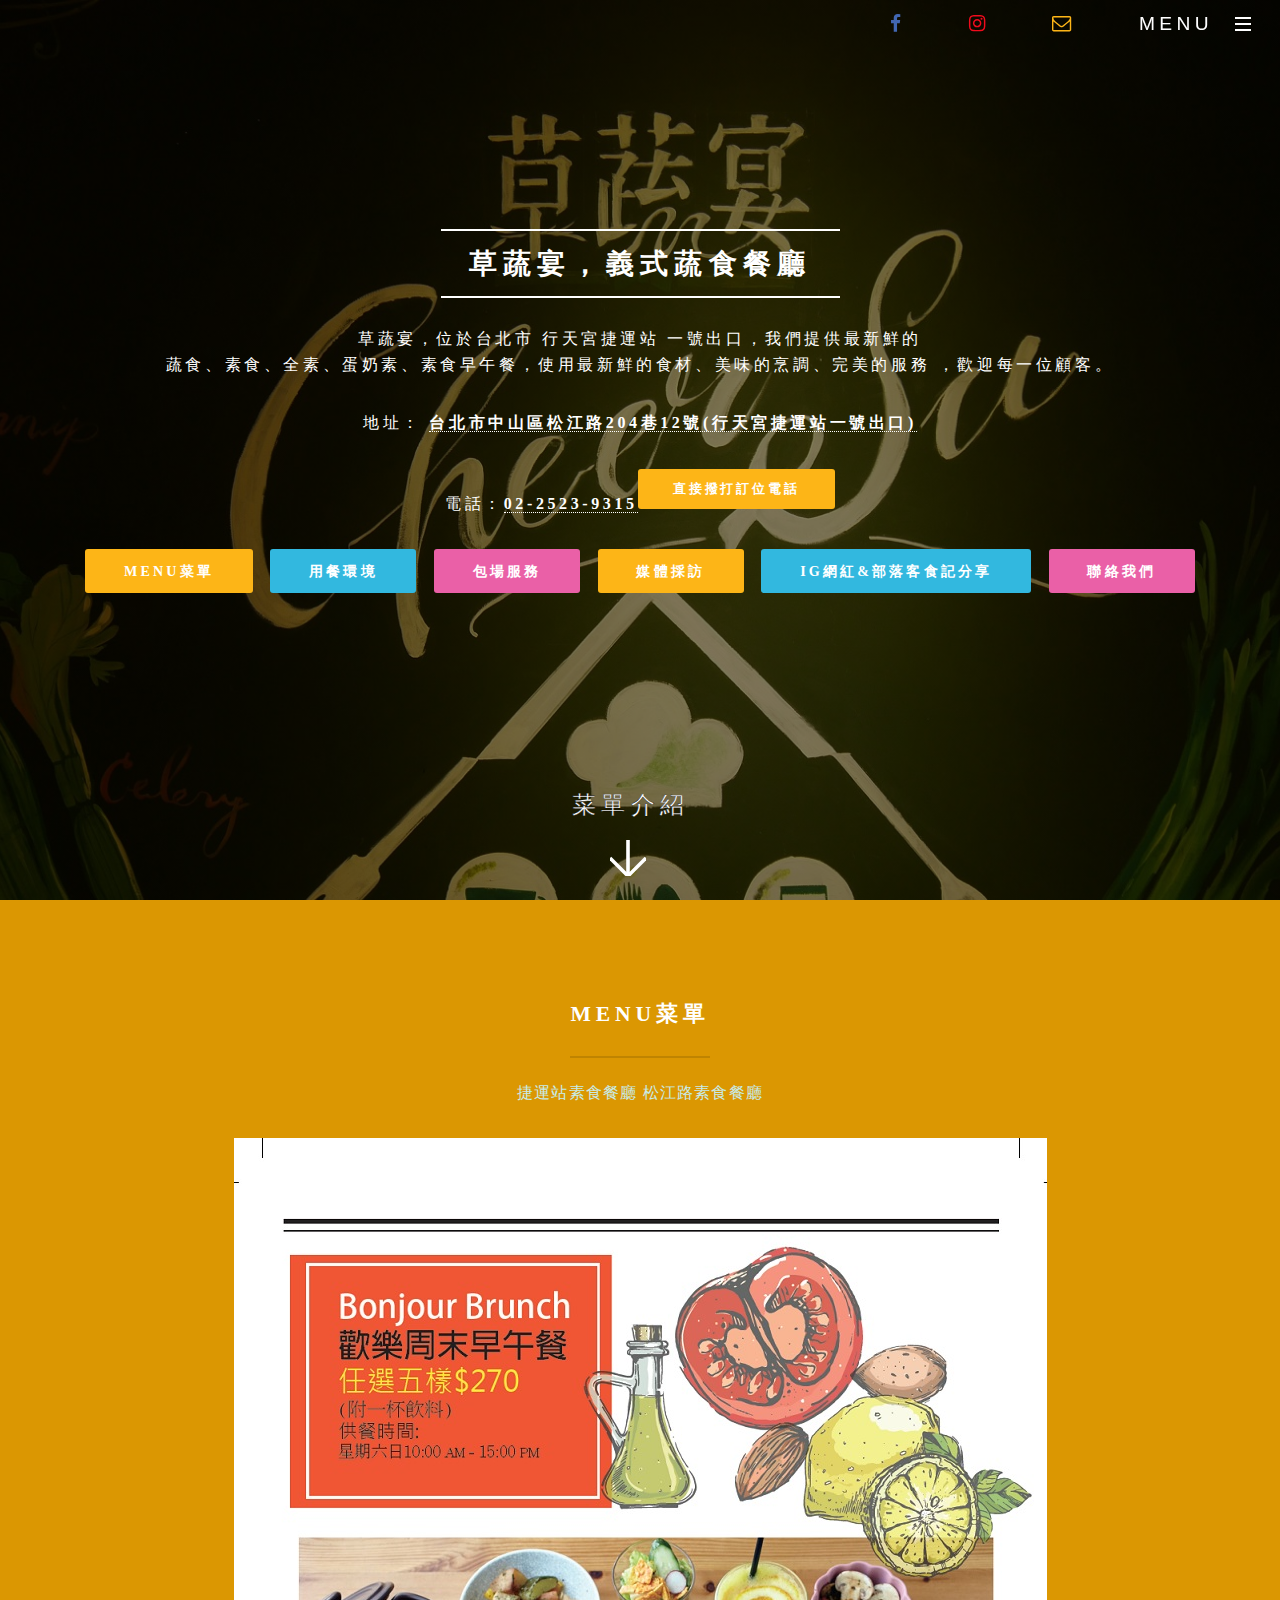
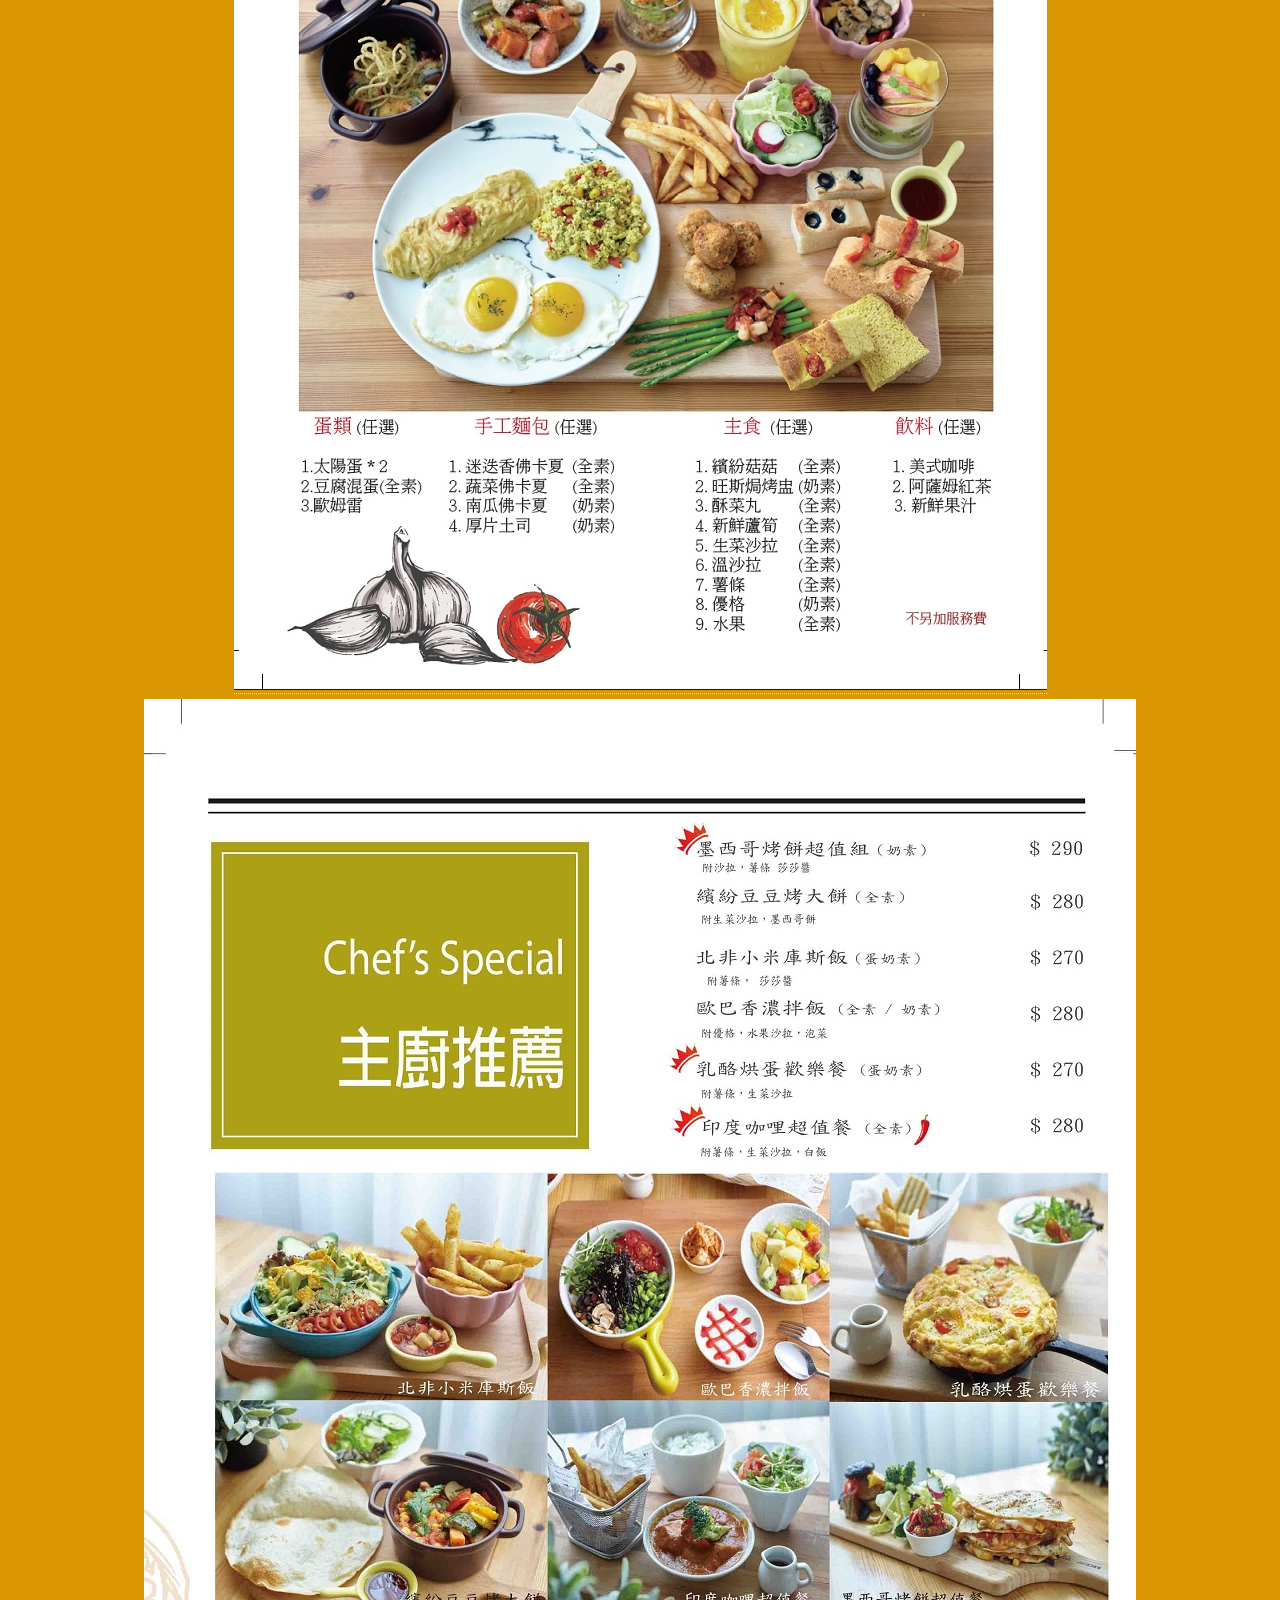
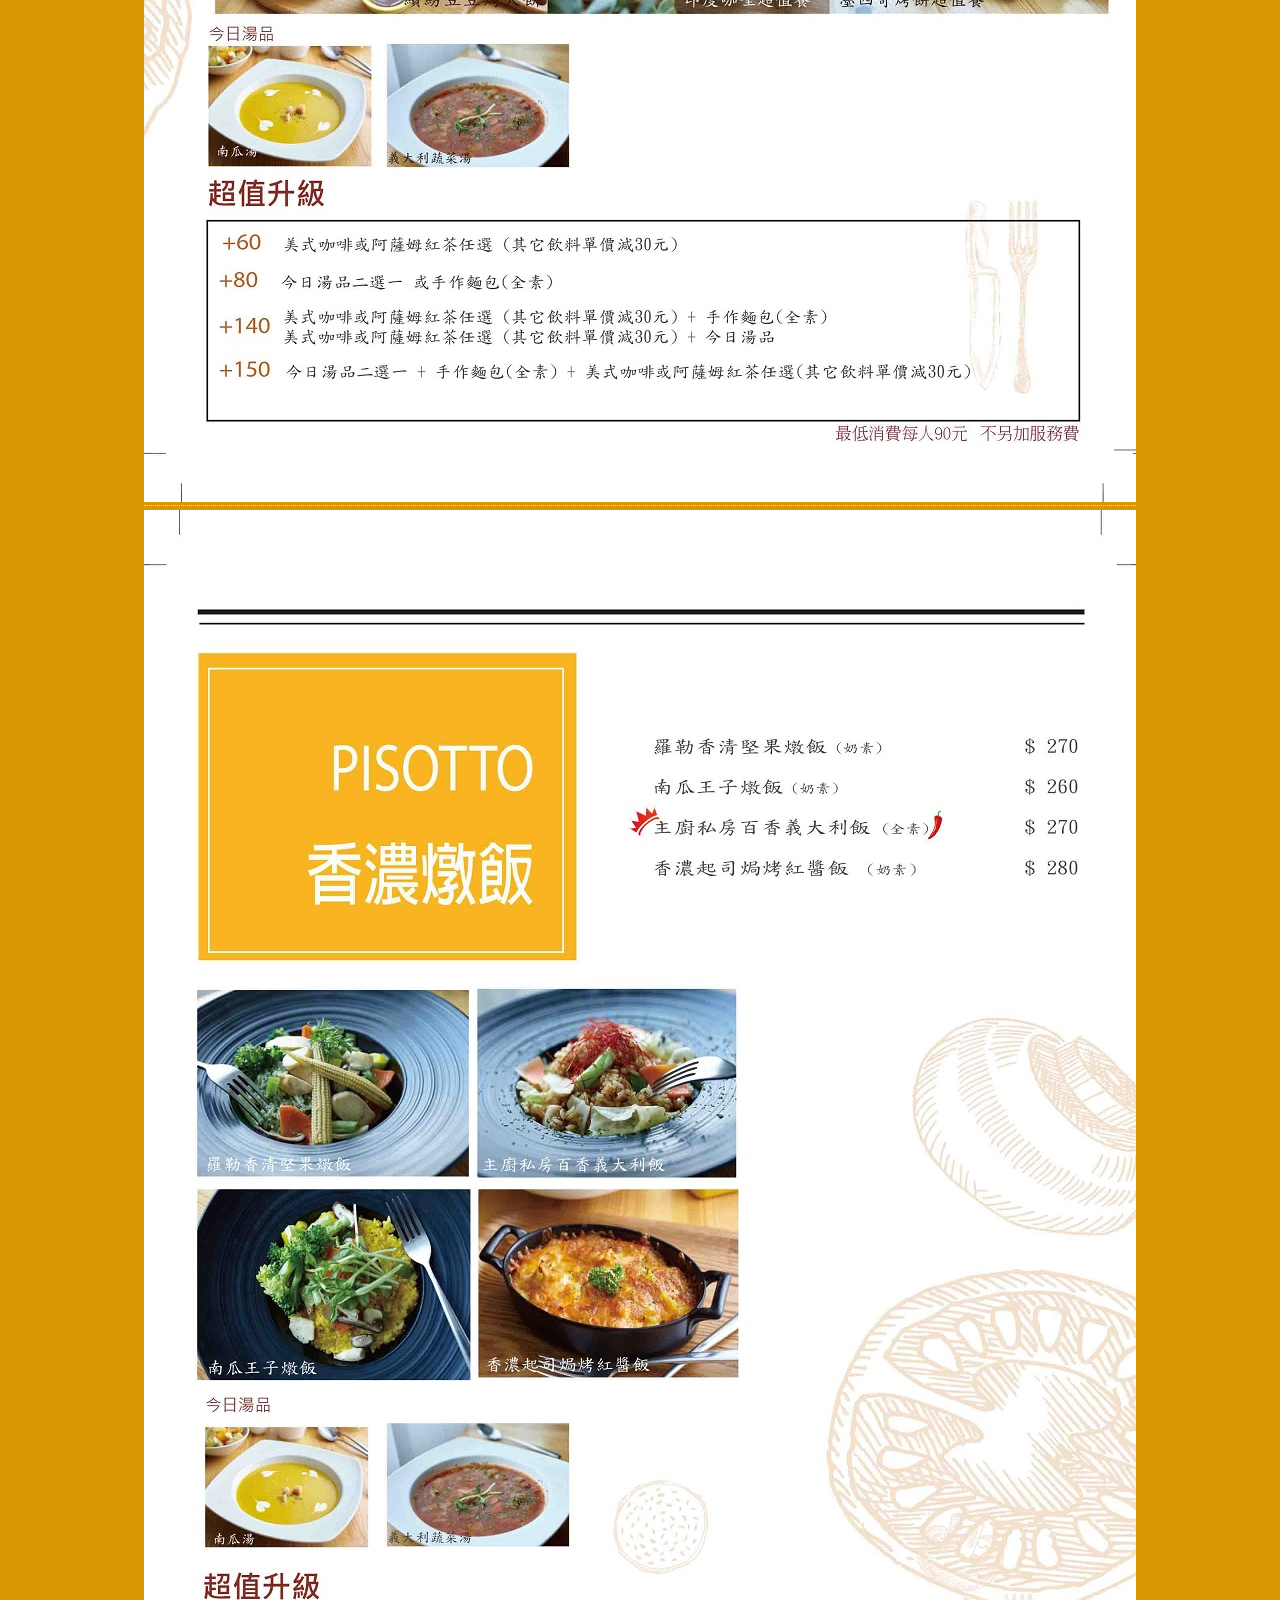
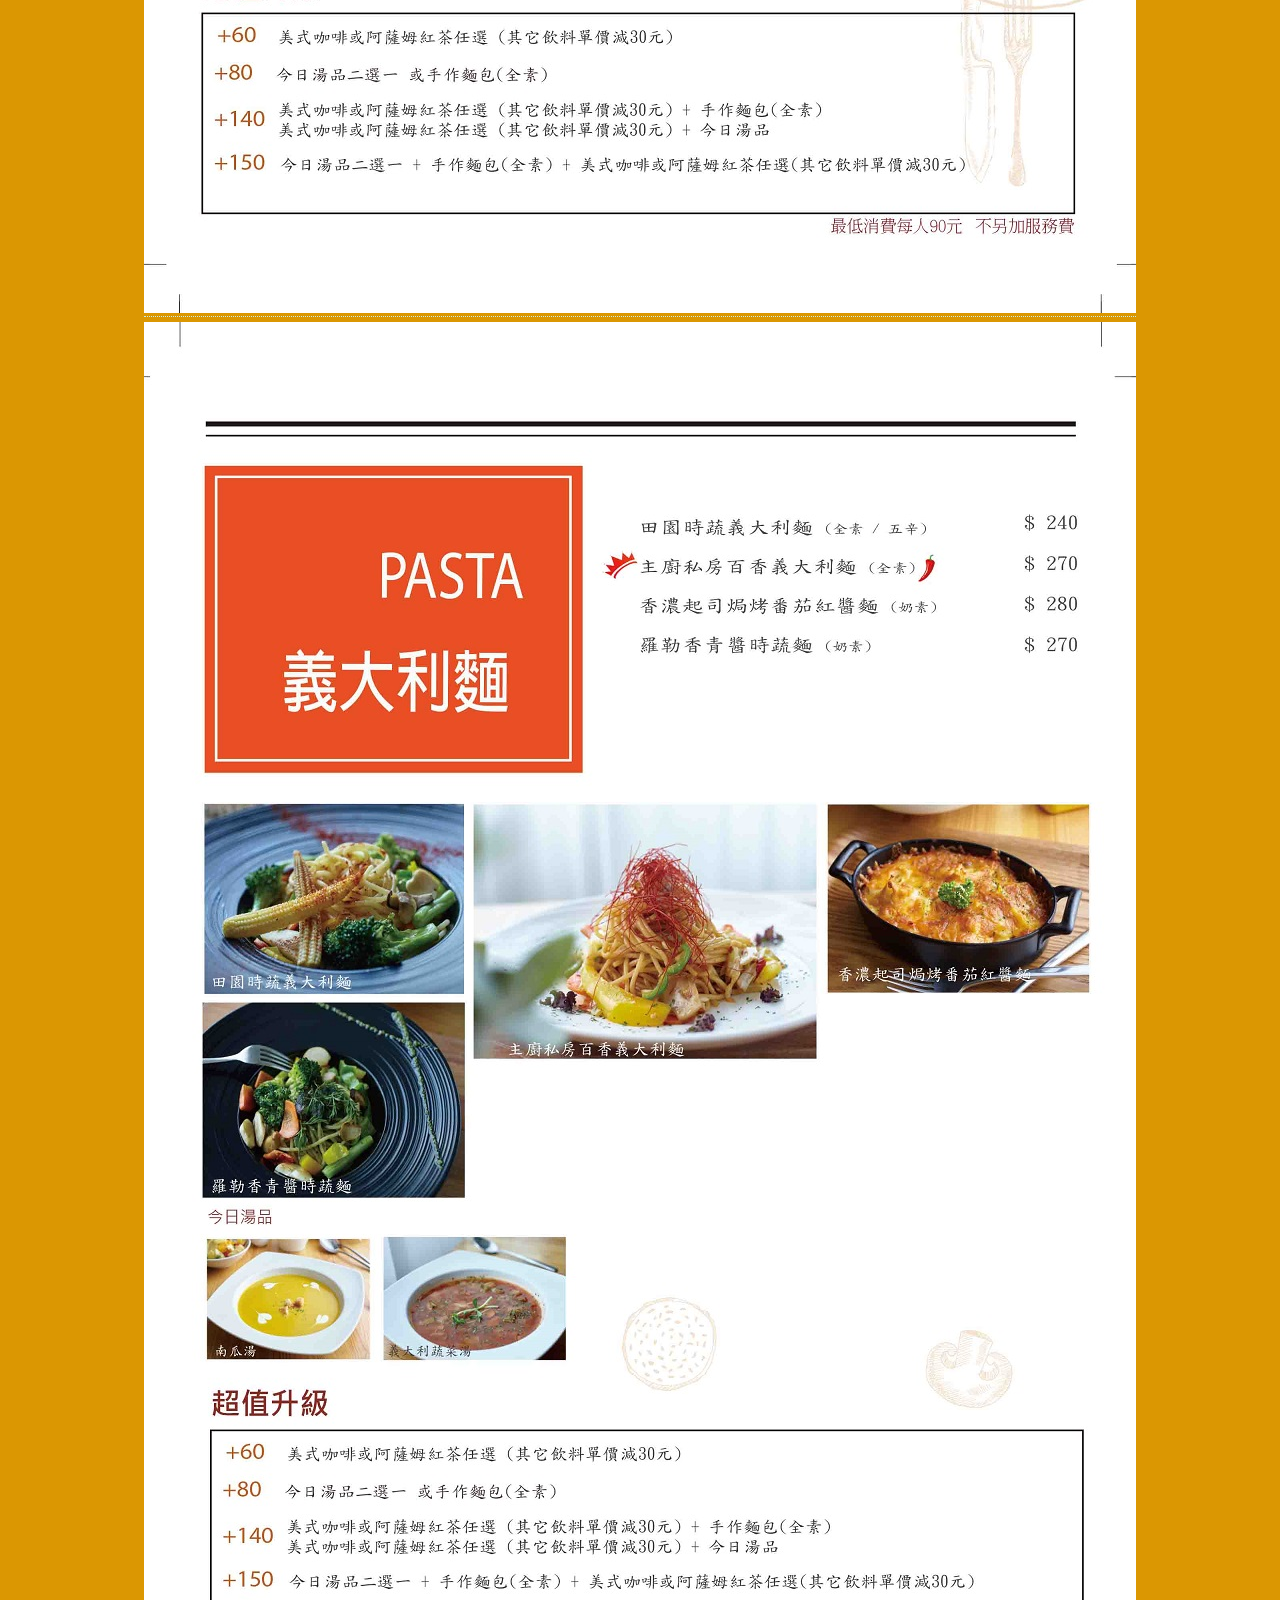
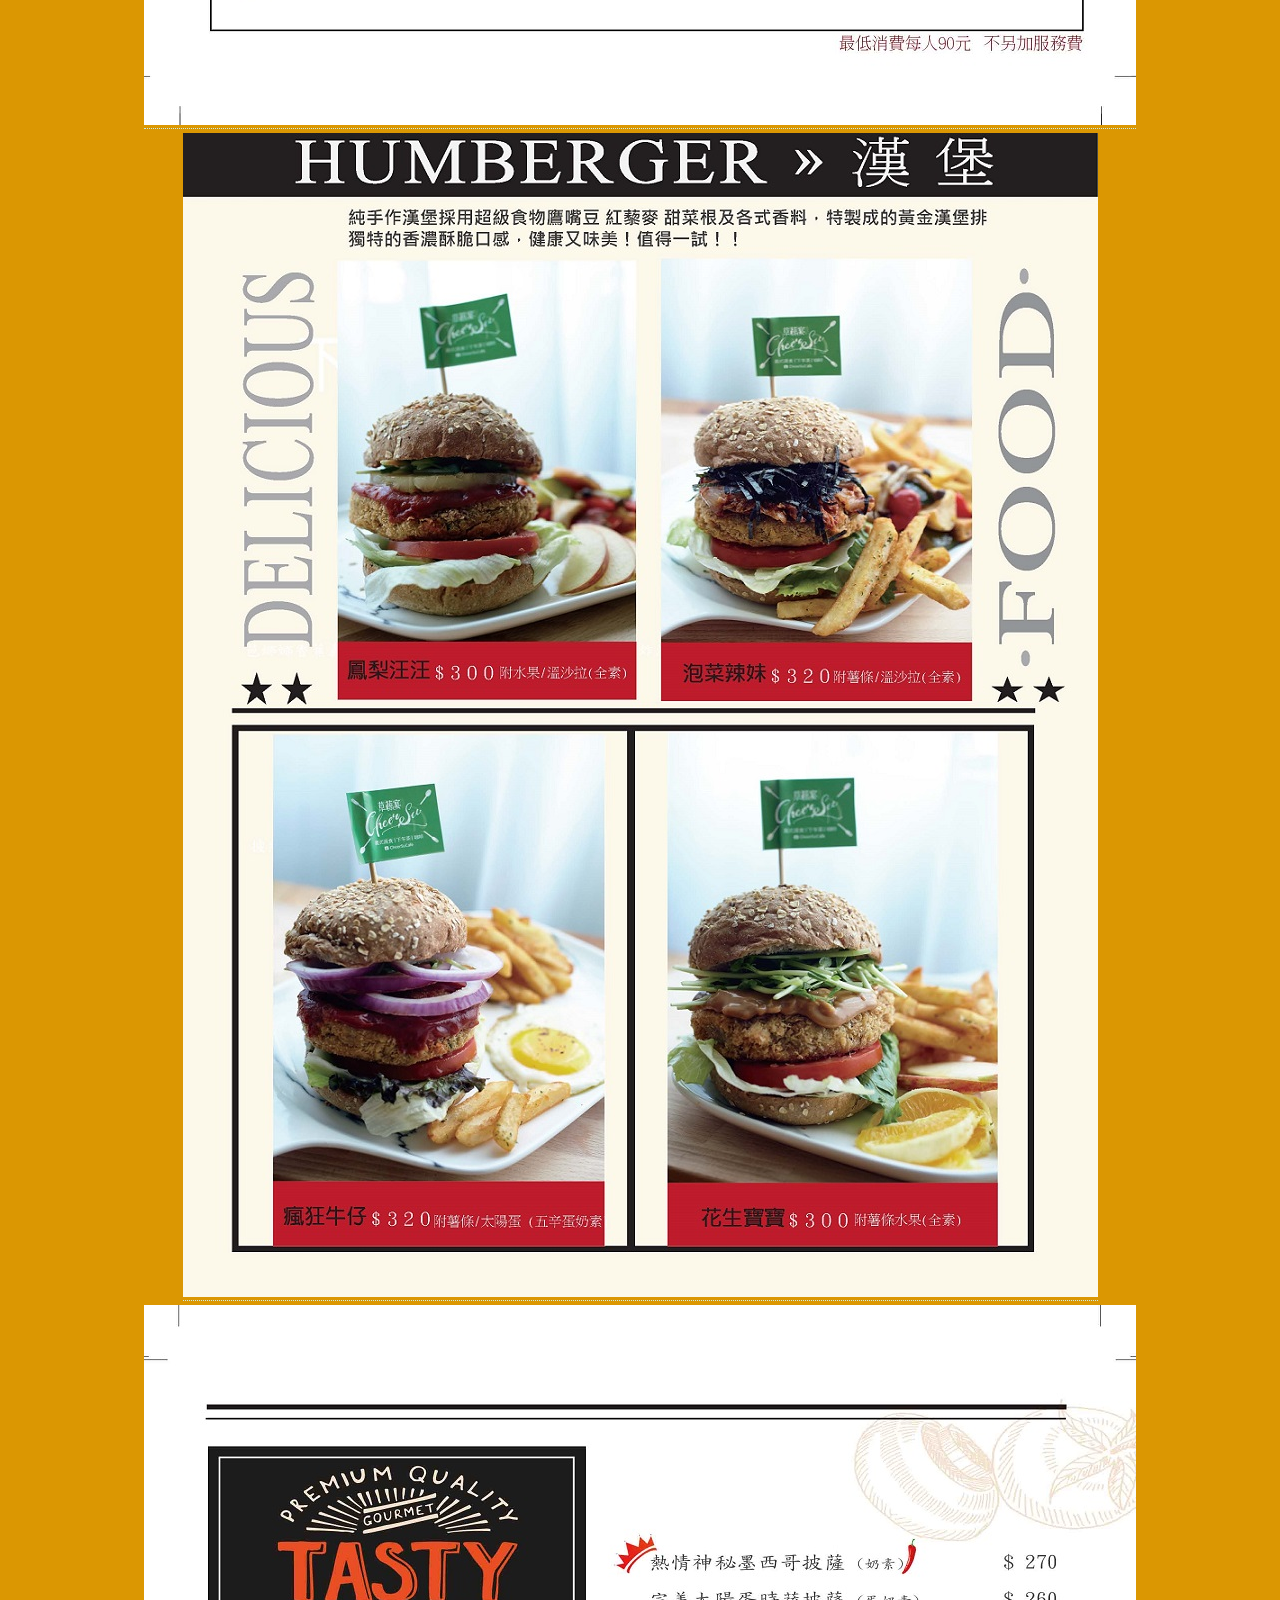
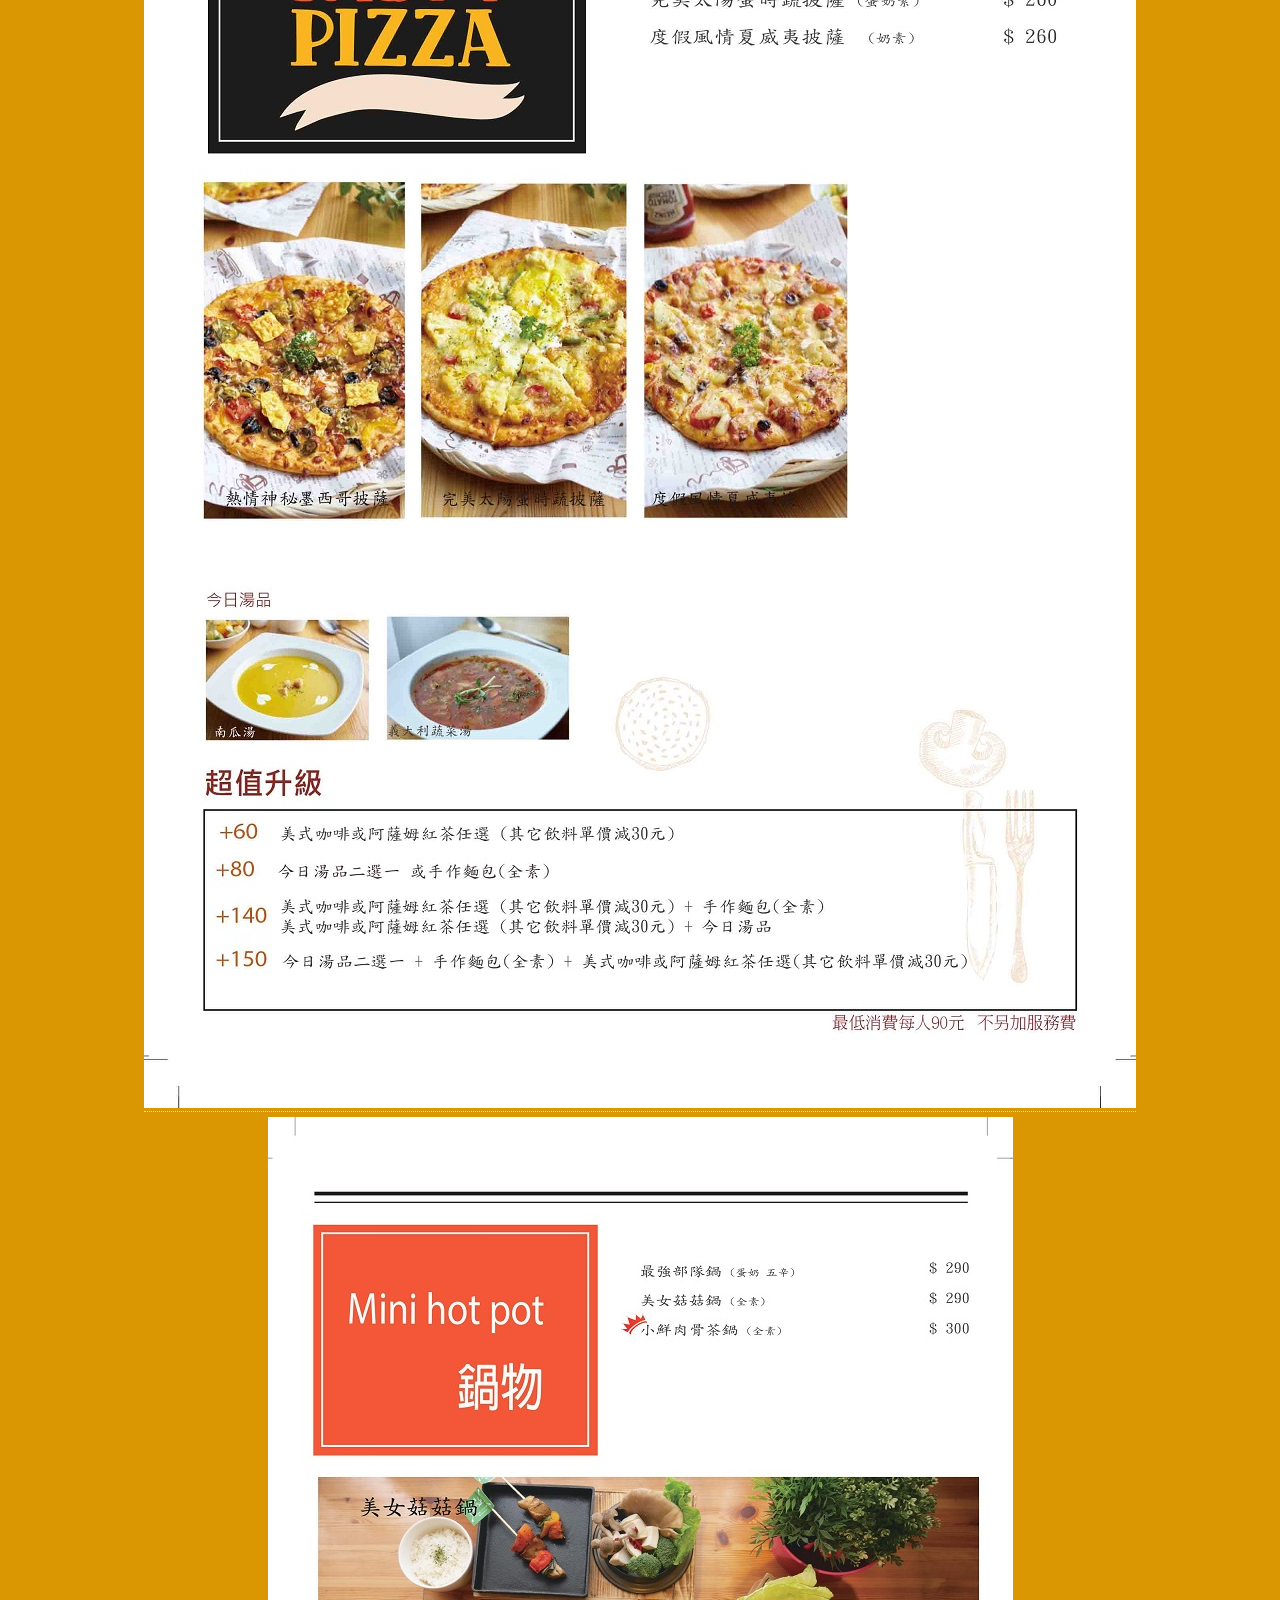
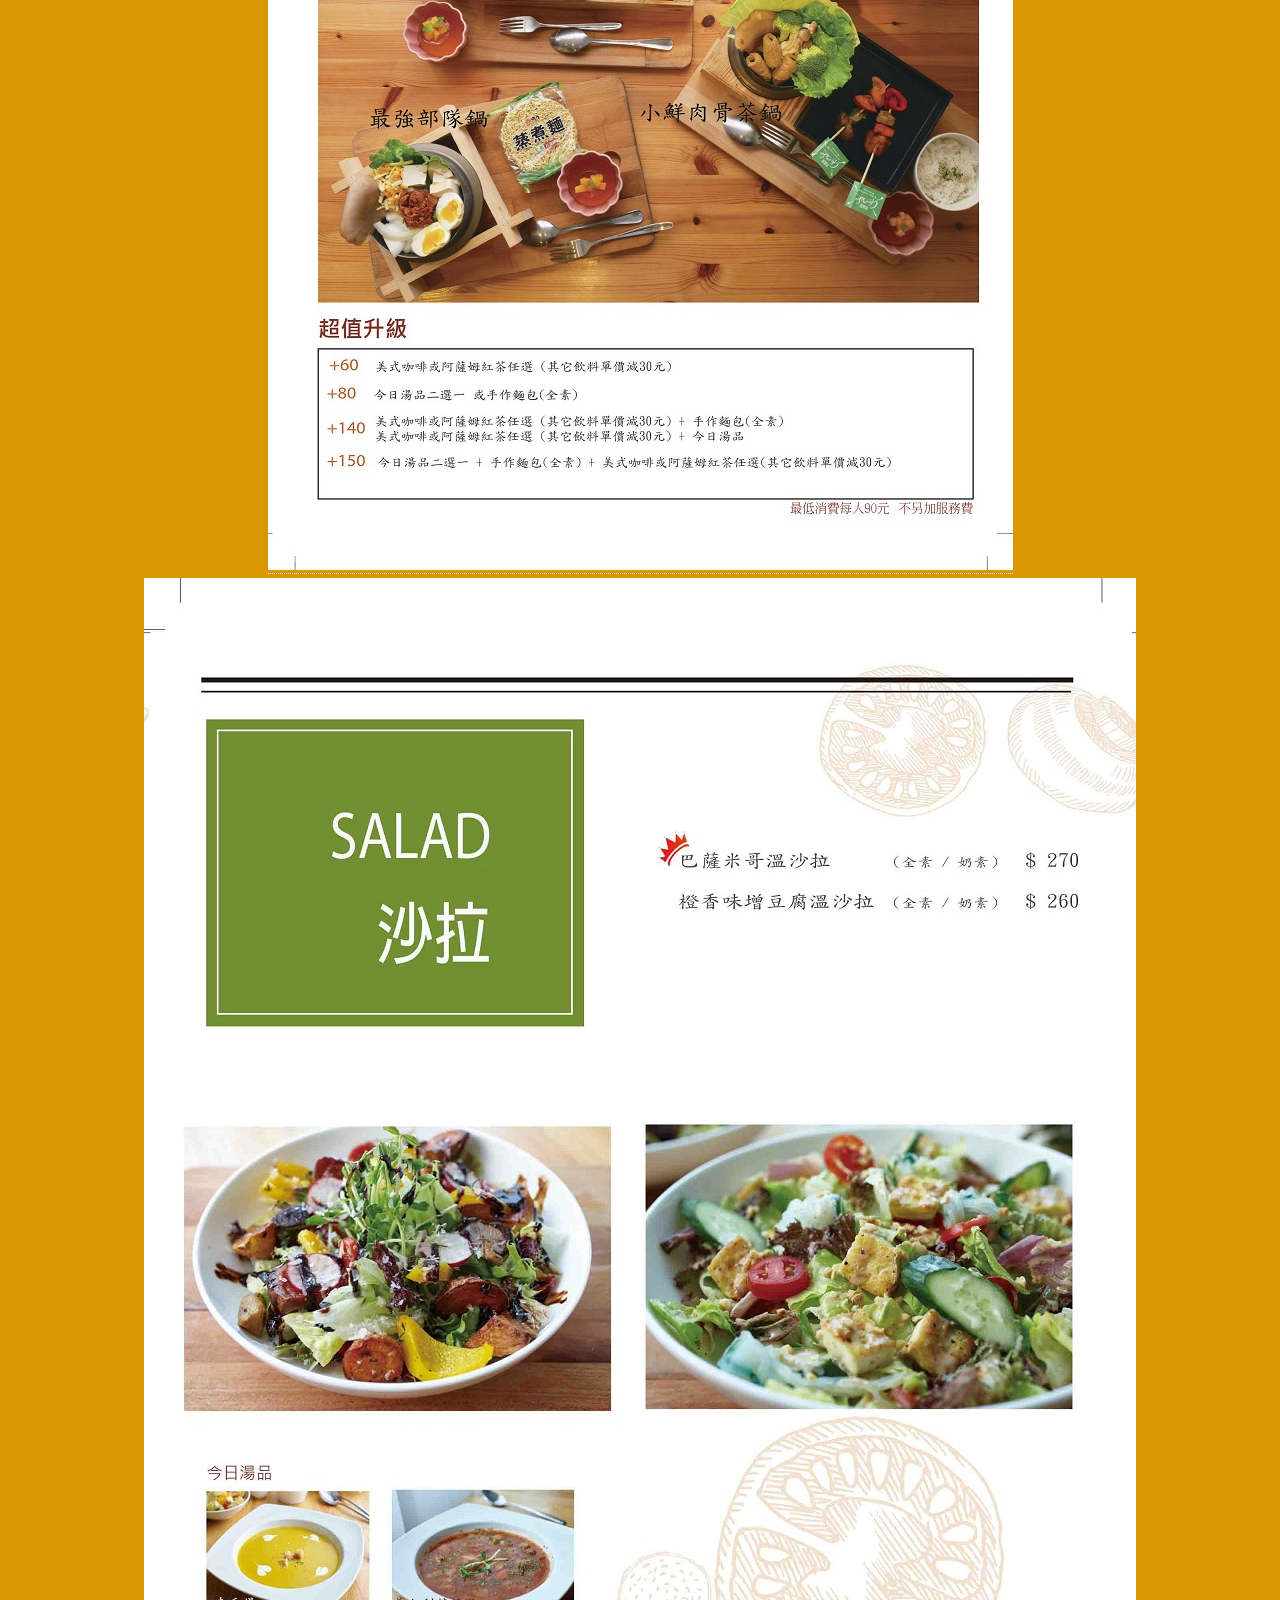
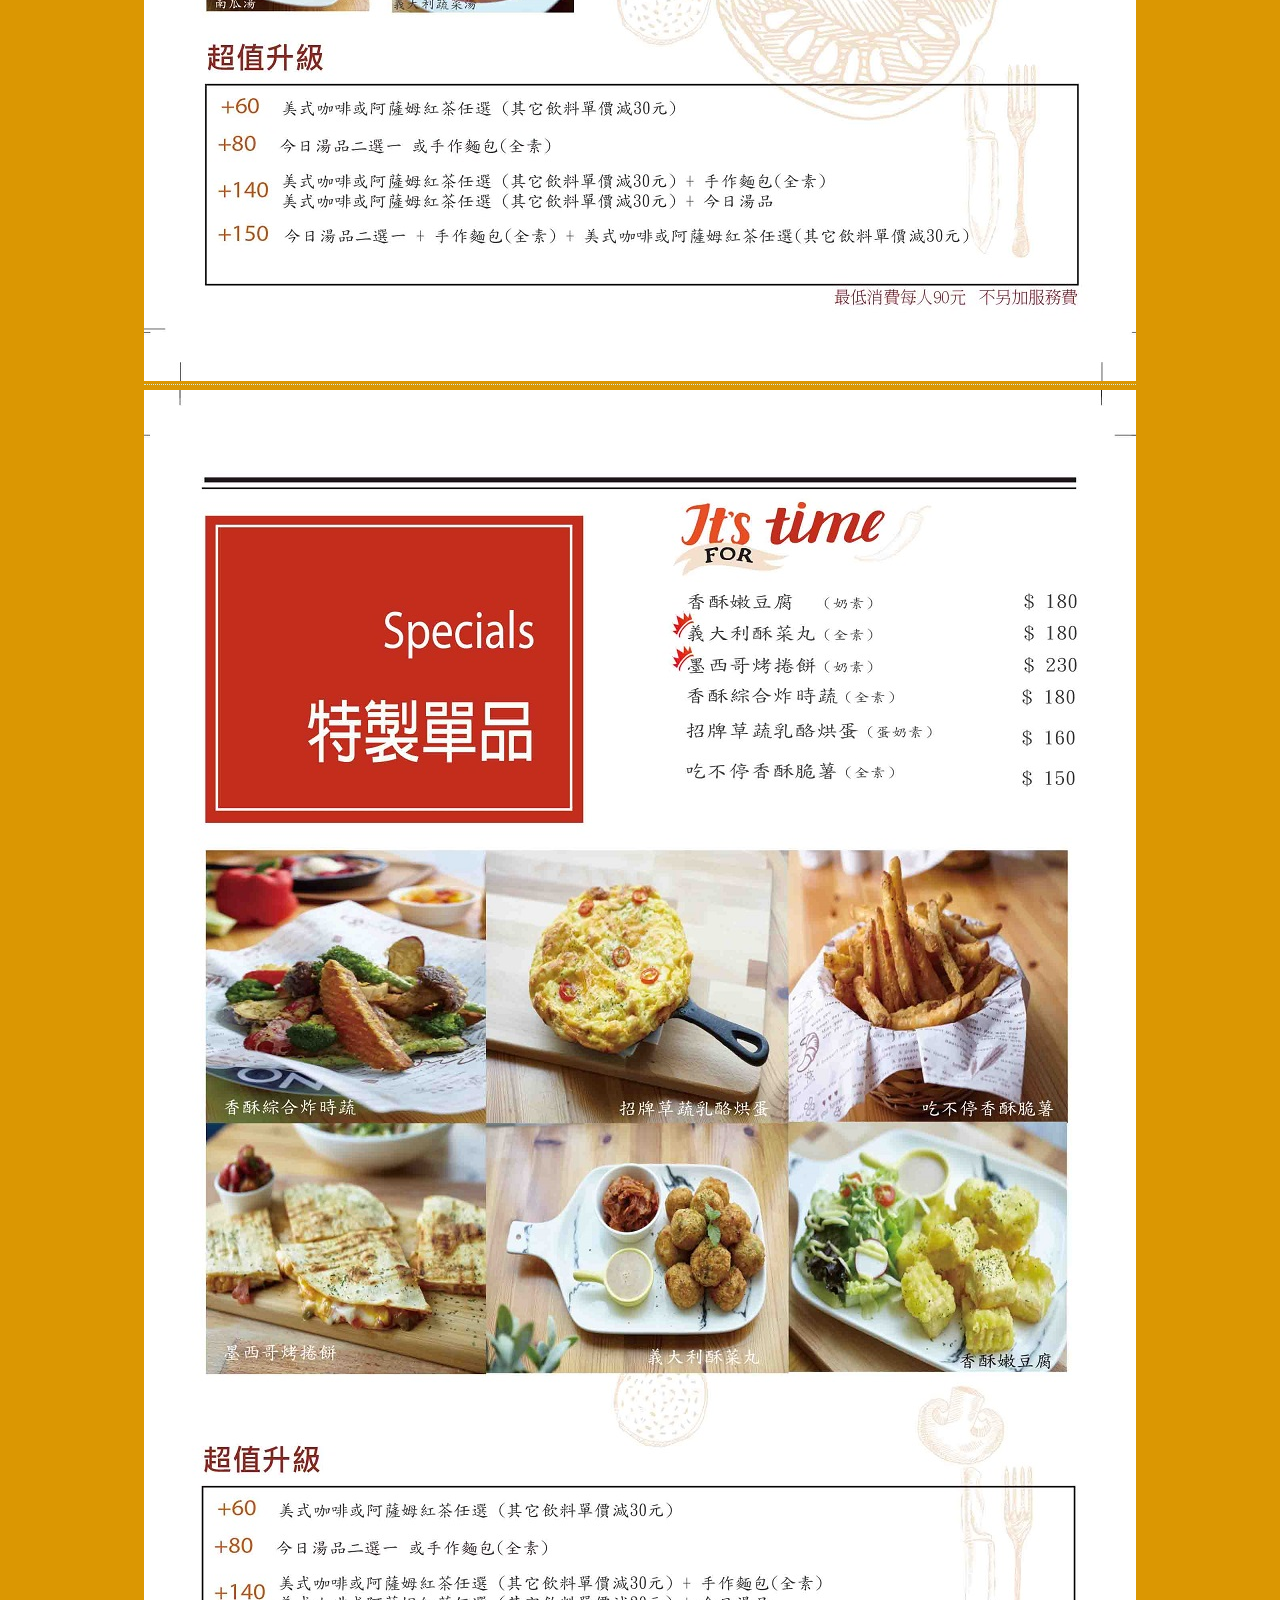
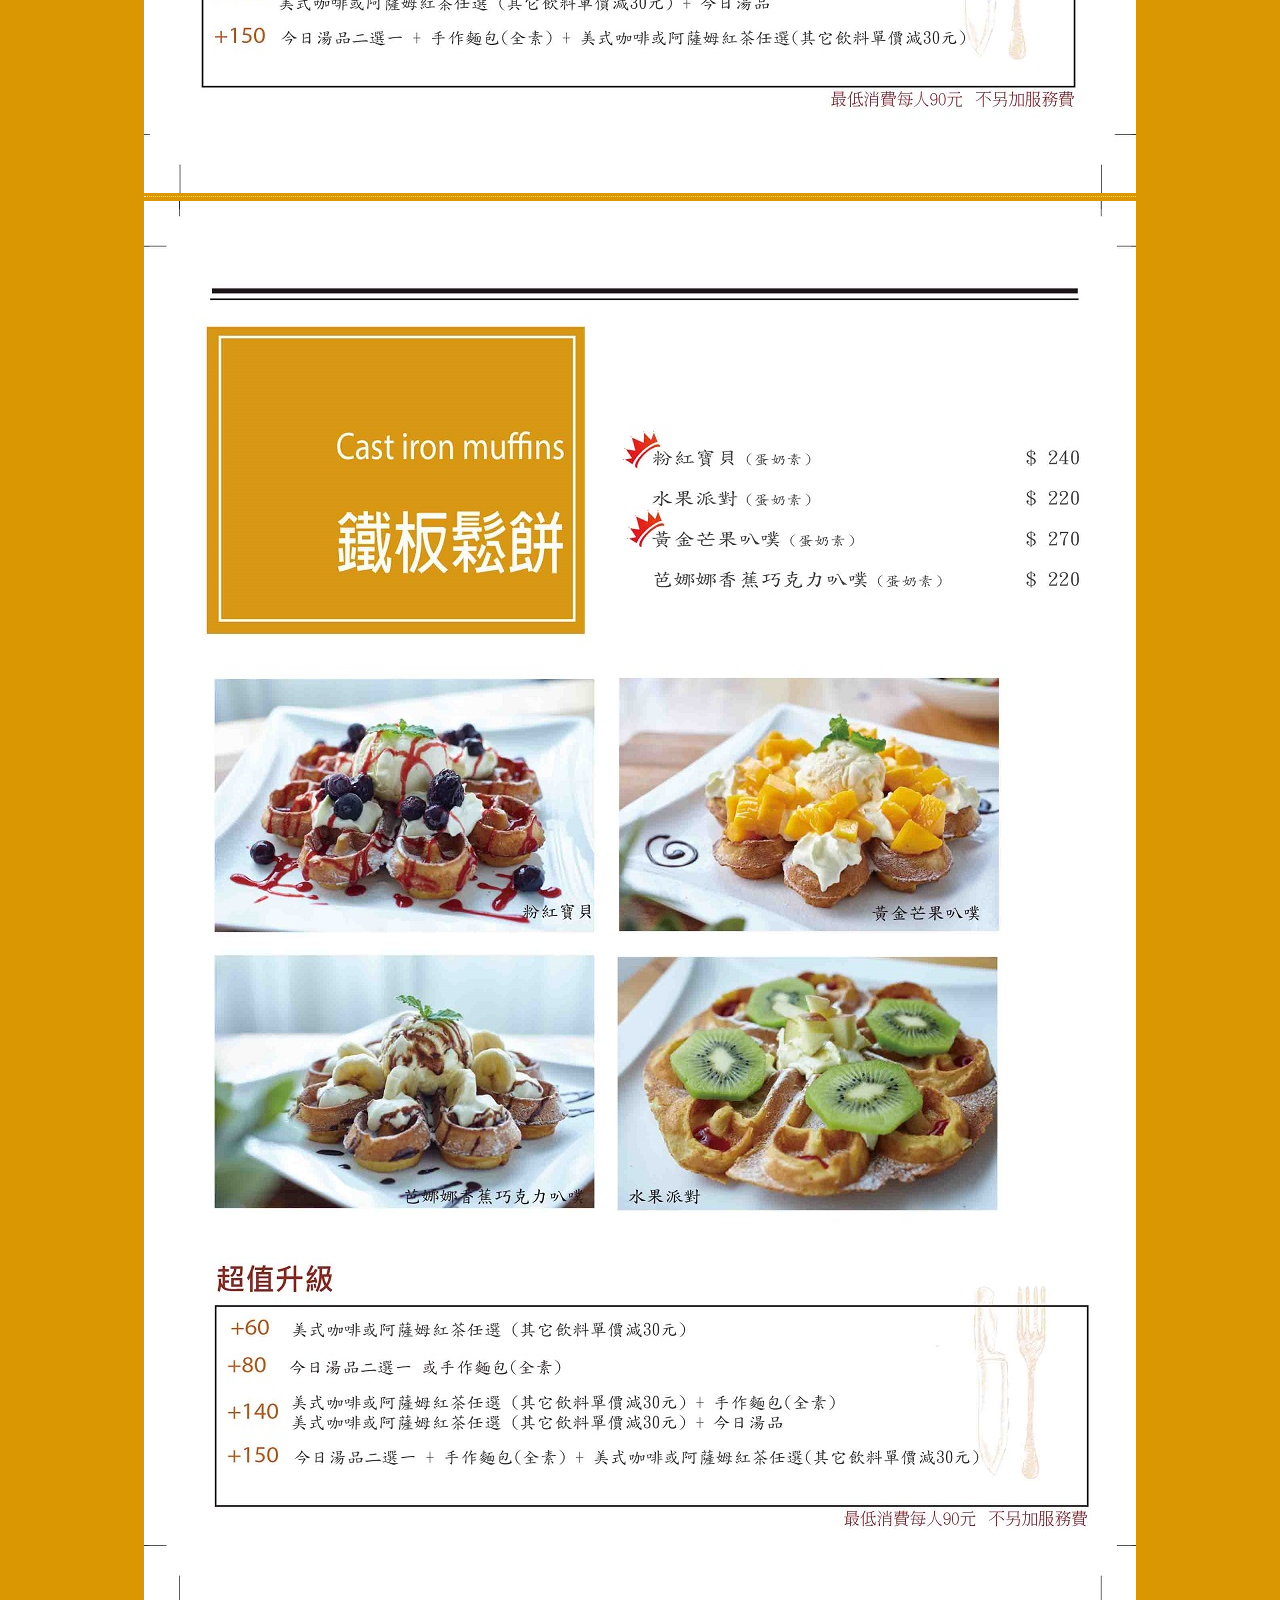
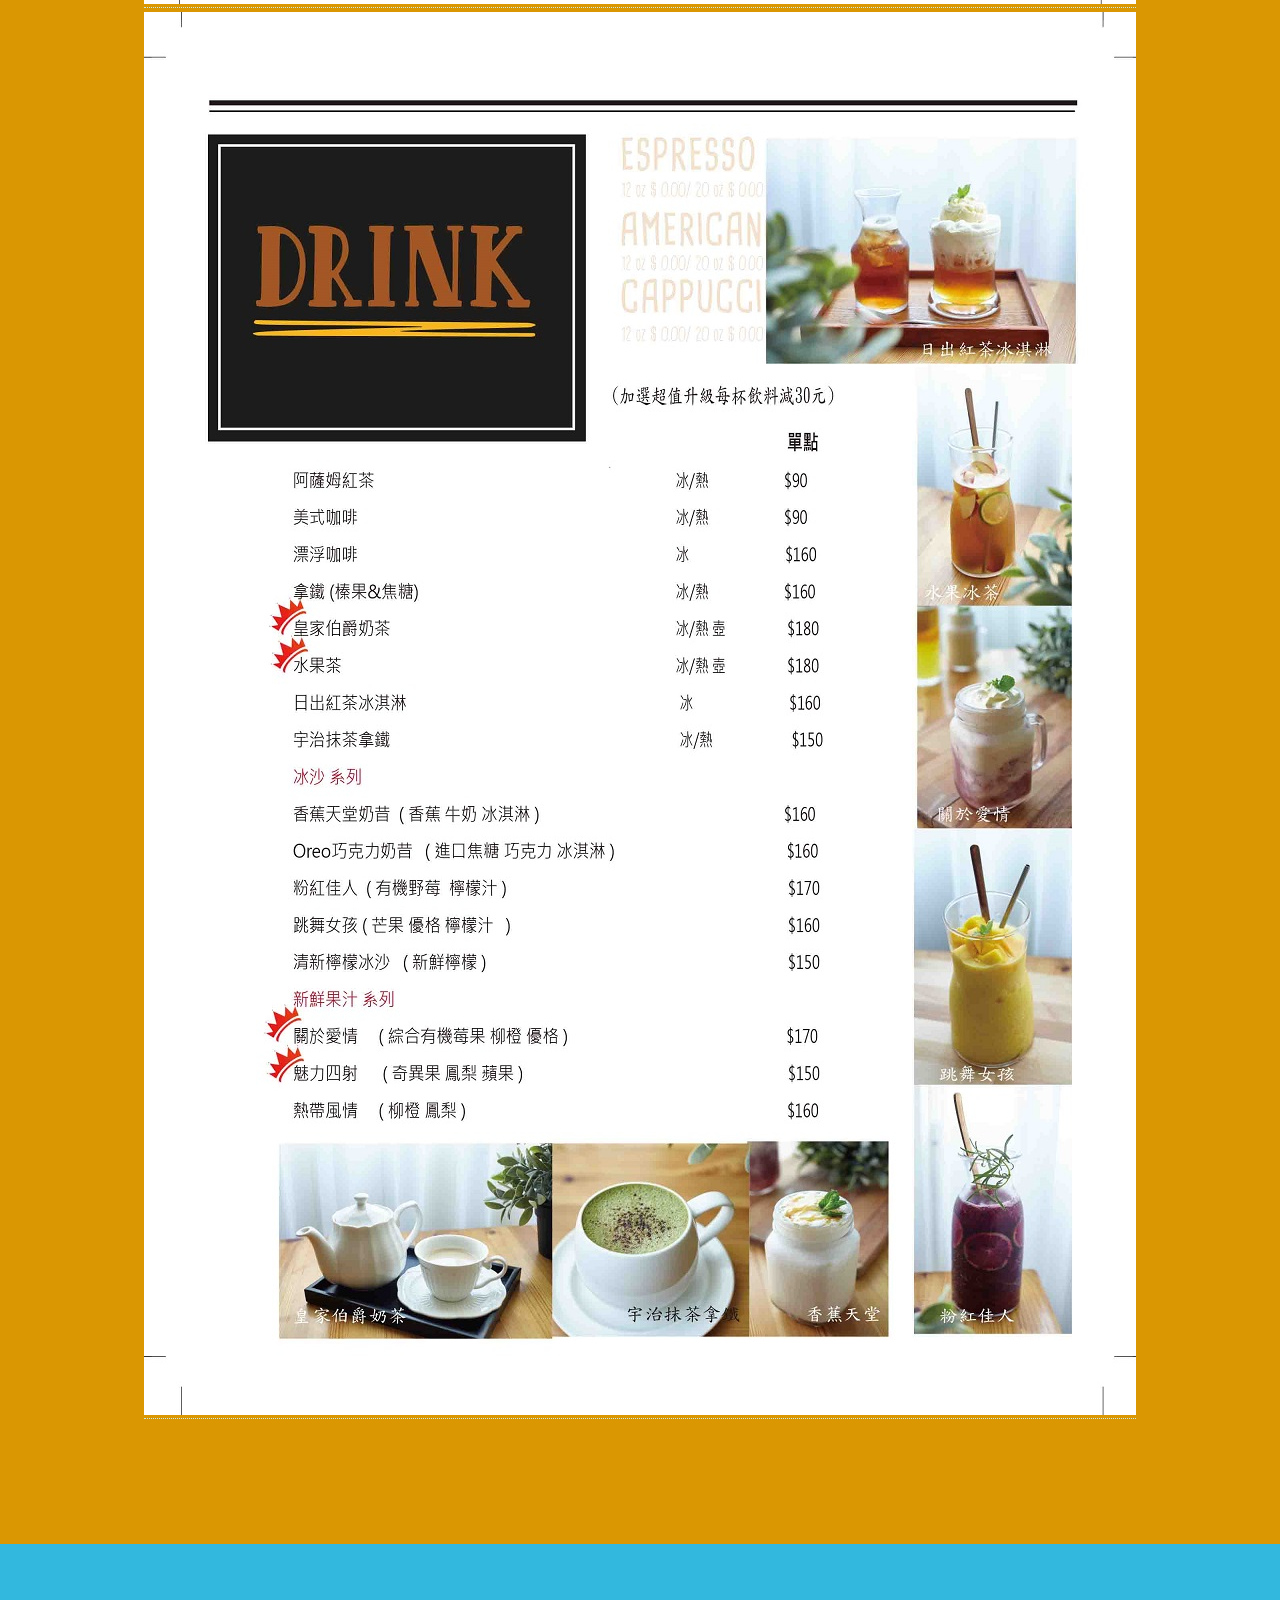
==== index.html @ f5edfde1 "Initial cheersu website" ====
﻿<!DOCTYPE HTML>
<!--
	Spectral by HTML5 UP
	html5up.net | @ajlkn
	Free for personal and commercial use under the CCA 3.0 license (html5up.net/license)
-->
<html>
<head>
    <title>草蔬宴 蔬食餐廳 台北市、素食、蔬食官網</title>
    <meta name="description" content="草蔬宴，位於台北市 行天宮 捷運站 一號出口，
          是 中山區 的素食餐廳，提供優質的環境讓您與親朋好友聚餐。 ">
    <meta charset="utf-8" />
    <meta name="viewport" content="width=device-width, initial-scale=1, user-scalable=no" />
    <link rel="stylesheet" href="assets/css/main.css" />
    <noscript><link rel="stylesheet" href="assets/css/noscript.css" /></noscript>
    <html lang="zh-Hant-TW">
</head>
	<body class="landing is-preload">


		<!-- Page Wrapper -->
			<div id="page-wrapper">
                <div id="gotop">回頂端</div>


				<!-- Header -->
					<header id="header" class="alt">
						<h1><a href="index.html">草蔬宴</a></h1> <!-- 滑下去之後標題 -->
						<nav id="nav"> <!-- 上方導覽列 -->
                            <ul>
                                <li>
                                    <a href="https://www.facebook.com/pg/CheerSuCafe/posts/?ref=page_internal" target="_blank" class="icon fa-facebook font_blue"><span class="label"><Facebook</span></a>
                                </li>
                                <li>
                                    <a href="https://www.instagram.com/cheersu_cafe/" target="_blank" class="icon fa-instagram font_pink"><span class="label">Instagram</span></a>
                                </li>
                                <li>
                                    <a href="mailto:cheersucafe@gmail.com" class="icon fa-envelope-o font_yellow"><span class="label">Email</span></a>
                                </li>

                                <li class="special">
                                    <a href="#menu" class="menuToggle "><span>Menu</span></a>
                                    <div id="menu">
                                        <!-- 選單內容 -->
                                        <ul>
                                            <li><a href="index.html">首頁</a></li>
                                            <li><a href="menu.html">菜色介紹</a></li>
                                            <li><a href="book.html">包場服務介紹</a></li>
                                            <li><a href="contact.html">聯絡我們</a></li>
                                            <li><a href="photo.html">相片集</a></li>
                                            <li><a href="https://www.facebook.com/pg/CheerSuCafe/posts/?ref=page_internal" target=_blank>FB</a></li>
                                            <li><a href="https://www.instagram.com/cheersu_cafe/" target=_blank>IG</a></li>
                                            <li><a href="mailto:cheersucafe@gmail.com" target=_blank>E-mail</a></li>
                                        </ul>
                                    </div>
                                </li>
                            </ul>
						</nav>
					</header>

				<!-- Banner -->
					<section id="banner">
                        <div class="inner">
                            <h2>草蔬宴，義式蔬食餐廳</h2> <!-- 一開始的標題 -->
                            <p>
                                草蔬宴，位於台北市 行天宮捷運站 一號出口，我們提供最新鮮的</br>蔬食、素食、全素、蛋奶素、素食早午餐，使用最新鮮的食材、美味的烹調、完美的服務
                                ，歡迎每一位顧客。
                            </p>
                            <p>
                                地址： <a href="https://goo.gl/maps/rJqaTHcdEK32" target="_blank"><b>台北市中山區松江路204巷12號(行天宮捷運站一號出口)</b></a>
                            </p>
                            <p>
                                電話：<a href="tel:02-2523-9315"><b>02-2523-9315</b></a><a href="tel:02-2523-9315" class="button ig_yellow">直接撥打訂位電話</a>
                            </p>


                            <ul class="actions special">
                                <li><a href="#one" class="button ig_yellow">MENU菜單</a></li>
                                <li><a href="#two" class="button ig_blue">用餐環境</a></li>
                                <li><a href="#three" class="button ig_pink">包場服務</a></li>
                                <li><a href="#four" class="button ig_yellow">媒體採訪</a></li>
                                <li><a href="#five" class="button ig_blue">IG網紅&部落客食記分享</a></li>
                                <li><a href="#six" class="button ig_pink">聯絡我們</a></li>

                            </ul>
                            <ul class="actions special">

                            </ul>
                        </div>
						<a href="#one" class="more scrolly">菜單介紹</a> <!-- 觀看更多 -->
					</section>

				<!-- One -->
					<section id="one" class="wrapper style1 special bg_yellow">
						<div class="inner">
                            <header class="major">
                                <h2>Menu菜單</h2>
                                <p>
                                    捷運站素食餐廳
                                    松江路素食餐廳
                                </p>
                                <a href="images/菜單/草蔬宴 早午餐.jpg" title="早午餐" target=_blank>
                                    <img src="images/菜單/草蔬宴 早午餐.jpg" alt="早午餐" border="0">
                                </a>
                                <a href="images/菜單/草蔬宴 主廚推薦.jpg" title="主廚推薦" target=_blank>
                                    <img src="images/菜單/草蔬宴 主廚推薦.jpg" alt="主廚推薦" border="0">
                                </a>
                                <a href="images/菜單/草蔬宴 燉飯.jpg" title="香濃燉飯" target=_blank>
                                    <img src="images/菜單/草蔬宴 燉飯.jpg" alt="香濃燉飯" border="0">
                                </a>
                                <a href="images/菜單/草蔬宴 義大利麵.jpg" title="義大利麵" target=_blank>
                                    <img src="images/菜單/草蔬宴 義大利麵.jpg" alt="義大利麵" border="0">
                                </a>
                                <a href="images/菜單/草蔬宴 漢堡.jpg" title="漢堡" target=_blank>
                                    <img src="images/菜單/草蔬宴 漢堡.jpg" alt="漢堡" border="0">
                                </a>
                                <a href="images/菜單/草蔬宴 披薩.jpg" title="披薩" target=_blank>
                                    <img src="images/菜單/草蔬宴 披薩.jpg" alt="披薩" border="0">
                                </a>
                                <a href="images/菜單/草蔬宴 火鍋.jpg" title="火鍋" target=_blank>
                                    <img src="images/菜單/草蔬宴 火鍋.jpg" alt="火鍋" border="0">
                                </a>
                                <a href="images/菜單/草蔬宴 沙拉.jpg" title="沙拉" target=_blank>
                                    <img src="images/菜單/草蔬宴 沙拉.jpg" alt="沙拉" border="0">
                                </a>
                                <a href="images/菜單/草蔬宴 特製單品.jpg" title="特製單品" target=_blank>
                                    <img src="images/菜單/草蔬宴 特製單品.jpg" alt="特製單品" border="0">
                                </a>
                                <a href="images/菜單/草蔬宴 鬆餅.jpg" title="鬆餅" target=_blank>
                                    <img src="images/菜單/草蔬宴 鬆餅.jpg" alt="鬆餅" border="0">
                                </a>
                                <a href="images/菜單/草蔬宴 飲品.jpg" title="飲品" target=_blank>
                                    <img src="images/菜單/草蔬宴 飲品.jpg" alt="飲品" border="0">
                                </a>
                            </header>
						</div>
					</section>

				<!-- Two -->
				<section id="two" class="wrapper style1 special bg_blue">
					<div class="inner">
                        <header class="major">
                            <h2>用餐環境</h2>
                            <p>中山區素食、素食早午餐</p>
                            <a href="images/草蔬宴 用餐環境/草蔬宴外部照片01.jpg" title="草蔬宴 用餐環境" target=_blank>
                                <img src="images/草蔬宴 用餐環境/草蔬宴外部照片01.jpg" alt="草蔬宴 用餐環境" border="0">
                            </a>
                            <a href="images/草蔬宴 用餐環境/草蔬宴一樓01.jpg" title="草蔬宴 用餐環境" target=_blank>
                                <img src="images/草蔬宴 用餐環境/草蔬宴一樓01.jpg" alt="草蔬宴 用餐環境" border="0">
                            </a>
                            <a href="images/草蔬宴 用餐環境/草蔬宴一樓02.jpg" title="草蔬宴 用餐環境" target=_blank>
                                <img src="images/草蔬宴 用餐環境/草蔬宴一樓02.jpg" alt="草蔬宴 用餐環境" border="0">
                            </a>
                            <a href="images/草蔬宴 用餐環境/草蔬宴一樓03.jpg" title="草蔬宴 用餐環境" target=_blank>
                                <img src="images/草蔬宴 用餐環境/草蔬宴一樓03.jpg" alt="草蔬宴 用餐環境" border="0">
                            </a>
                            <a href="images/草蔬宴 用餐環境/草蔬宴一樓04.jpg" title="草蔬宴 用餐環境" target=_blank>
                                <img src="images/草蔬宴 用餐環境/草蔬宴一樓04.jpg" alt="草蔬宴 用餐環境" border="0">
                            </a>
                            <a href="images/草蔬宴 用餐環境/草蔬宴一樓07.jpg" title="草蔬宴 用餐環境" target=_blank>
                                <img src="images/草蔬宴 用餐環境/草蔬宴一樓07.jpg" alt="草蔬宴 用餐環境" border="0">
                            </a>
                            <a href="images/草蔬宴 用餐環境/草蔬宴二樓01.jpg" title="草蔬宴 用餐環境" target=_blank>
                                <img src="images/草蔬宴 用餐環境/草蔬宴二樓01.jpg" alt="草蔬宴 用餐環境" border="0">
                            </a>
                            <a href="images/草蔬宴 用餐環境/草蔬宴二樓02.jpg" title="草蔬宴 用餐環境" target=_blank>
                                <img src="images/草蔬宴 用餐環境/草蔬宴二樓02.jpg" alt="草蔬宴 用餐環境" border="0">
                            </a>
                            <a href="images/草蔬宴 用餐環境/草蔬宴二樓03.jpg" title="草蔬宴 用餐環境" target=_blank>
                                <img src="images/草蔬宴 用餐環境/草蔬宴二樓03.jpg" alt="草蔬宴 用餐環境" border="0">
                            </a>
                            <a href="images/草蔬宴 用餐環境/草蔬宴二樓04.jpg" title="草蔬宴 用餐環境" target=_blank>
                                <img src="images/草蔬宴 用餐環境/草蔬宴二樓04.jpg" alt="草蔬宴 用餐環境" border="0">
                            </a>

                        </header>
					</div>
				</section>

				<!-- Three -->
				<section id="three" class="wrapper style1 special bg_pink">
					<div class="inner">
                        <header class="major">
                            <h2>包場服務</h2>
                            <p>全素、蛋奶素</p>
                            <p>草蔬宴提供您優質的環境給您舉辦活動，不管是公司會議、音樂會等，歡迎來電詢問</p>
                            <h3>包場活動</h3>
                            <p>草蔬宴提供二樓空間場地租借</p>
                            <h3>挑選區域</h3>
                            <p>
                                整場可容納40人，半埸可容納20人
                            </p>
                            <h3>菜單設計</h3>
                            <p>本店可以依照Menu內容與您討論專屬菜單，提供給來賓優良的食物品質</p>
                            <h3>設備提供</h3>
                            <p>本店提供投影機及音響設備</p>
                            <h3>收費標準</h3>
                            <p></p>
                            <a href="tel:02-2523-9315" class="button ig_yellow">歡迎來電洽詢</a>
                            <p></p>

                            <a href="images/包場介紹/草蔬宴 包場01.jpg" title="包場服務" target=_blank>
                                <img src="images/包場介紹/草蔬宴 包場01.jpg" alt="包場服務" border="0">
                            </a>
                            <a href="images/包場介紹/草蔬宴 包場02.jpg" title="包場服務" target=_blank>
                                <img src="images/包場介紹/草蔬宴 包場02.jpg" alt="包場服務" border="0">
                            </a>
                            <a href="images/包場介紹/草蔬宴 包場03.jpg" title="包場服務" target=_blank>
                                <img src="images/包場介紹/草蔬宴 包場03.jpg" alt="包場服務" border="0">
                            </a>
                            <a href="images/包場介紹/草蔬宴 包場04.jpg" title="包場服務" target=_blank>
                                <img src="images/包場介紹/草蔬宴 包場04.jpg" alt="包場服務" border="0">
                            </a>
                            <a href="images/包場介紹/草蔬宴 包場05.jpg" title="包場服務" target=_blank>
                                <img src="images/包場介紹/草蔬宴 包場05.jpg" alt="包場服務" border="0">
                            </a>
                            <a href="images/包場介紹/草蔬宴 包場06.jpg" title="包場服務" target=_blank>
                                <img src="images/包場介紹/草蔬宴 包場06.jpg" alt="包場服務" border="0">
                            </a>
                            <a href="images/包場介紹/草蔬宴 包場07.jpg" title="包場服務" target=_blank>
                                <img src="images/包場介紹/草蔬宴 包場07.jpg" alt="包場服務" border="0">
                            </a>
                        </header>
					</div>
				</section>
				<!-- Four -->
				<section id="four" class="wrapper style1 special bg_yellow">
					<div class="inner">
                        <header class="major">
                            <h2>電視及平面媒體採訪</h2>
                            <p>行天宮捷運站、蔬食餐廳</p>
                            <p><a href="https://amazing-taipei.com/vegetable8/" title="夯台北" target="_blank">《夯台北》雜誌介紹</a></p>
                            <a href="images/媒體介紹/草蔬宴 夯台北.jpg" title="夯台北" target=_blank>
                                <img src="images/媒體介紹/草蔬宴 夯台北.jpg" alt="夯台北" border="0">
                            </a>
                            <p></p>
                            <p>《Bella》雜誌介紹</p>
                            <a href="images/媒體介紹/草蔬宴 Bella.jpg" title="bella" target=_blank>
                                <img src="images/媒體介紹/草蔬宴 Bella.jpg" alt="bella" border="0">
                            </a>
                            <p></p>
                            <p>Vegeholic 全植食尚</p>
                            <a href="images/媒體介紹/草蔬宴 全植時尚.jpg" title="Vegeholic" target=_blank>
                                <img src="images/媒體介紹/草蔬宴 全植時尚.jpg" alt="Vegeholic" border="0">
                            </a>
                            <p></p>


                            <p>大愛電視台介紹</p>
                            <iframe src="https://www.facebook.com/plugins/video.php?href=https%3A%2F%2Fwww.facebook.com%2FCheerSuCafe%2Fvideos%2F2060857917461468%2F&show_text=0&width=550"
                                    width="560" height="314" style="border:none;overflow:hidden" scrolling="no" frameborder="0" allowTransparency="true" allowFullScreen="true"></iframe>
                        </header>
					</div>
				</section>
				<!-- Five -->
				<section id="five" class="wrapper style1 special bg_blue">
					<div class="inner">
                        <header class="major">
                            <h2>IG網紅&部落客食記分享</h2>
                            <p>家庭聚餐、朋友聚餐</p>
                            <a href="images/部落客介紹/草蔬宴 FB介紹01.jpg" title="FB" target=_blank>
                                <img src="images/部落客介紹/草蔬宴 FB介紹01.jpg" alt="FB" border="0">
                            </a>
                            <a href="images/部落客介紹/草蔬宴 FB介紹02.jpg" title="FB" target=_blank>
                                <img src="images/部落客介紹/草蔬宴 FB介紹02.jpg" alt="FB" border="0">
                            </a>
                            <a href="images/部落客介紹/草蔬宴 FB介紹03.jpg" title="FB" target=_blank>
                                <img src="images/部落客介紹/草蔬宴 FB介紹03.jpg" alt="FB" border="0">
                            </a>
                            <a href="images/部落客介紹/草蔬宴 FB介紹04.jpg" title="FB" target=_blank>
                                <img src="images/部落客介紹/草蔬宴 FB介紹04.jpg" alt="FB" border="0">
                            </a>
                            <p></p>
                            <a href="images/部落客介紹/草蔬宴 IG介紹01.jpg" title="IG" target=_blank>
                                <img src="images/部落客介紹/草蔬宴 IG介紹01.jpg" alt="IG" border="0">
                            </a>
                            <a href="images/部落客介紹/草蔬宴 IG介紹02.jpg" title="IG" target=_blank>
                                <img src="images/部落客介紹/草蔬宴 IG介紹02.jpg" alt="IG" border="0">
                            </a>
                            <a href="images/部落客介紹/草蔬宴 IG介紹03.jpg" title="IG" target=_blank>
                                <img src="images/部落客介紹/草蔬宴 IG介紹03.jpg" alt="IG" border="0">
                            </a>
                            <a href="images/部落客介紹/草蔬宴 IG介紹04.jpg" title="IG" target=_blank>
                                <img src="images/部落客介紹/草蔬宴 IG介紹04.jpg" alt="IG" border="0">
                            </a>
                            <a href="images/部落客介紹/草蔬宴 IG介紹05.jpg" title="IG" target=_blank>
                                <img src="images/部落客介紹/草蔬宴 IG介紹05.jpg" alt="IG" border="0">
                            </a>
                            <p></p>
                            <a href="https://www.instagram.com/explore/locations/1725896844290912/cheersu-cafe/"
                               target=_blank class="button ig_yellow">草蔬宴在IG上的熱門貼文</a>
                        </header>
					</div>
				</section>
					<!-- Six -->
					<section id="six" class="wrapper style1 special bg_pink">
						<div class="inner">
                            <header class="major">
                                <h2>聯絡我們</h2>
                                <p>台北素食、台北素食餐廳</p>
                                <section>
                                    <p><b>地址</b>&nbsp;<a href="https://goo.gl/maps/rJqaTHcdEK32">10491台北市中山區松江路204巷12號</a>(行天宮捷運站一號出口)</p>
                                    <p><b>電話</b>&nbsp;<a href="tel:02-2523-9315">(02)2523-9315</a></p>
                                    <h2>營業時間</h2>
                                    <p><b>星期一至星期五</b>&nbsp;11:30~15:00，17:00~21:00</p>
                                    <p><b>星期六、星期日</b>&nbsp;10:00~21:00</p>
                                    <p>最後供餐時間為結束前一小時</p>

                                    <div class="responsive-16by9">
                                        <iframe src="https://www.google.com/maps/embed?pb=!1m14!1m8!1m3!1d4298.173236902177!2d121.53177780737788!3d25.057192963866115!3m2!1i1024!2i768!4f13.1!3m3!1m2!1s0x0%3A0x4546827ac57d0ad3!2z6I2J6JSs5a60576p5byP6JSs6aOf6aSQ5buz!5e0!3m2!1szh-TW!2stw!4v1537789585307" width="600" height="450" frameborder="0" style="border:0" allowfullscreen></iframe>
                                    </div>
                                </section>
                            </header>
						</div>
					</section>

					<footer id="footer">
                        <ul class="icons">
                            <li><a href="https://www.facebook.com/pg/CheerSuCafe/posts/?ref=page_internal" target="_blank" class="icon fa-facebook"><span class="label">Facebook</span></a></li>
                            <li><a href="https://www.instagram.com/cheersu_cafe/" target="_blank" class="icon fa-instagram"><span class="label">Instagram</span></a></li>
                            <li><a href="mailto:cheersucafe@gmail.com" class="icon fa-envelope-o"><span class="label">Email</span></a></li>
                        </ul>
						<ul class="copyright">
							<li>&copy; 草蔬宴 CheerSu Cafe</li><li>Design: <a href="http://html5up.net">HTML5 UP</a></li>
						</ul>
					</footer>
			</div>

		<!-- Scripts -->
			<script src="assets/js/jquery.min.js"></script>
			<script src="assets/js/jquery.scrollex.min.js"></script>
			<script src="assets/js/jquery.scrolly.min.js"></script>
			<script src="assets/js/browser.min.js"></script>
			<script src="assets/js/breakpoints.min.js"></script>
			<script src="assets/js/util.js"></script>
			<script src="assets/js/main.js"></script>

	</body>
</html>
---- assets/css/main.css ----
@import url(font-awesome.min.css);
@import url("https://fonts.googleapis.com/css?family=Open+Sans:400,400italic,600,600italic,800,800italic");

/*
	Spectral by HTML5 UP
	html5up.net | @ajlkn
	Free for personal and commercial use under the CCA 3.0 license (html5up.net/license)
*/

html, body, div, span, applet, object,
iframe, h1, h2, h3, h4, h5, h6, p, blockquote,
pre, a, abbr, acronym, address, big, cite,
code, del, dfn, em, img, ins, kbd, q, s, samp,
small, strike, strong, sub, sup, tt, var, b,
u, i, center, dl, dt, dd, ol, ul, li, fieldset,
form, label, legend, table, caption, tbody,
tfoot, thead, tr, th, td, article, aside,
canvas, details, embed, figure, figcaption,
footer, header, hgroup, menu, nav, output, ruby,
section, summary, time, mark, audio, video {
	margin: 0;
	padding: 0;
	border: 0;
	font-size: 100%;
	font: inherit;
	vertical-align: baseline;}

article, aside, details, figcaption, figure,
footer, header, hgroup, menu, nav, section {
	display: block;}

	/* RWD 16:9 */
	.responsive-16by9 {
    display: block;
    position: relative;
    height: 0;
    overflow: hidden;
    padding: 0;
    padding-bottom: 56.25%;
	}
	.responsive-16by9 iframe {
    position: absolute;
    height: 100%;
    width: 100%;
    left: 0;
    top: 0;
	}


	/* RWD FB影片 */
	@media (max-width: 480px) {
	    iframe[src *= "facebook"]{
	        max-width:360px;
	        height: 197px;
	    }
	}

#gotop {
    position: fixed;
    border-radius: 50px;
    right: 20px;
    bottom: 30px;
    padding: 10px 16px;
    font-size: 25px;
    background: rgba(228, 211, 211, 0.36);
    color: #FAFCFD;
    cursor: pointer;
    z-index: 1000;
}


body {
	line-height: 1;
}

ol, ul {
	list-style: none;
}

blockquote, q {
	quotes: none;
}

	blockquote:before, blockquote:after, q:before, q:after {
		content: '';
		content: none;
	}

table {
	border-collapse: collapse;
	border-spacing: 0;
}

body {
	-webkit-text-size-adjust: none;
}

mark {
	background-color: transparent;
	color: inherit;
}

input::-moz-focus-inner {
	border: 0;
	padding: 0;
}

input, select, textarea {
	-moz-appearance: none;
	-webkit-appearance: none;
	-ms-appearance: none;
	appearance: none;
}

/* Basic */

	@-ms-viewport {
		width: device-width;
	}

	html {
		box-sizing: border-box;
	}

	*, *:before, *:after {
		box-sizing: inherit;
	}

	body {
		background: #2E3842; /* 選單打開時背景變色，原本是 #2E3842 */
	}

		body.is-preload *, body.is-preload *:before, body.is-preload *:after {
			-moz-animation: none !important;
			-webkit-animation: none !important;
			-ms-animation: none !important;
			animation: none !important;
			-moz-transition: none !important;
			-webkit-transition: none !important;
			-ms-transition: none !important;
			transition: none !important;
		}

	body, input, select, textarea {
		color: #fff; /* 首頁、圖文介紹、尾頁字體顏色 */
		font-family: "Microsoft YaHei", Helvetica, sans-serif;
		font-size: 15pt;
		font-weight: 400;
		letter-spacing: 0.075em;
		line-height: 1.65em;
	}

		@media screen and (max-width: 1680px) {

			body, input, select, textarea {
				font-size: 13pt;
			}

		}

		@media screen and (max-width: 1280px) {

			body, input, select, textarea {
				font-size: 12pt;
			}

		}

		@media screen and (max-width: 736px) {

			body, input, select, textarea {
				font-size: 11pt;
				letter-spacing: 0.0375em;
			}

		}

	a {
		-moz-transition: color 0.2s ease, border-bottom-color 0.2s ease;
		-webkit-transition: color 0.2s ease, border-bottom-color 0.2s ease;
		-ms-transition: color 0.2s ease, border-bottom-color 0.2s ease;
		transition: color 0.2s ease, border-bottom-color 0.2s ease;
		border-bottom: dotted 1px;
		color: inherit;
		text-decoration: none;
	}

		a:hover {
			border-bottom-color: transparent;
		}

	strong, b {
		color: #fff;
		font-weight: 600;
	}

	em, i {
		font-style: italic;
	}

	p {
		margin: 0 0 2em 0;
	}

	h1, h2, h3, h4, h5, h6 {
		color: #fff; /* 標題字體顏色 */
		font-weight: 800;
		letter-spacing: 0.225em;
		line-height: 1em;
		margin: 0 0 1em 0;
		text-transform: uppercase;
	}

		h1 a, h2 a, h3 a, h4 a, h5 a, h6 a {
			color: inherit;
			text-decoration: none;
		}

	h2 {
		font-size: 1.35em;
		line-height: 1.75em;
	}

		@media screen and (max-width: 736px) {

			h2 {
				font-size: 1.1em;
				line-height: 1.65em;
			}

		}

	h3 {
		font-size: 1.15em;
		line-height: 1.75em;
	}

		@media screen and (max-width: 736px) {

			h3 {
				font-size: 1em;
				line-height: 1.65em;
			}

		}

	h4 {
		font-size: 1em;
		line-height: 1.5em;
	}

	h5 {
		font-size: 0.8em;
		line-height: 1.5em;
	}

	h6 {
		font-size: 0.7em;
		line-height: 1.5em;
	}

	sub {
		font-size: 0.8em;
		position: relative;
		top: 0.5em;
	}

	sup {
		font-size: 0.8em;
		position: relative;
		top: -0.5em;
	}

	hr {
		border: 0;
		border-bottom: solid 2px #fff;
		margin: 3em 0;
	}

		hr.major {
			margin: 4.5em 0;
		}

	blockquote {
		border-left: solid 4px #fff;
		font-style: italic;
		margin: 0 0 2em 0;
		padding: 0.5em 0 0.5em 2em;
	}

	code {
		background: rgba(144, 144, 144, 0.25);
		border-radius: 3px;
		font-family: "Microsoft YaHei", monospace;
		font-size: 0.9em;
		letter-spacing: 0;
		margin: 0 0.25em;
		padding: 0.25em 0.65em;
	}

	pre {
		-webkit-overflow-scrolling: touch;
		font-family: "Microsoft YaHei", monospace;
		font-size: 0.9em;
		margin: 0 0 2em 0;
	}

		pre code {
			display: block;
			line-height: 1.75em;
			padding: 1em 1.5em;
			overflow-x: auto;
		}

	.align-left {
		text-align: left;
	}

	.align-center {
		text-align: center;
	}

	.align-right {
		text-align: right;
	}

/* Row */

	.row {
		display: flex;
		flex-wrap: wrap;
		box-sizing: border-box;
		align-items: stretch;
	}

		.row > * {
			box-sizing: border-box;
		}

		.row.gtr-uniform > * > :last-child {
			margin-bottom: 0;
		}

		.row.aln-left {
			justify-content: flex-start;
		}

		.row.aln-center {
			justify-content: center;
		}

		.row.aln-right {
			justify-content: flex-end;
		}

		.row.aln-top {
			align-items: flex-start;
		}

		.row.aln-middle {
			align-items: center;
		}

		.row.aln-bottom {
			align-items: flex-end;
		}

		.row > .imp {
			order: -1;
		}

		.row > .col-1 {
			width: 8.3333333333%;
		}

		.row > .off-1 {
			margin-left: 8.3333333333%;
		}

		.row > .col-2 {
			width: 16.6666666667%;
		}

		.row > .off-2 {
			margin-left: 16.6666666667%;
		}

		.row > .col-3 {
			width: 25%;
		}

		.row > .off-3 {
			margin-left: 25%;
		}

		.row > .col-4 {
			width: 33.3333333333%;
		}

		.row > .off-4 {
			margin-left: 33.3333333333%;
		}

		.row > .col-5 {
			width: 41.6666666667%;
		}

		.row > .off-5 {
			margin-left: 41.6666666667%;
		}

		.row > .col-6 {
			width: 50%;
		}

		.row > .off-6 {
			margin-left: 50%;
		}

		.row > .col-7 {
			width: 58.3333333333%;
		}

		.row > .off-7 {
			margin-left: 58.3333333333%;
		}

		.row > .col-8 {
			width: 66.6666666667%;
		}

		.row > .off-8 {
			margin-left: 66.6666666667%;
		}

		.row > .col-9 {
			width: 75%;
		}

		.row > .off-9 {
			margin-left: 75%;
		}

		.row > .col-10 {
			width: 83.3333333333%;
		}

		.row > .off-10 {
			margin-left: 83.3333333333%;
		}

		.row > .col-11 {
			width: 91.6666666667%;
		}

		.row > .off-11 {
			margin-left: 91.6666666667%;
		}

		.row > .col-12 {
			width: 100%;
		}

		.row > .off-12 {
			margin-left: 100%;
		}

		.row.gtr-0 {
			margin-top: 0;
			margin-left: 0em;
		}

			.row.gtr-0 > * {
				padding: 0 0 0 0em;
			}

			.row.gtr-0.gtr-uniform {
				margin-top: 0em;
			}

				.row.gtr-0.gtr-uniform > * {
					padding-top: 0em;
				}

		.row.gtr-25 {
			margin-top: 0;
			margin-left: -0.375em;
		}

			.row.gtr-25 > * {
				padding: 0 0 0 0.375em;
			}

			.row.gtr-25.gtr-uniform {
				margin-top: -0.375em;
			}

				.row.gtr-25.gtr-uniform > * {
					padding-top: 0.375em;
				}

		.row.gtr-50 {
			margin-top: 0;
			margin-left: -0.75em;
		}

			.row.gtr-50 > * {
				padding: 0 0 0 0.75em;
			}

			.row.gtr-50.gtr-uniform {
				margin-top: -0.75em;
			}

				.row.gtr-50.gtr-uniform > * {
					padding-top: 0.75em;
				}

		.row {
			margin-top: 0;
			margin-left: -1.5em;
		}

			.row > * {
				padding: 0 0 0 1.5em;
			}

			.row.gtr-uniform {
				margin-top: -1.5em;
			}

				.row.gtr-uniform > * {
					padding-top: 1.5em;
				}

		.row.gtr-150 {
			margin-top: 0;
			margin-left: -2.25em;
		}

			.row.gtr-150 > * {
				padding: 0 0 0 2.25em;
			}

			.row.gtr-150.gtr-uniform {
				margin-top: -2.25em;
			}

				.row.gtr-150.gtr-uniform > * {
					padding-top: 2.25em;
				}

		.row.gtr-200 {
			margin-top: 0;
			margin-left: -3em;
		}

			.row.gtr-200 > * {
				padding: 0 0 0 3em;
			}

			.row.gtr-200.gtr-uniform {
				margin-top: -3em;
			}

				.row.gtr-200.gtr-uniform > * {
					padding-top: 3em;
				}

		@media screen and (max-width: 1680px) {

			.row {
				display: flex;
				flex-wrap: wrap;
				box-sizing: border-box;
				align-items: stretch;
			}

				.row > * {
					box-sizing: border-box;
				}

				.row.gtr-uniform > * > :last-child {
					margin-bottom: 0;
				}

				.row.aln-left {
					justify-content: flex-start;
				}

				.row.aln-center {
					justify-content: center;
				}

				.row.aln-right {
					justify-content: flex-end;
				}

				.row.aln-top {
					align-items: flex-start;
				}

				.row.aln-middle {
					align-items: center;
				}

				.row.aln-bottom {
					align-items: flex-end;
				}

				.row > .imp-xlarge {
					order: -1;
				}

				.row > .col-1-xlarge {
					width: 8.3333333333%;
				}

				.row > .off-1-xlarge {
					margin-left: 8.3333333333%;
				}

				.row > .col-2-xlarge {
					width: 16.6666666667%;
				}

				.row > .off-2-xlarge {
					margin-left: 16.6666666667%;
				}

				.row > .col-3-xlarge {
					width: 25%;
				}

				.row > .off-3-xlarge {
					margin-left: 25%;
				}

				.row > .col-4-xlarge {
					width: 33.3333333333%;
				}

				.row > .off-4-xlarge {
					margin-left: 33.3333333333%;
				}

				.row > .col-5-xlarge {
					width: 41.6666666667%;
				}

				.row > .off-5-xlarge {
					margin-left: 41.6666666667%;
				}

				.row > .col-6-xlarge {
					width: 50%;
				}

				.row > .off-6-xlarge {
					margin-left: 50%;
				}

				.row > .col-7-xlarge {
					width: 58.3333333333%;
				}

				.row > .off-7-xlarge {
					margin-left: 58.3333333333%;
				}

				.row > .col-8-xlarge {
					width: 66.6666666667%;
				}

				.row > .off-8-xlarge {
					margin-left: 66.6666666667%;
				}

				.row > .col-9-xlarge {
					width: 75%;
				}

				.row > .off-9-xlarge {
					margin-left: 75%;
				}

				.row > .col-10-xlarge {
					width: 83.3333333333%;
				}

				.row > .off-10-xlarge {
					margin-left: 83.3333333333%;
				}

				.row > .col-11-xlarge {
					width: 91.6666666667%;
				}

				.row > .off-11-xlarge {
					margin-left: 91.6666666667%;
				}

				.row > .col-12-xlarge {
					width: 100%;
				}

				.row > .off-12-xlarge {
					margin-left: 100%;
				}

				.row.gtr-0 {
					margin-top: 0;
					margin-left: 0em;
				}

					.row.gtr-0 > * {
						padding: 0 0 0 0em;
					}

					.row.gtr-0.gtr-uniform {
						margin-top: 0em;
					}

						.row.gtr-0.gtr-uniform > * {
							padding-top: 0em;
						}

				.row.gtr-25 {
					margin-top: 0;
					margin-left: -0.375em;
				}

					.row.gtr-25 > * {
						padding: 0 0 0 0.375em;
					}

					.row.gtr-25.gtr-uniform {
						margin-top: -0.375em;
					}

						.row.gtr-25.gtr-uniform > * {
							padding-top: 0.375em;
						}

				.row.gtr-50 {
					margin-top: 0;
					margin-left: -0.75em;
				}

					.row.gtr-50 > * {
						padding: 0 0 0 0.75em;
					}

					.row.gtr-50.gtr-uniform {
						margin-top: -0.75em;
					}

						.row.gtr-50.gtr-uniform > * {
							padding-top: 0.75em;
						}

				.row {
					margin-top: 0;
					margin-left: -1.5em;
				}

					.row > * {
						padding: 0 0 0 1.5em;
					}

					.row.gtr-uniform {
						margin-top: -1.5em;
					}

						.row.gtr-uniform > * {
							padding-top: 1.5em;
						}

				.row.gtr-150 {
					margin-top: 0;
					margin-left: -2.25em;
				}

					.row.gtr-150 > * {
						padding: 0 0 0 2.25em;
					}

					.row.gtr-150.gtr-uniform {
						margin-top: -2.25em;
					}

						.row.gtr-150.gtr-uniform > * {
							padding-top: 2.25em;
						}

				.row.gtr-200 {
					margin-top: 0;
					margin-left: -3em;
				}

					.row.gtr-200 > * {
						padding: 0 0 0 3em;
					}

					.row.gtr-200.gtr-uniform {
						margin-top: -3em;
					}

						.row.gtr-200.gtr-uniform > * {
							padding-top: 3em;
						}

		}

		@media screen and (max-width: 1280px) {

			.row {
				display: flex;
				flex-wrap: wrap;
				box-sizing: border-box;
				align-items: stretch;
			}

				.row > * {
					box-sizing: border-box;
				}

				.row.gtr-uniform > * > :last-child {
					margin-bottom: 0;
				}

				.row.aln-left {
					justify-content: flex-start;
				}

				.row.aln-center {
					justify-content: center;
				}

				.row.aln-right {
					justify-content: flex-end;
				}

				.row.aln-top {
					align-items: flex-start;
				}

				.row.aln-middle {
					align-items: center;
				}

				.row.aln-bottom {
					align-items: flex-end;
				}

				.row > .imp-large {
					order: -1;
				}

				.row > .col-1-large {
					width: 8.3333333333%;
				}

				.row > .off-1-large {
					margin-left: 8.3333333333%;
				}

				.row > .col-2-large {
					width: 16.6666666667%;
				}

				.row > .off-2-large {
					margin-left: 16.6666666667%;
				}

				.row > .col-3-large {
					width: 25%;
				}

				.row > .off-3-large {
					margin-left: 25%;
				}

				.row > .col-4-large {
					width: 33.3333333333%;
				}

				.row > .off-4-large {
					margin-left: 33.3333333333%;
				}

				.row > .col-5-large {
					width: 41.6666666667%;
				}

				.row > .off-5-large {
					margin-left: 41.6666666667%;
				}

				.row > .col-6-large {
					width: 50%;
				}

				.row > .off-6-large {
					margin-left: 50%;
				}

				.row > .col-7-large {
					width: 58.3333333333%;
				}

				.row > .off-7-large {
					margin-left: 58.3333333333%;
				}

				.row > .col-8-large {
					width: 66.6666666667%;
				}

				.row > .off-8-large {
					margin-left: 66.6666666667%;
				}

				.row > .col-9-large {
					width: 75%;
				}

				.row > .off-9-large {
					margin-left: 75%;
				}

				.row > .col-10-large {
					width: 83.3333333333%;
				}

				.row > .off-10-large {
					margin-left: 83.3333333333%;
				}

				.row > .col-11-large {
					width: 91.6666666667%;
				}

				.row > .off-11-large {
					margin-left: 91.6666666667%;
				}

				.row > .col-12-large {
					width: 100%;
				}

				.row > .off-12-large {
					margin-left: 100%;
				}

				.row.gtr-0 {
					margin-top: 0;
					margin-left: 0em;
				}

					.row.gtr-0 > * {
						padding: 0 0 0 0em;
					}

					.row.gtr-0.gtr-uniform {
						margin-top: 0em;
					}

						.row.gtr-0.gtr-uniform > * {
							padding-top: 0em;
						}

				.row.gtr-25 {
					margin-top: 0;
					margin-left: -0.375em;
				}

					.row.gtr-25 > * {
						padding: 0 0 0 0.375em;
					}

					.row.gtr-25.gtr-uniform {
						margin-top: -0.375em;
					}

						.row.gtr-25.gtr-uniform > * {
							padding-top: 0.375em;
						}

				.row.gtr-50 {
					margin-top: 0;
					margin-left: -0.75em;
				}

					.row.gtr-50 > * {
						padding: 0 0 0 0.75em;
					}

					.row.gtr-50.gtr-uniform {
						margin-top: -0.75em;
					}

						.row.gtr-50.gtr-uniform > * {
							padding-top: 0.75em;
						}

				.row {
					margin-top: 0;
					margin-left: -1.5em;
				}

					.row > * {
						padding: 0 0 0 1.5em;
					}

					.row.gtr-uniform {
						margin-top: -1.5em;
					}

						.row.gtr-uniform > * {
							padding-top: 1.5em;
						}

				.row.gtr-150 {
					margin-top: 0;
					margin-left: -2.25em;
				}

					.row.gtr-150 > * {
						padding: 0 0 0 2.25em;
					}

					.row.gtr-150.gtr-uniform {
						margin-top: -2.25em;
					}

						.row.gtr-150.gtr-uniform > * {
							padding-top: 2.25em;
						}

				.row.gtr-200 {
					margin-top: 0;
					margin-left: -3em;
				}

					.row.gtr-200 > * {
						padding: 0 0 0 3em;
					}

					.row.gtr-200.gtr-uniform {
						margin-top: -3em;
					}

						.row.gtr-200.gtr-uniform > * {
							padding-top: 3em;
						}

		}

		@media screen and (max-width: 980px) {

			.row {
				display: flex;
				flex-wrap: wrap;
				box-sizing: border-box;
				align-items: stretch;
			}

				.row > * {
					box-sizing: border-box;
				}

				.row.gtr-uniform > * > :last-child {
					margin-bottom: 0;
				}

				.row.aln-left {
					justify-content: flex-start;
				}

				.row.aln-center {
					justify-content: center;
				}

				.row.aln-right {
					justify-content: flex-end;
				}

				.row.aln-top {
					align-items: flex-start;
				}

				.row.aln-middle {
					align-items: center;
				}

				.row.aln-bottom {
					align-items: flex-end;
				}

				.row > .imp-medium {
					order: -1;
				}

				.row > .col-1-medium {
					width: 8.3333333333%;
				}

				.row > .off-1-medium {
					margin-left: 8.3333333333%;
				}

				.row > .col-2-medium {
					width: 16.6666666667%;
				}

				.row > .off-2-medium {
					margin-left: 16.6666666667%;
				}

				.row > .col-3-medium {
					width: 25%;
				}

				.row > .off-3-medium {
					margin-left: 25%;
				}

				.row > .col-4-medium {
					width: 33.3333333333%;
				}

				.row > .off-4-medium {
					margin-left: 33.3333333333%;
				}

				.row > .col-5-medium {
					width: 41.6666666667%;
				}

				.row > .off-5-medium {
					margin-left: 41.6666666667%;
				}

				.row > .col-6-medium {
					width: 50%;
				}

				.row > .off-6-medium {
					margin-left: 50%;
				}

				.row > .col-7-medium {
					width: 58.3333333333%;
				}

				.row > .off-7-medium {
					margin-left: 58.3333333333%;
				}

				.row > .col-8-medium {
					width: 66.6666666667%;
				}

				.row > .off-8-medium {
					margin-left: 66.6666666667%;
				}

				.row > .col-9-medium {
					width: 75%;
				}

				.row > .off-9-medium {
					margin-left: 75%;
				}

				.row > .col-10-medium {
					width: 83.3333333333%;
				}

				.row > .off-10-medium {
					margin-left: 83.3333333333%;
				}

				.row > .col-11-medium {
					width: 91.6666666667%;
				}

				.row > .off-11-medium {
					margin-left: 91.6666666667%;
				}

				.row > .col-12-medium {
					width: 100%;
				}

				.row > .off-12-medium {
					margin-left: 100%;
				}

				.row.gtr-0 {
					margin-top: 0;
					margin-left: 0em;
				}

					.row.gtr-0 > * {
						padding: 0 0 0 0em;
					}

					.row.gtr-0.gtr-uniform {
						margin-top: 0em;
					}

						.row.gtr-0.gtr-uniform > * {
							padding-top: 0em;
						}

				.row.gtr-25 {
					margin-top: 0;
					margin-left: -0.375em;
				}

					.row.gtr-25 > * {
						padding: 0 0 0 0.375em;
					}

					.row.gtr-25.gtr-uniform {
						margin-top: -0.375em;
					}

						.row.gtr-25.gtr-uniform > * {
							padding-top: 0.375em;
						}

				.row.gtr-50 {
					margin-top: 0;
					margin-left: -0.75em;
				}

					.row.gtr-50 > * {
						padding: 0 0 0 0.75em;
					}

					.row.gtr-50.gtr-uniform {
						margin-top: -0.75em;
					}

						.row.gtr-50.gtr-uniform > * {
							padding-top: 0.75em;
						}

				.row {
					margin-top: 0;
					margin-left: -1.5em;
				}

					.row > * {
						padding: 0 0 0 1.5em;
					}

					.row.gtr-uniform {
						margin-top: -1.5em;
					}

						.row.gtr-uniform > * {
							padding-top: 1.5em;
						}

				.row.gtr-150 {
					margin-top: 0;
					margin-left: -2.25em;
				}

					.row.gtr-150 > * {
						padding: 0 0 0 2.25em;
					}

					.row.gtr-150.gtr-uniform {
						margin-top: -2.25em;
					}

						.row.gtr-150.gtr-uniform > * {
							padding-top: 2.25em;
						}

				.row.gtr-200 {
					margin-top: 0;
					margin-left: -3em;
				}

					.row.gtr-200 > * {
						padding: 0 0 0 3em;
					}

					.row.gtr-200.gtr-uniform {
						margin-top: -3em;
					}

						.row.gtr-200.gtr-uniform > * {
							padding-top: 3em;
						}

		}

		@media screen and (max-width: 736px) {

			.row {
				display: flex;
				flex-wrap: wrap;
				box-sizing: border-box;
				align-items: stretch;
			}

				.row > * {
					box-sizing: border-box;
				}

				.row.gtr-uniform > * > :last-child {
					margin-bottom: 0;
				}

				.row.aln-left {
					justify-content: flex-start;
				}

				.row.aln-center {
					justify-content: center;
				}

				.row.aln-right {
					justify-content: flex-end;
				}

				.row.aln-top {
					align-items: flex-start;
				}

				.row.aln-middle {
					align-items: center;
				}

				.row.aln-bottom {
					align-items: flex-end;
				}

				.row > .imp-small {
					order: -1;
				}

				.row > .col-1-small {
					width: 8.3333333333%;
				}

				.row > .off-1-small {
					margin-left: 8.3333333333%;
				}

				.row > .col-2-small {
					width: 16.6666666667%;
				}

				.row > .off-2-small {
					margin-left: 16.6666666667%;
				}

				.row > .col-3-small {
					width: 25%;
				}

				.row > .off-3-small {
					margin-left: 25%;
				}

				.row > .col-4-small {
					width: 33.3333333333%;
				}

				.row > .off-4-small {
					margin-left: 33.3333333333%;
				}

				.row > .col-5-small {
					width: 41.6666666667%;
				}

				.row > .off-5-small {
					margin-left: 41.6666666667%;
				}

				.row > .col-6-small {
					width: 50%;
				}

				.row > .off-6-small {
					margin-left: 50%;
				}

				.row > .col-7-small {
					width: 58.3333333333%;
				}

				.row > .off-7-small {
					margin-left: 58.3333333333%;
				}

				.row > .col-8-small {
					width: 66.6666666667%;
				}

				.row > .off-8-small {
					margin-left: 66.6666666667%;
				}

				.row > .col-9-small {
					width: 75%;
				}

				.row > .off-9-small {
					margin-left: 75%;
				}

				.row > .col-10-small {
					width: 83.3333333333%;
				}

				.row > .off-10-small {
					margin-left: 83.3333333333%;
				}

				.row > .col-11-small {
					width: 91.6666666667%;
				}

				.row > .off-11-small {
					margin-left: 91.6666666667%;
				}

				.row > .col-12-small {
					width: 100%;
				}

				.row > .off-12-small {
					margin-left: 100%;
				}

				.row.gtr-0 {
					margin-top: 0;
					margin-left: 0em;
				}

					.row.gtr-0 > * {
						padding: 0 0 0 0em;
					}

					.row.gtr-0.gtr-uniform {
						margin-top: 0em;
					}

						.row.gtr-0.gtr-uniform > * {
							padding-top: 0em;
						}

				.row.gtr-25 {
					margin-top: 0;
					margin-left: -0.375em;
				}

					.row.gtr-25 > * {
						padding: 0 0 0 0.375em;
					}

					.row.gtr-25.gtr-uniform {
						margin-top: -0.375em;
					}

						.row.gtr-25.gtr-uniform > * {
							padding-top: 0.375em;
						}

				.row.gtr-50 {
					margin-top: 0;
					margin-left: -0.75em;
				}

					.row.gtr-50 > * {
						padding: 0 0 0 0.75em;
					}

					.row.gtr-50.gtr-uniform {
						margin-top: -0.75em;
					}

						.row.gtr-50.gtr-uniform > * {
							padding-top: 0.75em;
						}

				.row {
					margin-top: 0;
					margin-left: -1.5em;
				}

					.row > * {
						padding: 0 0 0 1.5em;
					}

					.row.gtr-uniform {
						margin-top: -1.5em;
					}

						.row.gtr-uniform > * {
							padding-top: 1.5em;
						}

				.row.gtr-150 {
					margin-top: 0;
					margin-left: -2.25em;
				}

					.row.gtr-150 > * {
						padding: 0 0 0 2.25em;
					}

					.row.gtr-150.gtr-uniform {
						margin-top: -2.25em;
					}

						.row.gtr-150.gtr-uniform > * {
							padding-top: 2.25em;
						}

				.row.gtr-200 {
					margin-top: 0;
					margin-left: -3em;
				}

					.row.gtr-200 > * {
						padding: 0 0 0 3em;
					}

					.row.gtr-200.gtr-uniform {
						margin-top: -3em;
					}

						.row.gtr-200.gtr-uniform > * {
							padding-top: 3em;
						}

		}

		@media screen and (max-width: 480px) {

			.row {
				display: flex;
				flex-wrap: wrap;
				box-sizing: border-box;
				align-items: stretch;
			}

				.row > * {
					box-sizing: border-box;
				}

				.row.gtr-uniform > * > :last-child {
					margin-bottom: 0;
				}

				.row.aln-left {
					justify-content: flex-start;
				}

				.row.aln-center {
					justify-content: center;
				}

				.row.aln-right {
					justify-content: flex-end;
				}

				.row.aln-top {
					align-items: flex-start;
				}

				.row.aln-middle {
					align-items: center;
				}

				.row.aln-bottom {
					align-items: flex-end;
				}

				.row > .imp-xsmall {
					order: -1;
				}

				.row > .col-1-xsmall {
					width: 8.3333333333%;
				}

				.row > .off-1-xsmall {
					margin-left: 8.3333333333%;
				}

				.row > .col-2-xsmall {
					width: 16.6666666667%;
				}

				.row > .off-2-xsmall {
					margin-left: 16.6666666667%;
				}

				.row > .col-3-xsmall {
					width: 25%;
				}

				.row > .off-3-xsmall {
					margin-left: 25%;
				}

				.row > .col-4-xsmall {
					width: 33.3333333333%;
				}

				.row > .off-4-xsmall {
					margin-left: 33.3333333333%;
				}

				.row > .col-5-xsmall {
					width: 41.6666666667%;
				}

				.row > .off-5-xsmall {
					margin-left: 41.6666666667%;
				}

				.row > .col-6-xsmall {
					width: 50%;
				}

				.row > .off-6-xsmall {
					margin-left: 50%;
				}

				.row > .col-7-xsmall {
					width: 58.3333333333%;
				}

				.row > .off-7-xsmall {
					margin-left: 58.3333333333%;
				}

				.row > .col-8-xsmall {
					width: 66.6666666667%;
				}

				.row > .off-8-xsmall {
					margin-left: 66.6666666667%;
				}

				.row > .col-9-xsmall {
					width: 75%;
				}

				.row > .off-9-xsmall {
					margin-left: 75%;
				}

				.row > .col-10-xsmall {
					width: 83.3333333333%;
				}

				.row > .off-10-xsmall {
					margin-left: 83.3333333333%;
				}

				.row > .col-11-xsmall {
					width: 91.6666666667%;
				}

				.row > .off-11-xsmall {
					margin-left: 91.6666666667%;
				}

				.row > .col-12-xsmall {
					width: 100%;
				}

				.row > .off-12-xsmall {
					margin-left: 100%;
				}

				.row.gtr-0 {
					margin-top: 0;
					margin-left: 0em;
				}

					.row.gtr-0 > * {
						padding: 0 0 0 0em;
					}

					.row.gtr-0.gtr-uniform {
						margin-top: 0em;
					}

						.row.gtr-0.gtr-uniform > * {
							padding-top: 0em;
						}

				.row.gtr-25 {
					margin-top: 0;
					margin-left: -0.375em;
				}

					.row.gtr-25 > * {
						padding: 0 0 0 0.375em;
					}

					.row.gtr-25.gtr-uniform {
						margin-top: -0.375em;
					}

						.row.gtr-25.gtr-uniform > * {
							padding-top: 0.375em;
						}

				.row.gtr-50 {
					margin-top: 0;
					margin-left: -0.75em;
				}

					.row.gtr-50 > * {
						padding: 0 0 0 0.75em;
					}

					.row.gtr-50.gtr-uniform {
						margin-top: -0.75em;
					}

						.row.gtr-50.gtr-uniform > * {
							padding-top: 0.75em;
						}

				.row {
					margin-top: 0;
					margin-left: -1.5em;
				}

					.row > * {
						padding: 0 0 0 1.5em;
					}

					.row.gtr-uniform {
						margin-top: -1.5em;
					}

						.row.gtr-uniform > * {
							padding-top: 1.5em;
						}

				.row.gtr-150 {
					margin-top: 0;
					margin-left: -2.25em;
				}

					.row.gtr-150 > * {
						padding: 0 0 0 2.25em;
					}

					.row.gtr-150.gtr-uniform {
						margin-top: -2.25em;
					}

						.row.gtr-150.gtr-uniform > * {
							padding-top: 2.25em;
						}

				.row.gtr-200 {
					margin-top: 0;
					margin-left: -3em;
				}

					.row.gtr-200 > * {
						padding: 0 0 0 3em;
					}

					.row.gtr-200.gtr-uniform {
						margin-top: -3em;
					}

						.row.gtr-200.gtr-uniform > * {
							padding-top: 3em;
						}

		}

/* Section/Article */

	section.special, article.special {
		text-align: center;
	}

	header p {
		color: rgba(255, 255, 255, 0.5);
		position: relative;
		top: -0.25em;
	}

	header h3 + p {
		font-size: 1.1em;
	}

	header h4 + p,
	header h5 + p,
	header h6 + p {
		font-size: 0.9em;
	}

	header.major {
		margin: 0 0 3.5em 0;
	}

		header.major h2, header.major h3, header.major h4, header.major h5, header.major h6 {
			border-bottom: solid 2px #fff;
			display: inline-block;
			padding-bottom: 1em;
			position: relative;
		}

			header.major h2:after, header.major h3:after, header.major h4:after, header.major h5:after, header.major h6:after {
				content: '';
				display: block;
				height: 1px;
			}

		header.major p {
			color: #fff;
			top: 0;
		}

		@media screen and (max-width: 736px) {

			header.major {
				margin: 0 0 2em 0;
			}

		}

	@media screen and (max-width: 980px) {

		header br {
			display: none;
		}

	}

/* Form */

	form {
		margin: 0 0 2em 0;
	}

	label {
		color: #fff;
		display: block;
		font-size: 0.9em;
		font-weight: 600;
		margin: 0 0 1em 0;
	}

    label fb {
        color: #4267B2;
        display: block;
        font-size: 0.9em;
        font-weight: 600;
        margin: 0 0 1em 0;
    }

	input[type="text"],
	input[type="password"],
	input[type="email"],
	select,
	textarea {
		-moz-appearance: none;
		-webkit-appearance: none;
		-ms-appearance: none;
		appearance: none;
		background-color: rgba(144, 144, 144, 0.25);
		border-radius: 3px;
		border: none;
		color: inherit;
		display: block;
		outline: 0;
		padding: 0 1em;
		text-decoration: none;
		width: 100%;
	}

		input[type="text"]:invalid,
		input[type="password"]:invalid,
		input[type="email"]:invalid,
		select:invalid,
		textarea:invalid {
			box-shadow: none;
		}

		input[type="text"]:focus,
		input[type="password"]:focus,
		input[type="email"]:focus,
		select:focus,
		textarea:focus {
			box-shadow: 0 0 0 2px #21b2a6;
		}

	select {
		background-size: 1.25em;
		background-repeat: no-repeat;
		background-position: calc(100% - 1em) center;
		height: 2.75em;
		padding-right: 2.75em;
		text-overflow: ellipsis;
	}

		select:focus::-ms-value {
			background-color: transparent;
		}

		select::-ms-expand {
			display: none;
		}

	input[type="text"],
	input[type="password"],
	input[type="email"],
	select {
		height: 2.75em;
	}

	textarea {
		padding: 0.75em 1em;
	}

	input[type="checkbox"],
	input[type="radio"] {
		-moz-appearance: none;
		-webkit-appearance: none;
		-ms-appearance: none;
		appearance: none;
		display: block;
		float: left;
		margin-right: -2em;
		opacity: 0;
		width: 1em;
		z-index: -1;
	}

		input[type="checkbox"] + label,
		input[type="radio"] + label {
			text-decoration: none;
			color: #fff;
			cursor: pointer;
			display: inline-block;
			font-size: 1em;
			font-weight: 400;
			padding-left: 2.4em;
			padding-right: 0.75em;
			position: relative;
		}

			input[type="checkbox"] + label:before,
			input[type="radio"] + label:before {
				-moz-osx-font-smoothing: grayscale;
				-webkit-font-smoothing: antialiased;
				font-family: FontAwesome;
				font-style: normal;
				font-weight: normal;
				text-transform: none !important;
			}

			input[type="checkbox"] + label:before,
			input[type="radio"] + label:before {
				background: rgba(144, 144, 144, 0.25);
				border-radius: 3px;
				content: '';
				display: inline-block;
				height: 1.65em;
				left: 0;
				line-height: 1.58125em;
				position: absolute;
				text-align: center;
				top: 0;
				width: 1.65em;
			}

		input[type="checkbox"]:checked + label:before,
		input[type="radio"]:checked + label:before {
			background: #599426;
			color: #fff;
			content: '\f00c';
		}

		input[type="checkbox"]:focus + label:before,
		input[type="radio"]:focus + label:before {
			box-shadow: 0 0 0 2px #21b2a6;
		}

	input[type="checkbox"] + label:before {
		border-radius: 3px;
	}

	input[type="radio"] + label:before {
		border-radius: 100%;
	}

	::-webkit-input-placeholder {
		color: rgba(255, 255, 255, 0.5) !important;
		opacity: 1.0;
	}

	:-moz-placeholder {
		color: rgba(255, 255, 255, 0.5) !important;
		opacity: 1.0;
	}

	::-moz-placeholder {
		color: rgba(255, 255, 255, 0.5) !important;
		opacity: 1.0;
	}

	:-ms-input-placeholder {
		color: rgba(255, 255, 255, 0.5) !important;
		opacity: 1.0;
	}

/* Box */

	.box {
		border-radius: 3px;
		border: solid 2px #fff;
		margin-bottom: 2em;
		padding: 1.5em;
	}

		.box > :last-child,
		.box > :last-child > :last-child,
		.box > :last-child > :last-child > :last-child {
			margin-bottom: 0;
		}

		.box.alt {
			border: 0;
			border-radius: 0;
			padding: 0;
		}

/* Icon */

	.icon {
		text-decoration: none;
		border-bottom: none;
		position: relative;
	}

		.icon:before {
			-moz-osx-font-smoothing: grayscale;
			-webkit-font-smoothing: antialiased;
			font-family: FontAwesome;
			font-style: normal;
			font-weight: normal;
			text-transform: none !important;
		}

		.icon > .label {
			display: none;
		}

		.icon.major {
			-moz-transform: rotate(-45deg);
			-webkit-transform: rotate(-45deg);
			-ms-transform: rotate(-45deg);
			transform: rotate(-45deg);
			border-radius: 3px;
			border: solid 2px #fff;
			display: inline-block;
			font-size: 1.35em;
			height: calc(3em + 2px);
			line-height: 3em;
			text-align: center;
			width: calc(3em + 2px);
		}

			.icon.major:before {
				-moz-transform: rotate(45deg);
				-webkit-transform: rotate(45deg);
				-ms-transform: rotate(45deg);
				transform: rotate(45deg);
				display: inline-block;
				font-size: 1.5em;
			}

			@media screen and (max-width: 736px) {

				.icon.major {
					font-size: 1em;
				}

			}

		.icon.style1 {
			color: #00ffcc;
		}

		.icon.style2 {
			color: #00f0ff;
		}

		.icon.style3 {
			color: #76ddff;
		}

/* Image */

img
{
height: auto;
max-width: 100%;
}

	.image {
		border-radius: 3px;
		border: 0;
		display: inline-block;
		position: relative;
	}

		.image img {
			border-radius: 3px;
			display: block;
		}

		.image.left {
			float: left;
			margin: 0 2em 2em 0;
			top: 0.25em;
		}

		.image.right {
			float: right;
			margin: 0 0 2em 2em;
			top: 0.25em;
		}

		.image.left, .image.right {
			max-width: 40%;
		}

			.image.left img, .image.right img {
				width: 100%;
			}

		.image.fit {
			display: block;
			margin: 0 0 2em 0;
			width: 100%;
		}

			.image.fit img {
				width: 100%;
			}

/* List */

	ol {
		list-style: decimal;
		margin: 0 0 2em 0;
		padding-left: 1.25em;
	}

		ol li {
			padding-left: 0.25em;
		}

	ul {
		list-style: disc;
		margin: 0 0 2em 0;
		padding-left: 1em;
	}

		ul li {
			padding-left: 0.5em;
		}

		ul.alt {
			list-style: none;
			padding-left: 0;
		}

			ul.alt li {
				border-top: solid 1px #fff;
				padding: 0.5em 0;
			}

				ul.alt li:first-child {
					border-top: 0;
					padding-top: 0;
				}

	dl {
		margin: 0 0 2em 0;
	}

/* Actions */

	ul.actions {
		display: -moz-flex;
		display: -webkit-flex;
		display: -ms-flex;
		display: flex;
		cursor: default;
		list-style: none;
		margin-left: -1em;
		padding-left: 0;
	}

		ul.actions li {
			padding: 0 0 0 1em;
			vertical-align: middle;
		}

		ul.actions.special {
			-moz-justify-content: center;
			-webkit-justify-content: center;
			-ms-justify-content: center;
			justify-content: center;
            font-size: 1.1em;
			width: 100%;
			margin-left: 0;
		}

			ul.actions.special li:first-child {
				padding-left: 0;
			}

		ul.actions.stacked {
			-moz-flex-direction: column;
			-webkit-flex-direction: column;
			-ms-flex-direction: column;
			flex-direction: column;
			margin-left: 0;
		}

			ul.actions.stacked li {
				padding: 1em 0 0 0;
			}

				ul.actions.stacked li:first-child {
					padding-top: 0;
				}

		ul.actions.fit {
			width: calc(100% + 1em);
		}

			ul.actions.fit li {
				-moz-flex-grow: 1;
				-webkit-flex-grow: 1;
				-ms-flex-grow: 1;
				flex-grow: 1;
				-moz-flex-shrink: 1;
				-webkit-flex-shrink: 1;
				-ms-flex-shrink: 1;
				flex-shrink: 1;
				width: 100%;
			}

				ul.actions.fit li > * {
					width: 100%;
				}

			ul.actions.fit.stacked {
				width: 100%;
			}

		@media screen and (max-width: 480px) {

			ul.actions:not(.fixed) {
				-moz-flex-direction: column;
				-webkit-flex-direction: column;
				-ms-flex-direction: column;
				flex-direction: column;
				margin-left: 0;
				width: 100% !important;
			}

				ul.actions:not(.fixed) li {
					-moz-flex-grow: 1;
					-webkit-flex-grow: 1;
					-ms-flex-grow: 1;
					flex-grow: 1;
					-moz-flex-shrink: 1;
					-webkit-flex-shrink: 1;
					-ms-flex-shrink: 1;
					flex-shrink: 1;
					padding: 1em 0 0 0;
					text-align: center;
                    font-size:1.2em;
					width: 100%;
				}

					ul.actions:not(.fixed) li > * {
						width: 100%;
					}

					ul.actions:not(.fixed) li:first-child {
						padding-top: 0;
					}

					ul.actions:not(.fixed) li input[type="submit"],
					ul.actions:not(.fixed) li input[type="reset"],
					ul.actions:not(.fixed) li input[type="button"],
					ul.actions:not(.fixed) li button,
					ul.actions:not(.fixed) li .button {
						width: 100%;
					}

						ul.actions:not(.fixed) li input[type="submit"].icon:before,
						ul.actions:not(.fixed) li input[type="reset"].icon:before,
						ul.actions:not(.fixed) li input[type="button"].icon:before,
						ul.actions:not(.fixed) li button.icon:before,
						ul.actions:not(.fixed) li .button.icon:before {
							margin-left: -0.5em;
						}

		}

/* Icons */

	ul.icons {
		cursor: default;
		list-style: none;
		padding-left: 0;
	}

		ul.icons li {
			display: inline-block;
			padding: 0 1em 0 0;
		}

			ul.icons li:last-child {
				padding-right: 0 !important;
			}

		ul.icons.major {
			padding: 1em 0;
		}

			ul.icons.major li {
				padding-right: 3.5em;
			}

				@mediamedia screen and (max-width: 736px) {

					ul.icons.major li {
						padding: 0 1em !important;
					}

				}

/* Table */

	.table-wrapper {
		-webkit-overflow-scrolling: touch;
		overflow-x: auto;
	}

	table {
		margin: 0 0 2em 0;
		width: 100%;
	}

		table tbody tr {
			border: solid 1px #fff;
			border-left: 0;
			border-right: 0;
		}

			table tbody tr:nth-child(2n + 1) {
				background-color: rgba(144, 144, 144, 0.25);
			}

		table td {
			padding: 0.75em 0.75em;
		}

		table th {
			color: #fff;
			font-size: 0.9em;
			font-weight: 600;
			padding: 0 0.75em 0.75em 0.75em;
			text-align: left;
		}

		table thead {
			border-bottom: solid 2px #fff;
		}

		table tfoot {
			border-top: solid 2px #fff;
		}

		table.alt {
			border-collapse: separate;
		}

			table.alt tbody tr td {
				border: solid 1px #fff;
				border-left-width: 0;
				border-top-width: 0;
			}

				table.alt tbody tr td:first-child {
					border-left-width: 1px;
				}

			table.alt tbody tr:first-child td {
				border-top-width: 1px;
			}

			table.alt thead {
				border-bottom: 0;
			}

			table.alt tfoot {
				border-top: 0;
			}

/* Button */

	input[type="submit"],
	input[type="reset"],
	input[type="button"],
	button,
	.button {
		-moz-appearance: none;
		-webkit-appearance: none;
		-ms-appearance: none;
		appearance: none;
		-moz-transition: background-color 0.2s ease-in-out, color 0.2s ease-in-out;
		-webkit-transition: background-color 0.2s ease-in-out, color 0.2s ease-in-out;
		-ms-transition: background-color 0.2s ease-in-out, color 0.2s ease-in-out;
		transition: background-color 0.2s ease-in-out, color 0.2s ease-in-out;
		background-color: transparent;
		border-radius: 3px;
		border: 0;
		box-shadow: inset 0 0 0 2px #fff;
		color: #fff;
		cursor: pointer;
		display: inline-block;
		font-size: 0.8em;
		font-weight: 600;
		height: 3.125em;
		letter-spacing: 0.225em;
		line-height: 3.125em;
		max-width: 30em;
		padding: 0 2.75em;
		text-align: center;
		text-decoration: none;
		text-transform: uppercase;
		white-space: nowrap;
		overflow: hidden;
		text-overflow: ellipsis;
	}

		input[type="submit"]:hover,
		input[type="reset"]:hover,
		input[type="button"]:hover,
		button:hover,
		.button:hover {
			background-color: rgba(144, 144, 144, 0.25);
		}

		input[type="submit"]:active,
		input[type="reset"]:active,
		input[type="button"]:active,
		button:active,
		.button:active {
			background-color: rgba(144, 144, 144, 0.5);
		}

		input[type="submit"].icon:before,
		input[type="reset"].icon:before,
		input[type="button"].icon:before,
		button.icon:before,
		.button.icon:before {
			margin-right: 0.5em;
		}

		input[type="submit"].fit,
		input[type="reset"].fit,
		input[type="button"].fit,
		button.fit,
		.button.fit {
			width: 100%;
		}

		input[type="submit"].small,
		input[type="reset"].small,
		input[type="button"].small,
		button.small,
		.button.small {
			font-size: 0.8em;
		}

		input[type="submit"].large,
		input[type="reset"].large,
		input[type="button"].large,
		button.large,
		.button.large {
			font-size: 1.35em;
		}

		/* 自訂IG顏色Button */
        input[type="submit"].ig_yellow,
        input[type="reset"].ig_yellow,
        input[type="button"].ig_yellow,
        button.ig_yellow,
        .button.ig_yellow {
            background-color: #fdb517;
            box-shadow: none !important;
            color: #ffffff !important;
        }

            input[type="submit"].ig_yellow:hover,
            input[type="reset"].ig_yellow:hover,
            input[type="button"].ig_yellow:hover,
            button.ig_yellow:hover,
            .button.ig_yellow:hover {
                background-color: #ffcb2e !important;
            }

            input[type="submit"].ig_yellow:active,
            input[type="reset"].ig_yellow:active,
            input[type="button"].ig_yellow:active,
            button.ig_yellow:active,
            .button.ig_yellow:active {
                background-color: #fba000 !important;
            }

		input[type="submit"].ig_blue,
		input[type="reset"].ig_blue,
		input[type="button"].ig_blue,
		button.ig_blue,
		.button.ig_blue {
			background-color: #32B8DF;
			box-shadow: none !important;
			color: #ffffff !important;
		}

			input[type="submit"].ig_blue:hover,
			input[type="reset"].ig_blue:hover,
			input[type="button"].ig_blue:hover,
			button.ig_blue:hover,
			.button.ig_blue:hover {
				background-color: #34CDF6 !important;
			}

			input[type="submit"].ig_blue:active,
			input[type="reset"].ig_blue:active,
			input[type="button"].ig_blue:active,
			button.ig_blue:active,
			.button.ig_blue:active {
				background-color: #30A3C8 !important;
			}

		input[type="submit"].ig_pink,
		input[type="reset"].ig_pink,
		input[type="button"].ig_pink,
		button.ig_pink,
		.button.ig_pink {
			background-color: #EA60A7;
			box-shadow: none !important;
			color: #ffffff !important;
		}

			input[type="submit"].ig_pink:hover,
			input[type="reset"].ig_pink:hover,
			input[type="button"].ig_pink:hover,
			button.ig_pink:hover,
			.button.ig_pink:hover {
				background-color: #BC75BE !important;
			}

			input[type="submit"].ig_pink:active,
			input[type="reset"].ig_pink:active,
			input[type="button"].ig_pink:active,
			button.ig_pink:active,
			.button.ig_pink:active {
				background-color: #E84B90 !important;
			}

		input[type="submit"].ig_green,
		input[type="reset"].ig_green,
		input[type="button"].ig_green,
		button.ig_green,
		.button.ig_green {
			background-color: #298017;
			box-shadow: none !important;
			color: #ffffff !important;
		}

			input[type="submit"].ig_green:hover,
			input[type="reset"].ig_green:hover,
			input[type="button"].ig_green:hover,
			button.ig_green:hover,
			.button.ig_green:hover {
				background-color: #2B952E !important;
			}

			input[type="submit"].ig_green:active,
			input[type="reset"].ig_green:active,
			input[type="button"].ig_green:active,
			button.ig_green:active,
			.button.ig_green:active {
				background-color: #276B00 !important;
			}


		input[type="submit"].primary,
		input[type="reset"].primary,
		input[type="button"].primary,
		button.primary,
		.button.primary {
			background-color: #ed4933;
			box-shadow: none !important;
			color: #ffffff !important;
		}

			input[type="submit"].primary:hover,
			input[type="reset"].primary:hover,
			input[type="button"].primary:hover,
			button.primary:hover,
			.button.primary:hover {
				background-color: #ef5e4a !important;
			}

			input[type="submit"].primary:active,
			input[type="reset"].primary:active,
			input[type="button"].primary:active,
			button.primary:active,
			.button.primary:active {
				background-color: #eb341c !important;
			}



		input[type="submit"].disabled, input[type="submit"]:disabled,
		input[type="reset"].disabled,
		input[type="reset"]:disabled,
		input[type="button"].disabled,
		input[type="button"]:disabled,
		button.disabled,
		button:disabled,
		.button.disabled,
		.button:disabled {
			pointer-events: none;
			opacity: 0.25;
		}

		@media screen and (max-width: 736px) {

			input[type="submit"],
			input[type="reset"],
			input[type="button"],
			button,
			.button {
				height: 3.75em;
				line-height: 3.75em;
			}

		}

/* Features */

	.features {
		display: -moz-flex;
		display: -webkit-flex;
		display: -ms-flex;
		display: flex;
		-moz-flex-wrap: wrap;
		-webkit-flex-wrap: wrap;
		-ms-flex-wrap: wrap;
		flex-wrap: wrap;
		-moz-justify-content: center;
		-webkit-justify-content: center;
		-ms-justify-content: center;
		justify-content: center;
		list-style: none;
		padding: 0;
		width: 100%;
	}

		.features li {
			padding: 4em 4em 2em 6em ;
			display: block;
			position: relative;
			text-align: left;
			width: 50%;
		}

			.features li:nth-child(1) {
				background-color: rgba(0, 0, 0, 0.035);
			}

			.features li:nth-child(2) {
				background-color: rgba(0, 0, 0, 0.07);
			}

			.features li:nth-child(3) {
				background-color: rgba(0, 0, 0, 0.105);
			}

			.features li:nth-child(4) {
				background-color: rgba(0, 0, 0, 0.14);
			}

			.features li:nth-child(5) {
				background-color: rgba(0, 0, 0, 0.175);
			}

			.features li:nth-child(6) {
				background-color: rgba(0, 0, 0, 0.21);
			}

			.features li:nth-child(7) {
				background-color: rgba(0, 0, 0, 0.245);
			}

			.features li:nth-child(8) {
				background-color: rgba(0, 0, 0, 0.28);
			}

			.features li:nth-child(9) {
				background-color: rgba(0, 0, 0, 0.315);
			}

			.features li:nth-child(10) {
				background-color: rgba(0, 0, 0, 0.35);
			}

			.features li:before {
				display: block;
				color: #00ffcc;
				position: absolute;
				left: 1.75em;
				top: 2.75em;
				font-size: 1.5em;
			}

			.features li:nth-child(1) {
				border-top-left-radius: 3px;
			}

			.features li:nth-child(2) {
				border-top-right-radius: 3px;
			}

			.features li:nth-last-child(1) {
				border-bottom-right-radius: 3px;
			}

			.features li:nth-last-child(2) {
				border-bottom-left-radius: 3px;
			}

			@media screen and (max-width: 980px) {

				.features li {
					padding: 3em 2em 1em 2em ;
					text-align: center;
				}

					.features li:before {
						left: 0;
						margin: 0 0 1em 0;
						position: relative;
						top: 0;
					}

			}

			@media screen and (max-width: 736px) {

				.features li {
					padding: 3em 0 1em 0 ;
					background-color: transparent !important;
					border-top: solid 2px #fff;
					width: 100%;
				}

					.features li:first-child {
						border-top: 0;
					}

			}

/* Spotlight */

	.spotlight {
		-moz-align-items: center;
		-webkit-align-items: center;
		-ms-align-items: center;
		align-items: center;
		display: -moz-flex;
		display: -webkit-flex;
		display: -ms-flex;
		display: flex;
	}

		.spotlight .image {
			-moz-order: 1;
			-webkit-order: 1;
			-ms-order: 1;
			order: 1;
			border-radius: 0;
			width: 40%;
		}

			.spotlight .image img {
				border-radius: 0;
				width: 100%;
			}

		.spotlight .content {
			padding: 2em 4em 0.1em 4em ;
			-moz-order: 2;
			-webkit-order: 2;
			-ms-order: 2;
			order: 2;
			max-width: 48em;
			width: 60%;
		}

		.spotlight:nth-child(2n) {
			-moz-flex-direction: row-reverse;
			-webkit-flex-direction: row-reverse;
			-ms-flex-direction: row-reverse;
			flex-direction: row-reverse;
		}

		.spotlight:nth-child(1) {
			background-color: rgba(0, 0, 0, 0.075);
		}

		.spotlight:nth-child(2) {
			background-color: rgba(0, 0, 0, 0.15);
		}

		.spotlight:nth-child(3) {
			background-color: rgba(0, 0, 0, 0.225);
		}

		.spotlight:nth-child(4) {
			background-color: rgba(0, 0, 0, 0.3);
		}

		.spotlight:nth-child(5) {
			background-color: rgba(0, 0, 0, 0.375);
		}

		.spotlight:nth-child(6) {
			background-color: rgba(0, 0, 0, 0.45);
		}

		.spotlight:nth-child(7) {
			background-color: rgba(0, 0, 0, 0.525);
		}

		.spotlight:nth-child(8) {
			background-color: rgba(0, 0, 0, 0.6);
		}

		.spotlight:nth-child(9) {
			background-color: rgba(0, 0, 0, 0.675);
		}

		.spotlight:nth-child(10) {
			background-color: rgba(0, 0, 0, 0.75);
		}

		@media screen and (max-width: 1280px) {

			.spotlight .image {
				width: 45%;
			}

			.spotlight .content {
				width: 55%;
			}

		}

		@media screen and (max-width: 980px) {

			.spotlight {
				display: block;
			}

				.spotlight br {
					display: none;
				}

				.spotlight .image {
					width: 100%;
				}

				.spotlight .content {
					padding: 4em 3em 2em 3em ;
					max-width: none;
					text-align: center;
					width: 100%;
				}

		}

		@media screen and (max-width: 736px) {

			.spotlight .content {
				padding: 3em 2em 1em 2em ;
			}

		}

/* Wrapper */

	.wrapper {
		padding: 6em 0 4em 0 ;
	}

		.wrapper > .inner {
			width: 60em;
			margin: 0 auto;
            font-family:'Microsoft YaHei';
		}

			@media screen and (max-width: 1280px) {

				.wrapper > .inner {
					width: 90%;
				}

			}

			@media screen and (max-width: 980px) {

				.wrapper > .inner {
					width: 100%;
				}

			}

		.wrapper.alt {
			padding: 0;
		}

		.wrapper.style1 {
			background-color: #21b2a6;
			color: #c8ece9;
		}
.wrapper.bg_yellow {
    background-color: #db9702;
    color: #c8ece9;
}
		.wrapper.bg_blue {
			background-color: #32B8DF;
			color: #c8ece9;
		}
		.wrapper.bg_pink {
			background-color: #EA60A7;
			color: #c8ece9;
		}

			.wrapper.style1 strong, .wrapper.style1 b {
				color: #ffffff;
			}

			.wrapper.style1 h2, .wrapper.style1 h3, .wrapper.style1 h4, .wrapper.style1 h5, .wrapper.style1 h6 {
				color: #ffffff;
			}

			.wrapper.style1 hr {
				border-color: rgba(0, 0, 0, 0.125);
			}

			.wrapper.style1 blockquote {
				border-color: rgba(0, 0, 0, 0.125);
			}

			.wrapper.style1 code {
				background: rgba(255, 255, 255, 0.075);
			}

			.wrapper.style1 header p {
				color: #a6e0db;
			}

			.wrapper.style1 header.major h2, .wrapper.style1 header.major h3, .wrapper.style1 header.major h4, .wrapper.style1 header.major h5, .wrapper.style1 header.major h6 {
				border-color: rgba(0, 0, 0, 0.125);
			}

			.wrapper.style1 header.major p {
				color: #c8ece9;
			}

			.wrapper.style1 label {
				color: #ffffff;
			}

			.wrapper.style1 input[type="text"],
			.wrapper.style1 input[type="password"],
			.wrapper.style1 input[type="email"],
			.wrapper.style1 select,
			.wrapper.style1 textarea {
				background-color: rgba(255, 255, 255, 0.075);
			}

			.wrapper.style1 select {
				background-image: url("data:image/svg+xml;charset=utf8,%3Csvg xmlns='http://www.w3.org/2000/svg' width='40' height='40' preserveAspectRatio='none' viewBox='0 0 40 40'%3E%3Cpath d='M9.4,12.3l10.4,10.4l10.4-10.4c0.2-0.2,0.5-0.4,0.9-0.4c0.3,0,0.6,0.1,0.9,0.4l3.3,3.3c0.2,0.2,0.4,0.5,0.4,0.9 c0,0.4-0.1,0.6-0.4,0.9L20.7,31.9c-0.2,0.2-0.5,0.4-0.9,0.4c-0.3,0-0.6-0.1-0.9-0.4L4.3,17.3c-0.2-0.2-0.4-0.5-0.4-0.9 c0-0.4,0.1-0.6,0.4-0.9l3.3-3.3c0.2-0.2,0.5-0.4,0.9-0.4S9.1,12.1,9.4,12.3z' fill='rgba(0, 0, 0, 0.125)' /%3E%3C/svg%3E");
			}

				.wrapper.style1 select option {
					color: #ffffff;
					background: #21b2a6;
				}

			.wrapper.style1 input[type="checkbox"] + label,
			.wrapper.style1 input[type="radio"] + label {
				color: #c8ece9;
			}

				.wrapper.style1 input[type="checkbox"] + label:before,
				.wrapper.style1 input[type="radio"] + label:before {
					background: rgba(255, 255, 255, 0.075);
				}

			.wrapper.style1 input[type="checkbox"]:checked + label:before,
			.wrapper.style1 input[type="radio"]:checked + label:before {
				background: #ffffff;
				color: #21b2a6;
			}

			.wrapper.style1 ::-webkit-input-placeholder {
				color: #a6e0db !important;
			}

			.wrapper.style1 :-moz-placeholder {
				color: #a6e0db !important;
			}

			.wrapper.style1 ::-moz-placeholder {
				color: #a6e0db !important;
			}

			.wrapper.style1 :-ms-input-placeholder {
				color: #a6e0db !important;
			}

			.wrapper.style1 .formerize-placeholder {
				color: #a6e0db !important;
			}

			.wrapper.style1 .icon.major {
				border-color: rgba(0, 0, 0, 0.125);
			}

			.wrapper.style1 ul.alt li {
				border-color: rgba(0, 0, 0, 0.125);
			}

			.wrapper.style1 table tbody tr {
				border-color: rgba(0, 0, 0, 0.125);
			}

				.wrapper.style1 table tbody tr:nth-child(2n + 1) {
					background-color: rgba(255, 255, 255, 0.075);
				}

			.wrapper.style1 table th {
				color: #ffffff;
			}

			.wrapper.style1 table thead {
				border-color: rgba(0, 0, 0, 0.125);
			}

			.wrapper.style1 table tfoot {
				border-color: rgba(0, 0, 0, 0.125);
			}

			.wrapper.style1 table.alt tbody tr td {
				border-color: rgba(0, 0, 0, 0.125);
			}

			.wrapper.style1 input[type="submit"],
			.wrapper.style1 input[type="reset"],
			.wrapper.style1 input[type="button"],
			.wrapper.style1 button,
			.wrapper.style1 .button {
				box-shadow: inset 0 0 0 2px rgba(0, 0, 0, 0.125);
				color: #ffffff;
			}

				.wrapper.style1 input[type="submit"]:hover,
				.wrapper.style1 input[type="reset"]:hover,
				.wrapper.style1 input[type="button"]:hover,
				.wrapper.style1 button:hover,
				.wrapper.style1 .button:hover {
					background-color: rgba(255, 255, 255, 0.075);
				}

				.wrapper.style1 input[type="submit"]:active,
				.wrapper.style1 input[type="reset"]:active,
				.wrapper.style1 input[type="button"]:active,
				.wrapper.style1 button:active,
				.wrapper.style1 .button:active {
					background-color: rgba(255, 255, 255, 0.2);
				}

			@media screen and (max-width: 736px) {

				.wrapper.style1 .features li {
					border-top-color: rgba(0, 0, 0, 0.125);
				}

			}

		.wrapper.style2 {
			background-color: #599426;
		}

		.wrapper.style3 {
			background-color: #505393;
			color: #d3d4e4;
		}

			.wrapper.style3 strong, .wrapper.style3 b {
				color: #ffffff;
			}

			.wrapper.style3 h2, .wrapper.style3 h3, .wrapper.style3 h4, .wrapper.style3 h5, .wrapper.style3 h6 {
				color: #ffffff;
			}

			.wrapper.style3 hr {
				border-color: rgba(0, 0, 0, 0.125);
			}

			.wrapper.style3 blockquote {
				border-color: rgba(0, 0, 0, 0.125);
			}

			.wrapper.style3 code {
				background: rgba(255, 255, 255, 0.075);
			}

			.wrapper.style3 header p {
				color: #b9bad4;
			}

			.wrapper.style3 header.major h2, .wrapper.style3 header.major h3, .wrapper.style3 header.major h4, .wrapper.style3 header.major h5, .wrapper.style3 header.major h6 {
				border-color: rgba(0, 0, 0, 0.125);
			}

			.wrapper.style3 header.major p {
				color: #d3d4e4;
			}

			.wrapper.style3 label {
				color: #ffffff;
			}

			.wrapper.style3 input[type="text"],
			.wrapper.style3 input[type="password"],
			.wrapper.style3 input[type="email"],
			.wrapper.style3 select,
			.wrapper.style3 textarea {
				background-color: rgba(255, 255, 255, 0.075);
			}

			.wrapper.style3 select {
				background-image: url("data:image/svg+xml;charset=utf8,%3Csvg xmlns='http://www.w3.org/2000/svg' width='40' height='40' preserveAspectRatio='none' viewBox='0 0 40 40'%3E%3Cpath d='M9.4,12.3l10.4,10.4l10.4-10.4c0.2-0.2,0.5-0.4,0.9-0.4c0.3,0,0.6,0.1,0.9,0.4l3.3,3.3c0.2,0.2,0.4,0.5,0.4,0.9 c0,0.4-0.1,0.6-0.4,0.9L20.7,31.9c-0.2,0.2-0.5,0.4-0.9,0.4c-0.3,0-0.6-0.1-0.9-0.4L4.3,17.3c-0.2-0.2-0.4-0.5-0.4-0.9 c0-0.4,0.1-0.6,0.4-0.9l3.3-3.3c0.2-0.2,0.5-0.4,0.9-0.4S9.1,12.1,9.4,12.3z' fill='rgba(0, 0, 0, 0.125)' /%3E%3C/svg%3E");
			}

				.wrapper.style3 select option {
					color: #ffffff;
					background: #505393;
				}

			.wrapper.style3 input[type="checkbox"] + label,
			.wrapper.style3 input[type="radio"] + label {
				color: #d3d4e4;
			}

				.wrapper.style3 input[type="checkbox"] + label:before,
				.wrapper.style3 input[type="radio"] + label:before {
					background: rgba(255, 255, 255, 0.075);
				}

			.wrapper.style3 input[type="checkbox"]:checked + label:before,
			.wrapper.style3 input[type="radio"]:checked + label:before {
				background: #ffffff;
				color: #505393;
			}

			.wrapper.style3 ::-webkit-input-placeholder {
				color: #b9bad4 !important;
			}

			.wrapper.style3 :-moz-placeholder {
				color: #b9bad4 !important;
			}

			.wrapper.style3 ::-moz-placeholder {
				color: #b9bad4 !important;
			}

			.wrapper.style3 :-ms-input-placeholder {
				color: #b9bad4 !important;
			}

			.wrapper.style3 .formerize-placeholder {
				color: #b9bad4 !important;
			}

			.wrapper.style3 .icon.major {
				border-color: rgba(0, 0, 0, 0.125);
			}

			.wrapper.style3 ul.alt li {
				border-color: rgba(0, 0, 0, 0.125);
			}

			.wrapper.style3 table tbody tr {
				border-color: rgba(0, 0, 0, 0.125);
			}

				.wrapper.style3 table tbody tr:nth-child(2n + 1) {
					background-color: rgba(255, 255, 255, 0.075);
				}

			.wrapper.style3 table th {
				color: #ffffff;
			}

			.wrapper.style3 table thead {
				border-color: rgba(0, 0, 0, 0.125);
			}

			.wrapper.style3 table tfoot {
				border-color: rgba(0, 0, 0, 0.125);
			}

			.wrapper.style3 table.alt tbody tr td {
				border-color: rgba(0, 0, 0, 0.125);
			}

			.wrapper.style3 input[type="submit"],
			.wrapper.style3 input[type="reset"],
			.wrapper.style3 input[type="button"],
			.wrapper.style3 button,
			.wrapper.style3 .button {
				box-shadow: inset 0 0 0 2px rgba(0, 0, 0, 0.125);
				color: #ffffff;
			}

				.wrapper.style3 input[type="submit"]:hover,
				.wrapper.style3 input[type="reset"]:hover,
				.wrapper.style3 input[type="button"]:hover,
				.wrapper.style3 button:hover,
				.wrapper.style3 .button:hover {
					background-color: rgba(255, 255, 255, 0.075);
				}

				.wrapper.style3 input[type="submit"]:active,
				.wrapper.style3 input[type="reset"]:active,
				.wrapper.style3 input[type="button"]:active,
				.wrapper.style3 button:active,
				.wrapper.style3 .button:active {
					background-color: rgba(255, 255, 255, 0.2);
				}

			@media screen and (max-width: 736px) {

				.wrapper.style3 .features li {
					border-top-color: rgba(0, 0, 0, 0.125);
				}

			}

		.wrapper.style4 {
			background-color: transparent;
		}

		.wrapper.style5 {
			background-color: #ffffff;
			color: #4E4852;
		}

			.wrapper.style5 strong, .wrapper.style5 b {
				color: #599426;
			}

			.wrapper.style5 h2, .wrapper.style5 h3, .wrapper.style5 h4, .wrapper.style5 h5, .wrapper.style5 h6 {
				color: #599426;
			}

			.wrapper.style5 hr {
				border-color: #dfdfdf;
			}

			.wrapper.style5 blockquote {
				border-color: #dfdfdf;
			}

			.wrapper.style5 code {
				background: rgba(0, 0, 0, 0.0375);
			}

			.wrapper.style5 header p {
				color: #8E8892;
			}

			.wrapper.style5 header.major h2, .wrapper.style5 header.major h3, .wrapper.style5 header.major h4, .wrapper.style5 header.major h5, .wrapper.style5 header.major h6 {
				border-color: #dfdfdf;
			}

			.wrapper.style5 header.major p {
				color: #4E4852;
			}

			.wrapper.style5 label {
				color: #599426;
			}

			.wrapper.style5 input[type="text"],
			.wrapper.style5 input[type="password"],
			.wrapper.style5 input[type="email"],
			.wrapper.style5 select,
			.wrapper.style5 textarea {
				background-color: rgba(0, 0, 0, 0.0375);
			}

			.wrapper.style5 select {
				background-image: url("data:image/svg+xml;charset=utf8,%3Csvg xmlns='http://www.w3.org/2000/svg' width='40' height='40' preserveAspectRatio='none' viewBox='0 0 40 40'%3E%3Cpath d='M9.4,12.3l10.4,10.4l10.4-10.4c0.2-0.2,0.5-0.4,0.9-0.4c0.3,0,0.6,0.1,0.9,0.4l3.3,3.3c0.2,0.2,0.4,0.5,0.4,0.9 c0,0.4-0.1,0.6-0.4,0.9L20.7,31.9c-0.2,0.2-0.5,0.4-0.9,0.4c-0.3,0-0.6-0.1-0.9-0.4L4.3,17.3c-0.2-0.2-0.4-0.5-0.4-0.9 c0-0.4,0.1-0.6,0.4-0.9l3.3-3.3c0.2-0.2,0.5-0.4,0.9-0.4S9.1,12.1,9.4,12.3z' fill='%23dfdfdf' /%3E%3C/svg%3E");
			}

				.wrapper.style5 select option {
					color: #599426;
					background: #ffffff;
				}

			.wrapper.style5 input[type="checkbox"] + label,
			.wrapper.style5 input[type="radio"] + label {
				color: #4E4852;
			}

				.wrapper.style5 input[type="checkbox"] + label:before,
				.wrapper.style5 input[type="radio"] + label:before {
					background: rgba(0, 0, 0, 0.0375);
				}

			.wrapper.style5 input[type="checkbox"]:checked + label:before,
			.wrapper.style5 input[type="radio"]:checked + label:before {
				background: #599426;
				color: #ffffff;
			}

			.wrapper.style5 ::-webkit-input-placeholder {
				color: #8E8892 !important;
			}

			.wrapper.style5 :-moz-placeholder {
				color: #8E8892 !important;
			}

			.wrapper.style5 ::-moz-placeholder {
				color: #8E8892 !important;
			}

			.wrapper.style5 :-ms-input-placeholder {
				color: #8E8892 !important;
			}

			.wrapper.style5 .formerize-placeholder {
				color: #8E8892 !important;
			}

			.wrapper.style5 .icon.major {
				border-color: #dfdfdf;
			}

			.wrapper.style5 ul.alt li {
				border-color: #dfdfdf;
			}

			.wrapper.style5 table tbody tr {
				border-color: #dfdfdf;
			}

				.wrapper.style5 table tbody tr:nth-child(2n + 1) {
					background-color: rgba(0, 0, 0, 0.0375);
				}

			.wrapper.style5 table th {
				color: #599426;
			}

			.wrapper.style5 table thead {
				border-color: #dfdfdf;
			}

			.wrapper.style5 table tfoot {
				border-color: #dfdfdf;
			}

			.wrapper.style5 table.alt tbody tr td {
				border-color: #dfdfdf;
			}

			.wrapper.style5 input[type="submit"],
			.wrapper.style5 input[type="reset"],
			.wrapper.style5 input[type="button"],
			.wrapper.style5 button,
			.wrapper.style5 .button {
				box-shadow: inset 0 0 0 2px #dfdfdf;
				color: #599426;
			}

				.wrapper.style5 input[type="submit"]:hover,
				.wrapper.style5 input[type="reset"]:hover,
				.wrapper.style5 input[type="button"]:hover,
				.wrapper.style5 button:hover,
				.wrapper.style5 .button:hover {
					background-color: rgba(0, 0, 0, 0.0375);
				}

				.wrapper.style5 input[type="submit"]:active,
				.wrapper.style5 input[type="reset"]:active,
				.wrapper.style5 input[type="button"]:active,
				.wrapper.style5 button:active,
				.wrapper.style5 .button:active {
					background-color: rgba(0, 0, 0, 0.1);
				}

			@media screen and (max-width: 736px) {

				.wrapper.style5 .features li {
					border-top-color: #dfdfdf;
				}

			}

		@media screen and (max-width: 980px) {

			.wrapper {
				padding: 4em 3em 2em 3em ;
			}

		}

		@media screen and (max-width: 736px) {

			.wrapper {
				padding: 3em 2em 1em 2em ;
			}

		}

/* Page Wrapper + Menu */

	#page-wrapper {
		-moz-transition: opacity 0.5s ease;
		-webkit-transition: opacity 0.5s ease;
		-ms-transition: opacity 0.5s ease;
		transition: opacity 0.5s ease;
		opacity: 1;
		padding-top: 3em;
	}

		#page-wrapper:before {
			background: rgba(0, 0, 0, 0);
			content: '';
			display: block;
			display: none;
			height: 100%;
			left: 0;
			position: fixed;
			top: 0;
			width: 100%;
			z-index: 10001;
		}

	#menu {
		-moz-transform: translateX(20em);
		-webkit-transform: translateX(20em);
		-ms-transform: translateX(20em);
		transform: translateX(20em);
		-moz-transition: -moz-transform 0.5s ease;
		-webkit-transition: -webkit-transform 0.5s ease;
		-ms-transition: -ms-transform 0.5s ease;
		transition: transform 0.5s ease;
		-webkit-overflow-scrolling: touch;
		background: #21b2a6;
		color: #fff;      /* 選單字體顏色 */
		height: 100%;
		max-width: 80%;
		overflow-y: auto;
		padding: 3em 2em;
		position: fixed;
		right: 0;
		top: 0;
		width: 20em;
		z-index: 10002;
	}

		#menu ul {
			list-style: none;
			padding: 0;
		}

			#menu ul > li {
				border-top: solid 1px rgba(0, 0, 0, 0.125);
				margin: 0.5em 0 0 0;
				padding: 0.5em 0 0 0;
			}

				#menu ul > li:first-child {
					border-top: 0 !important;
					margin-top: 0 !important;
					padding-top: 0 !important;
				}

				#menu ul > li > a {
					border: 0;
					color: inherit;
					display: block;
					font-size: 0.8em;
					letter-spacing: 0.225em;
					outline: 0;
					text-decoration: none;
					text-transform: uppercase;
				}

					@media screen and (max-width: 736px) {

						#menu ul > li > a {
							line-height: 3em;
						}

					}

		#menu .close {
			background-image: url("images/close.svg");
			background-position: 4.85em 1em;
			background-repeat: no-repeat;
			border: 0;
			cursor: pointer;
			display: block;
			height: 3em;
			position: absolute;
			right: 0;
			top: 0;
			vertical-align: middle;
			width: 7em;
		}

		@media screen and (max-width: 736px) {

			#menu {
				padding: 3em 1.5em;
			}

		}

	body.is-menu-visible #page-wrapper {
		opacity: 0.35;
	}

		body.is-menu-visible #page-wrapper:before {
			display: block;
		}

	body.is-menu-visible #menu {
		-moz-transform: translateX(0);
		-webkit-transform: translateX(0);
		-ms-transform: translateX(0);
		transform: translateX(0);
	}

/* Header */

#header {
    -moz-transition: background-color 0.2s ease;
    -webkit-transition: background-color 0.2s ease;
    -ms-transition: background-color 0.2s ease;
    transition: background-color 0.2s ease;
    background: #000; /* 滑下去後上方導覽列背景顏色 */
    height: 3em;
    left: 0;
    line-height: 3em;
    position: fixed;
    top: 0;
    width: 100%;
    z-index: 10000;
}

		#header h1 {
			-moz-transition: opacity 0.2s ease;
			-webkit-transition: opacity 0.2s ease;
			-ms-transition: opacity 0.2s ease;
			transition: opacity 0.2s ease;
			height: inherit;
			left: 1.25em;
			line-height: inherit;
			position: absolute;
			top: 0;
		}

			#header h1 a {
				border: 0;
				display: block;
				height: inherit;
				line-height: inherit;
			}

				@media screen and (max-width: 736px) {

					#header h1 a {
						font-size: 0.8em;
					}

				}


		#header nav {
			height: inherit;
			line-height: inherit;
			position: absolute;
			right: 0;
			top: 0;
		}

			#header nav > ul {
				list-style: none;
				margin: 0;
				padding: 0;
				white-space: nowrap;
			}

				#header nav > ul > li {
					display: inline-block;
					padding: 0;
				}

                    #header nav > ul > li > a {
                        border: 0;
                        color: #fff;
                        display: block;
                        font-size: 1.2em;
                        letter-spacing: 0.225em;
                        padding: 0 1.5em;
                        text-transform: uppercase;
                    }

                        #header nav > ul > li > a.font_blue {
                            color: #4267B2;
                        }

                        #header nav > ul > li > a.font_pink {
                            color: #F00B1C;
                        }

                        #header nav > ul > li > a.font_yellow {
                            color: #fdb517;
                        }



                        #header nav > ul > li > a.menuToggle {
                            outline: 0;
                            position: relative;
                        }

							#header nav > ul > li > a.menuToggle:after {
								background-image: url("images/bars.svg");
								background-position: right center;
								background-repeat: no-repeat;
								content: '';
								display: inline-block;
								height: 2.6em;
								vertical-align: top;
								width: 2em;
							}

							@media screen and (max-width: 736px) {

								#header nav > ul > li > a.menuToggle {
									padding: 0 1.5em;
								}

									#header nav > ul > li > a.menuToggle span {
										display: none;
									}

							}

						@media screen and (max-width: 736px) {

							#header nav > ul > li > a {
								padding: 0 0 0 1.5em;
							}

						}

					#header nav > ul > li:first-child {
						margin-left: 0;
					}

		#header.alt {
			background: transparent;
		}

			#header.alt h1 {
				pointer-events: none;
				opacity: 0;
			}

/* Banner */

	#banner {
		display: -moz-flex;
		display: -webkit-flex;
		display: -ms-flex;
		display: flex;
		-moz-flex-direction: column;
		-webkit-flex-direction: column;
		-ms-flex-direction: column;
		flex-direction: column;
		-moz-justify-content: center;
		-webkit-justify-content: center;
		-ms-justify-content: center;
		justify-content: center;
		cursor: default;
		height: 100vh;
		min-height: 35em;
		overflow: hidden;
		position: relative;
		text-align: center;
	}

    #banner {
        font-family:'Microsoft YaHei';

    }
  
		#banner h2 {
			-moz-transform: scale(1);
			-webkit-transform: scale(1);
			-ms-transform: scale(1);
			transform: scale(1);
			-moz-transition: -moz-transform 0.5s ease, opacity 0.5s ease;
			-webkit-transition: -webkit-transform 0.5s ease, opacity 0.5s ease;
			-ms-transition: -ms-transform 0.5s ease, opacity 0.5s ease;
			transition: transform 0.5s ease, opacity 0.5s ease;
			display: inline-block;
			font-size: 1.75em;
			opacity: 1;
			padding: 0.35em 1em;
			position: relative;
			z-index: 1;
		}

			#banner h2:before, #banner h2:after {
				-moz-transition: width 0.85s ease;
				-webkit-transition: width 0.85s ease;
				-ms-transition: width 0.85s ease;
				transition: width 0.85s ease;
				-moz-transition-delay: 0.25s;
				-webkit-transition-delay: 0.25s;
				-ms-transition-delay: 0.25s;
				transition-delay: 0.25s;
				background: #fff;
				content: '';
				display: block;
				height: 2px;
				position: absolute;
				width: 100%;
			}

			#banner h2:before {
				top: 0;
				left: 0;
			}

			#banner h2:after {
				bottom: 0;
				right: 0;
			}   
        
		#banner p {
			letter-spacing: 0.225em;
			text-transform: uppercase;
		}

			#banner p a {
				color: inherit;
			}

        #banner .more {
            -moz-transition: -moz-transform 0.75s ease, opacity 0.75s ease;
            -webkit-transition: -webkit-transform 0.75s ease, opacity 0.75s ease;
            -ms-transition: -ms-transform 0.75s ease, opacity 0.75s ease;
            transition: transform 0.75s ease, opacity 0.75s ease;
            -moz-transition-delay: 3.5s;
            -webkit-transition-delay: 3.5s;
            -ms-transition-delay: 3.5s;
            transition-delay: 3.5s;
            -moz-transform: translateY(0);
            -webkit-transform: translateY(0);
            -ms-transform: translateY(0);
            -webkit-text-stroke: 0.3px black;
            transform: translateY(0);
            border: none;
            bottom: 0;
            color: #fff;
            font-size: 1.5em;
            font-family: 'Microsoft YaHei';
            height: 4.5em;
            left: 50%;
            letter-spacing: 0.225em;
            margin-left: -8.5em;
            opacity: 1;
            outline: 0;
            padding-left: 0.225em;
            position: absolute;
            text-align: center;
            text-transform: uppercase;
            width: 16em;
            z-index: 1;
        }

			#banner .more:after {
				background-image: url("images/arrow.svg");
				background-position: center;
				background-repeat: no-repeat;
				background-size: contain;
				bottom: 1em;
				content: '';
				display: block;
				height: 1.5em;
				left: 50%;
				margin: 0 0 0 -0.75em;
				position: absolute;
				width: 1.5em;
			}

        #banner:after {
            pointer-events: none;
            -moz-transition: opacity 3s ease-in-out;
            -webkit-transition: opacity 3s ease-in-out;
            -ms-transition: opacity 3s ease-in-out;
            transition: opacity 3s ease-in-out;
            -moz-transition-delay: 1.25s;
            -webkit-transition-delay: 1.25s;
            -ms-transition-delay: 1.25s;
            transition-delay: 1.25s;
            content: '';
            background: #E0CC39; /* 網頁一打開的顏色 */
            display: block;
            width: 100%;
            height: 100%;
            position: absolute;
            left: 0;
            top: 0;
            opacity: 0;
        }

		@media screen and (max-width: 736px) {

			#banner {
				padding: 7em 3em 5em 3em ;
				height: auto;
				min-height: 0;
			}

				#banner h2 {
					font-size: 1.25em;
				}

				#banner br {
					display: none;
				}

				#banner .more {
					display: none;
				}

		}

	body.is-preload #banner h2 {
		-moz-transform: scale(0.95);
		-webkit-transform: scale(0.95);
		-ms-transform: scale(0.95);
		transform: scale(0.95);
		opacity: 0;
	}

		body.is-preload #banner h2:before, body.is-preload #banner h2:after {
			width: 0;
		}

	body.is-preload #banner .more {
		-moz-transform: translateY(8.5em);
		-webkit-transform: translateY(8.5em);
		-ms-transform: translateY(8.5em);
		transform: translateY(8.5em);
		opacity: 0;
	}

	body.is-preload #banner:after {
		opacity: 1;
	}

/* CTA */

	#cta .inner {
		display: -moz-flex;
		display: -webkit-flex;
		display: -ms-flex;
		display: flex;
		max-width: 45em;
	}

		#cta .inner header {
			-moz-order: 1;
			-webkit-order: 1;
			-ms-order: 1;
			order: 1;
			padding-right: 3em;
			width: 70%;
		}

			#cta .inner header p {
				color: inherit;
			}

		#cta .inner .actions {
			-moz-order: 2;
			-webkit-order: 2;
			-ms-order: 2;
			order: 2;
			width: 30%;
		}

		@media screen and (max-width: 980px) {

			#cta .inner {
				display: block;
				text-align: center;
			}

				#cta .inner header {
					padding-right: 0;
					width: 100%;
				}

				#cta .inner .actions {
					margin-left: auto;
					margin-right: auto;
					max-width: 20em;
					width: 100%;
				}

		}

		@media screen and (max-width: 736px) {

			#cta .inner .actions {
				max-width: none;
			}

		}

/* Main */

	#main > header {
		padding: 12em 0 10em 0 ;
		background-image: -moz-linear-gradient(top, rgba(0,0,0,0.5), rgba(0,0,0,0.5)), url("../../images/banner.jpg");
		background-image: -webkit-linear-gradient(top, rgba(0,0,0,0.5), rgba(0,0,0,0.5)), url("../../images/banner.jpg");
		background-image: -ms-linear-gradient(top, rgba(0,0,0,0.5), rgba(0,0,0,0.5)), url("../../images/banner.jpg");
		background-image: linear-gradient(top, rgba(0,0,0,0.5), rgba(0,0,0,0.5)), url("../../images/banner.jpg");
		background-attachment: fixed;
		background-position: center center;
		background-repeat: no-repeat;
		background-size: cover;
		text-align: center;
	}

		#main > header h2 {
			font-size: 1.75em;
			margin: 0 0 0.5em 0;
		}

		#main > header p {
			color: inherit;
			letter-spacing: 0.225em;
			text-transform: uppercase;
			top: 0;
		}

			#main > header p a {
				color: inherit;
			}

		@media screen and (max-width: 1680px) {

			#main > header {
				padding: 10em 0 8em 0 ;
			}

		}

		@media screen and (max-width: 1280px) {

			#main > header {
				padding: 8em 3em 6em 3em ;
			}

		}

		@media screen and (max-width: 980px) {

			#main > header {
				padding: 10em 3em 8em 3em ;
			}

		}

		@media screen and (max-width: 736px) {

			#main > header {
				padding: 5em 3em 3em 3em ;
			}

				#main > header h2 {
					font-size: 1.25em;
					margin: 0 0 1em 0;
				}

		}

	body.is-mobile #main > header {
		background-attachment: scroll;
	}

/* Footer */

	#footer {
		padding: 6em 0 4em 0 ;
		background-color: #1d242a;
		text-align: center;
	}

		#footer .icons {
			font-size: 1.25em;
		}

			#footer .icons a {
				color: rgba(255, 255, 255, 0.5);
			}

				#footer .icons a:hover {
					color: #fff;
				}

		#footer .copyright {
			color: rgba(255, 255, 255, 0.5);
			font-size: 0.8em;
			letter-spacing: 0.225em;
			list-style: none;
			padding: 0;
			text-transform: uppercase;
		}

			#footer .copyright li {
				border-left: solid 1px rgba(255, 255, 255, 0.5);
				display: inline-block;
				line-height: 1em;
				margin-left: 1em;
				padding-left: 1em;
			}

				#footer .copyright li:first-child {
					border-left: 0;
					margin-left: 0;
					padding-left: 0;
				}

				#footer .copyright li a {
					color: inherit;
				}

					#footer .copyright li a:hover {
						color: #fff;
					}

				@media screen and (max-width: 480px) {

					#footer .copyright li {
						border: 0;
						display: block;
						line-height: 1.65em;
						margin: 0;
						padding: 0.5em 0;
					}

				}

		@media screen and (max-width: 980px) {

			#footer {
				padding: 4em 3em 2em 3em ;
			}

		}

		@media screen and (max-width: 736px) {

			#footer {
				padding: 3em 2em 1em 2em ;
			}

		}

/* Landing */

	body.landing #page-wrapper {
		background-image: -moz-linear-gradient(top, rgba(0,0,0,0.5), rgba(0,0,0,0.5)), url("../../images/banner.jpg");
		background-image: -webkit-linear-gradient(top, rgba(0,0,0,0.5), rgba(0,0,0,0.5)), url("../../images/banner.jpg");
		background-image: -ms-linear-gradient(top, rgba(0,0,0,0.5), rgba(0,0,0,0.5)), url("../../images/banner.jpg");
		background-image: linear-gradient(top, rgba(0,0,0,0.5), rgba(0,0,0,0.5)), url("../../images/banner.jpg");
		background-attachment: fixed;
		background-position: center center;
		background-repeat: no-repeat;
		background-size: cover;
		padding-top: 0;
	}

	body.landing #footer {
		background-color: rgba(29, 36, 42, 0.9);
	}

	body.is-mobile.landing #page-wrapper {
		background: none;
	}

	body.is-mobile.landing #banner,
	body.is-mobile.landing .wrapper.style4 {
		background-image: -moz-linear-gradient(top, rgba(0,0,0,0.5), rgba(0,0,0,0.5)), url("../../images/banner.jpg");
		background-image: -webkit-linear-gradient(top, rgba(0,0,0,0.5), rgba(0,0,0,0.5)), url("../../images/banner.jpg");
		background-image: -ms-linear-gradient(top, rgba(0,0,0,0.5), rgba(0,0,0,0.5)), url("../../images/banner.jpg");
		background-image: linear-gradient(top, rgba(0,0,0,0.5), rgba(0,0,0,0.5)), url("../../images/banner.jpg");
		background-position: center center;
		background-repeat: no-repeat;
		background-size: cover;
	}

	body.is-mobile.landing #footer {
		background-color: #1d242a;
	}

    a[href *="updog"]{
        display:none!important;
    }
---- assets/css/noscript.css ----
/*
	Spectral by HTML5 UP
	html5up.net | @ajlkn
	Free for personal and commercial use under the CCA 3.0 license (html5up.net/license)
*/

/* Banner */

	body.is-preload #banner h2 {
		-moz-transform: none;
		-webkit-transform: none;
		-ms-transform: none;
		transform: none;
		opacity: 1;
	}

		body.is-preload #banner h2:before, body.is-preload #banner h2:after {
			width: 100%;
		}

	body.is-preload #banner .more {
		-moz-transform: none;
		-webkit-transform: none;
		-ms-transform: none;
		transform: none;
		opacity: 1;
	}

	body.is-preload #banner:after {
		opacity: 0;
	}
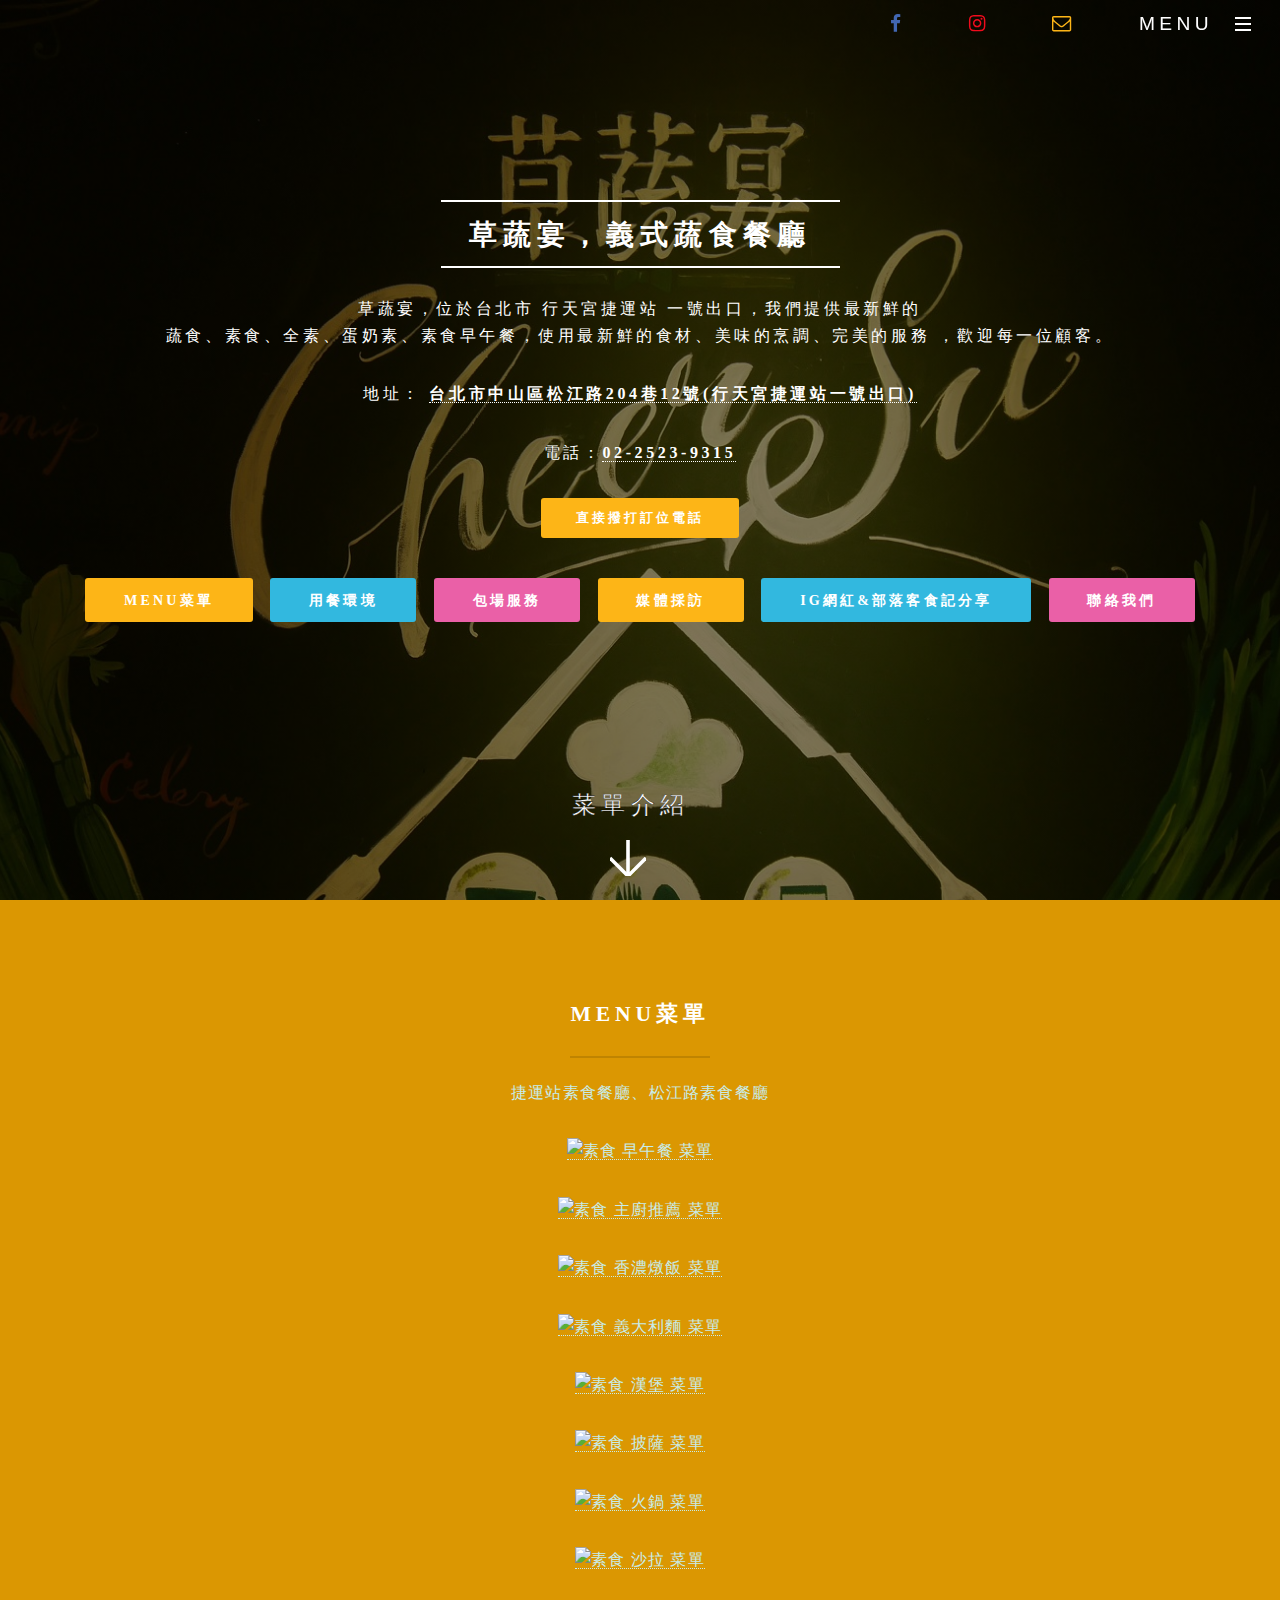
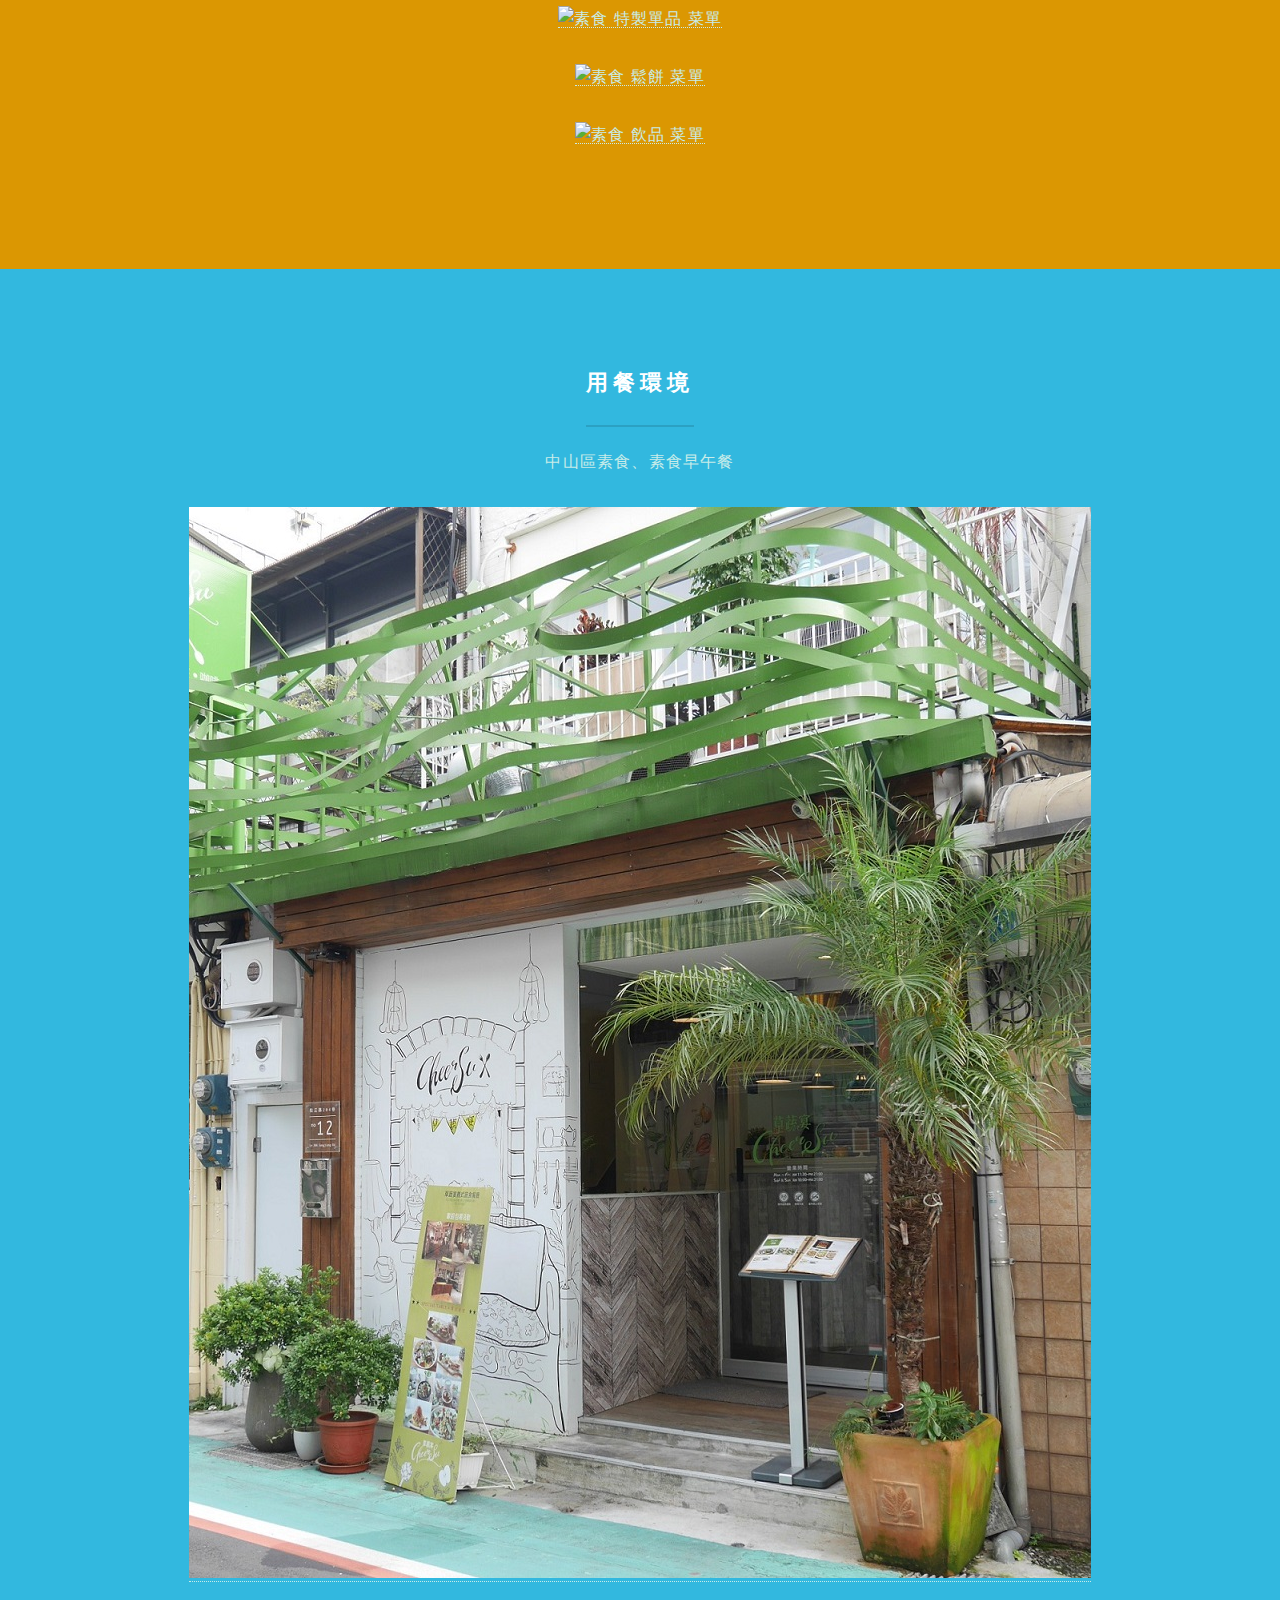
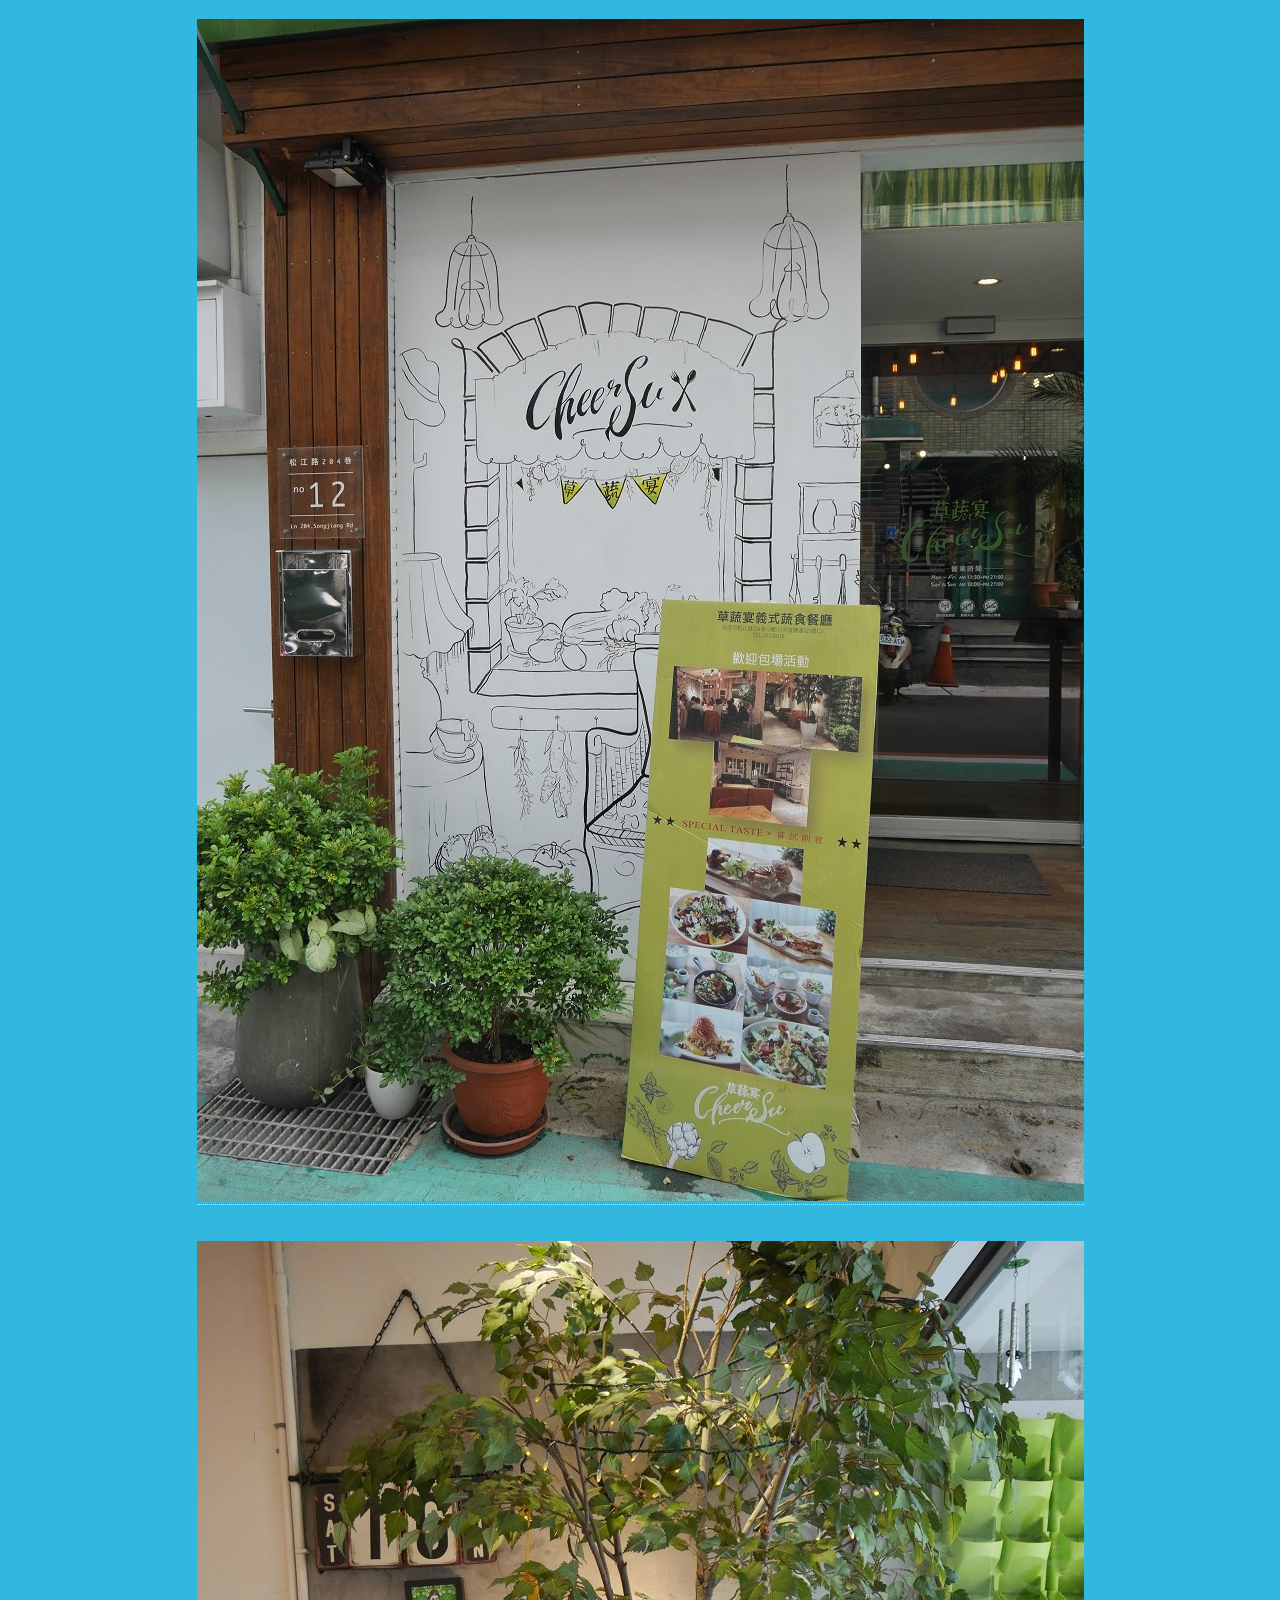
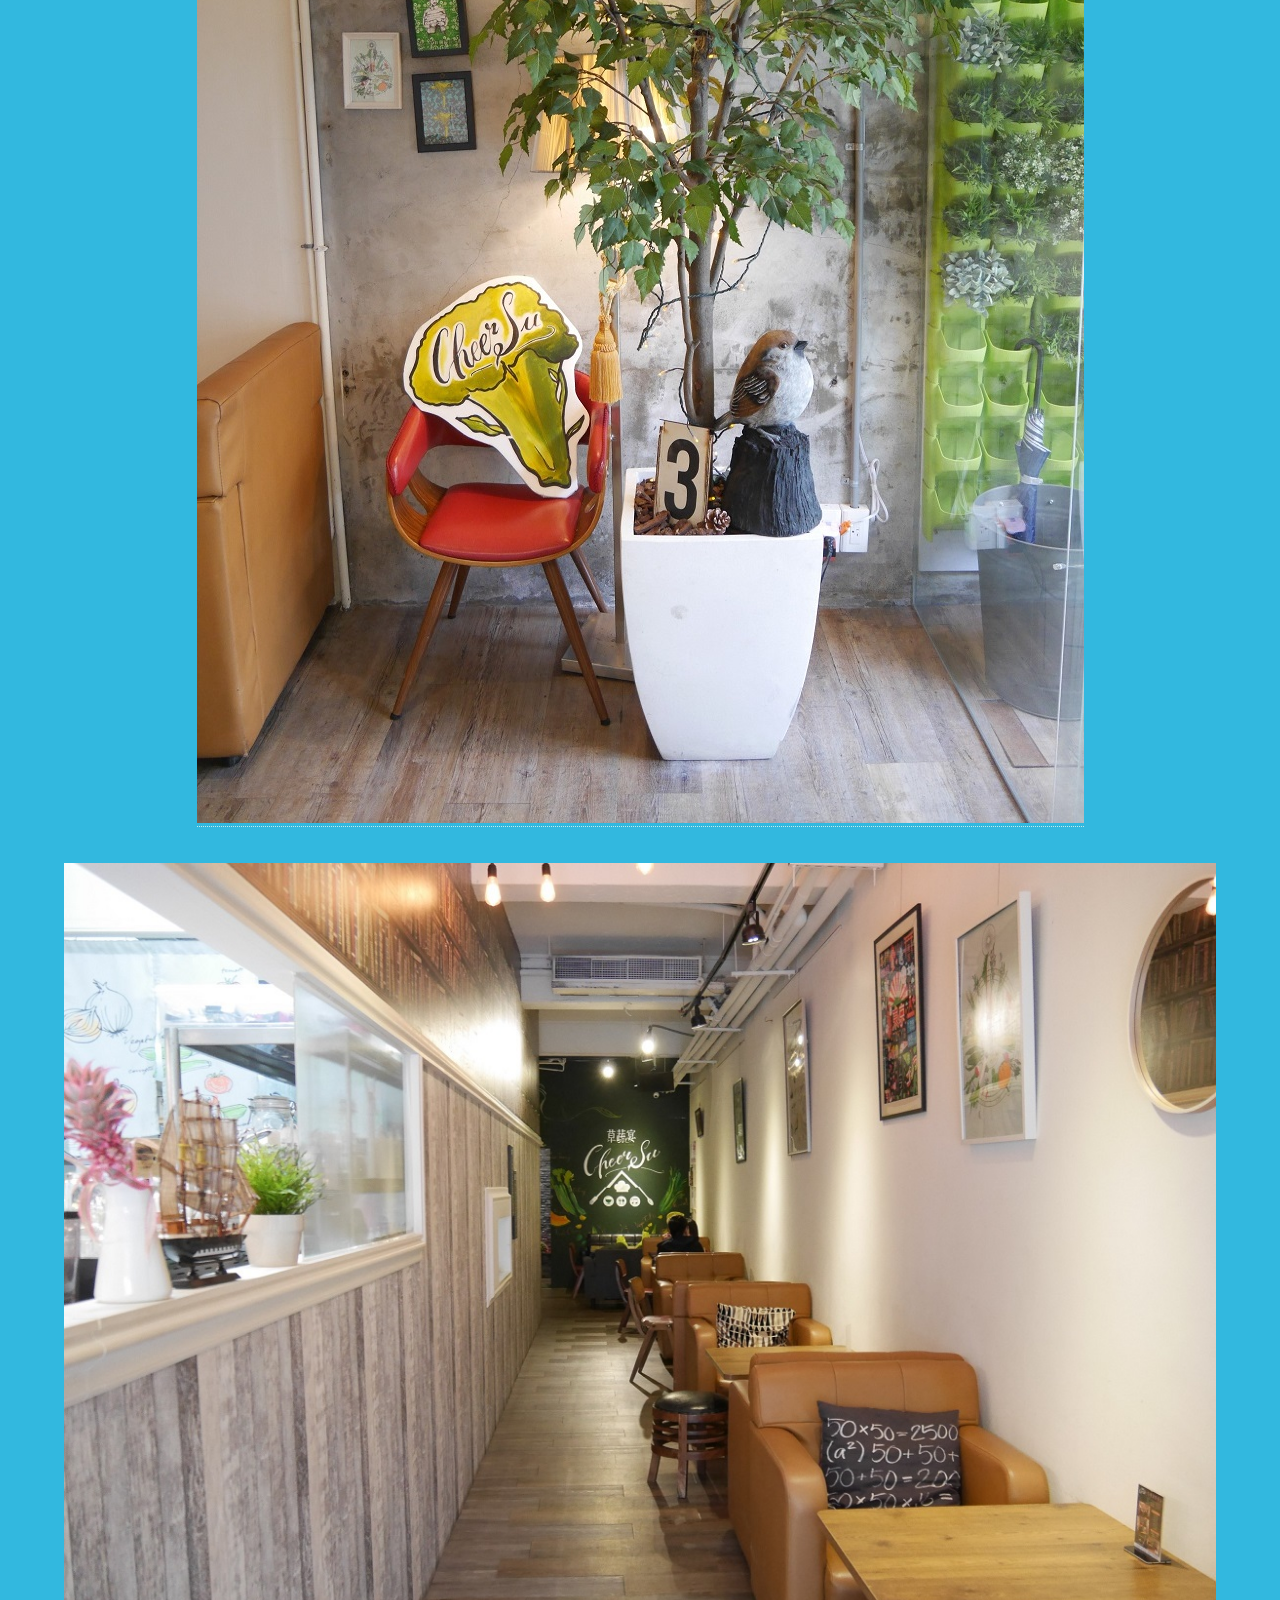
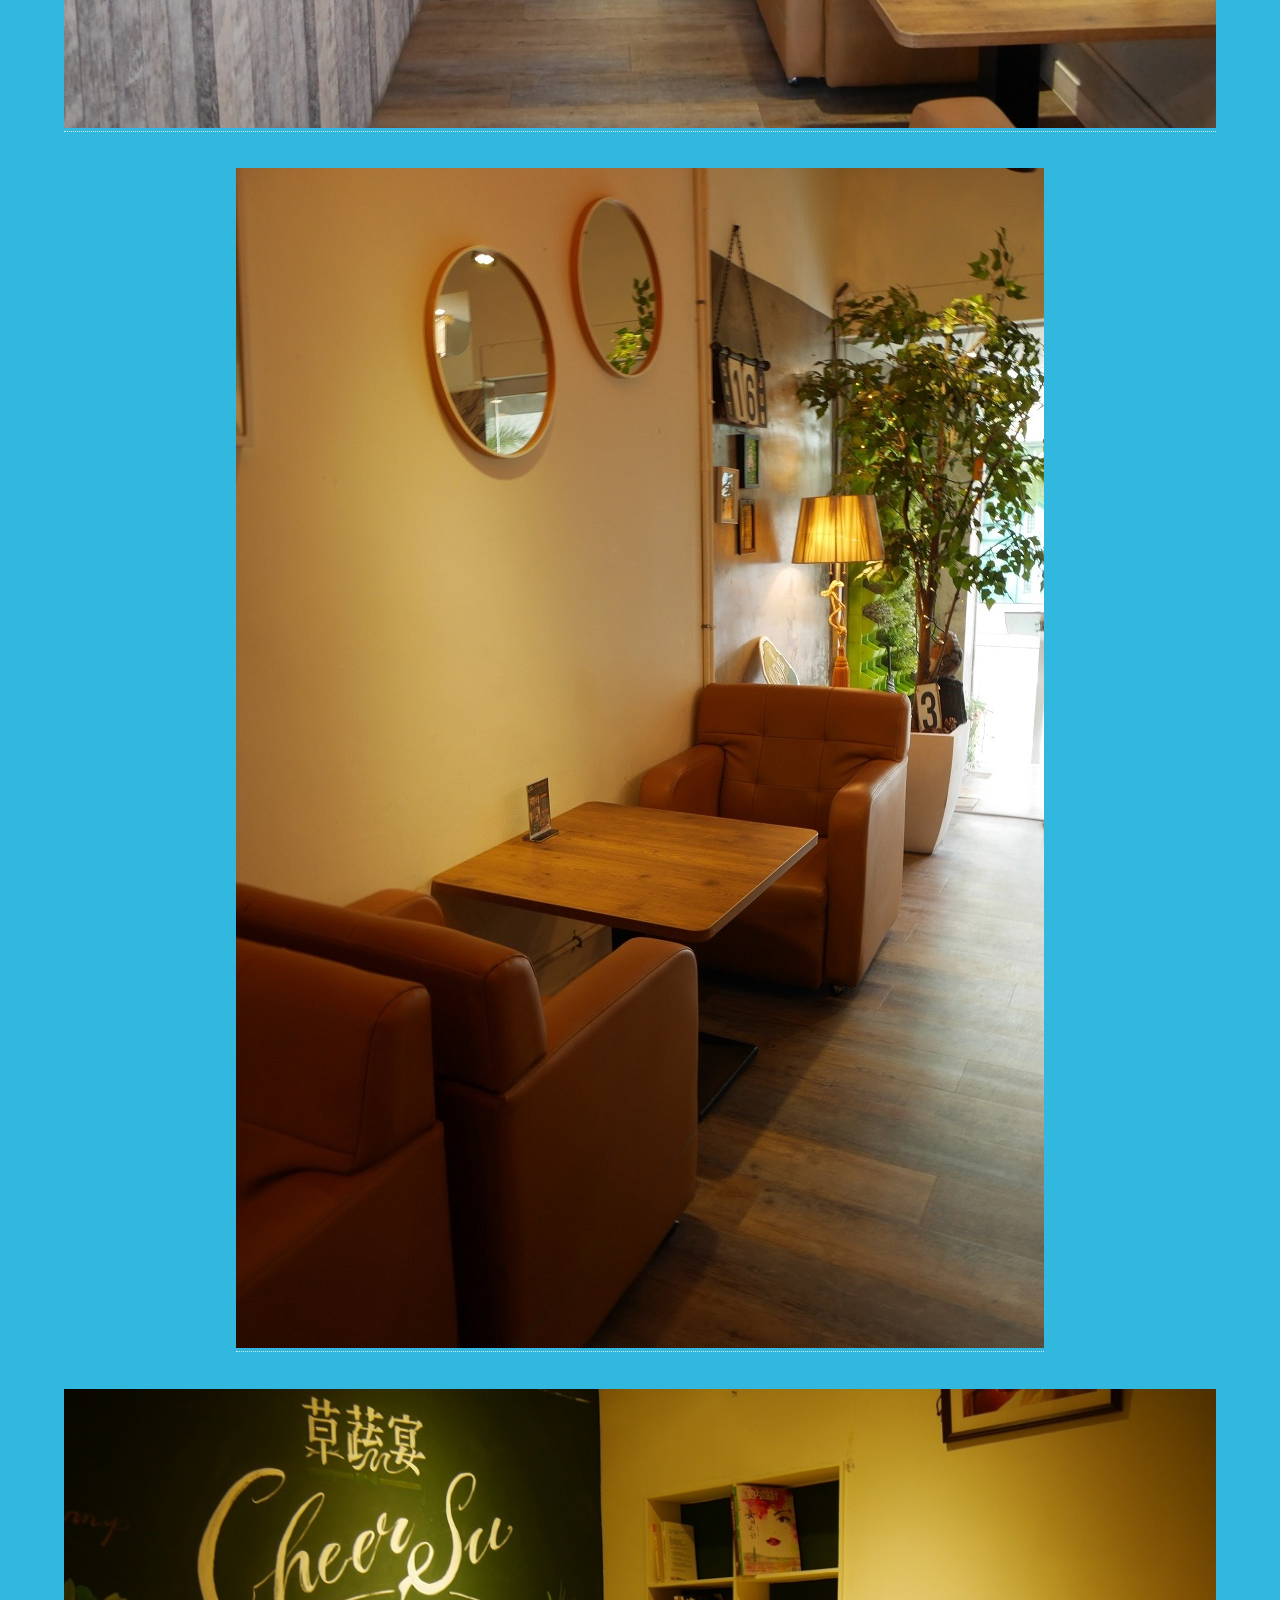
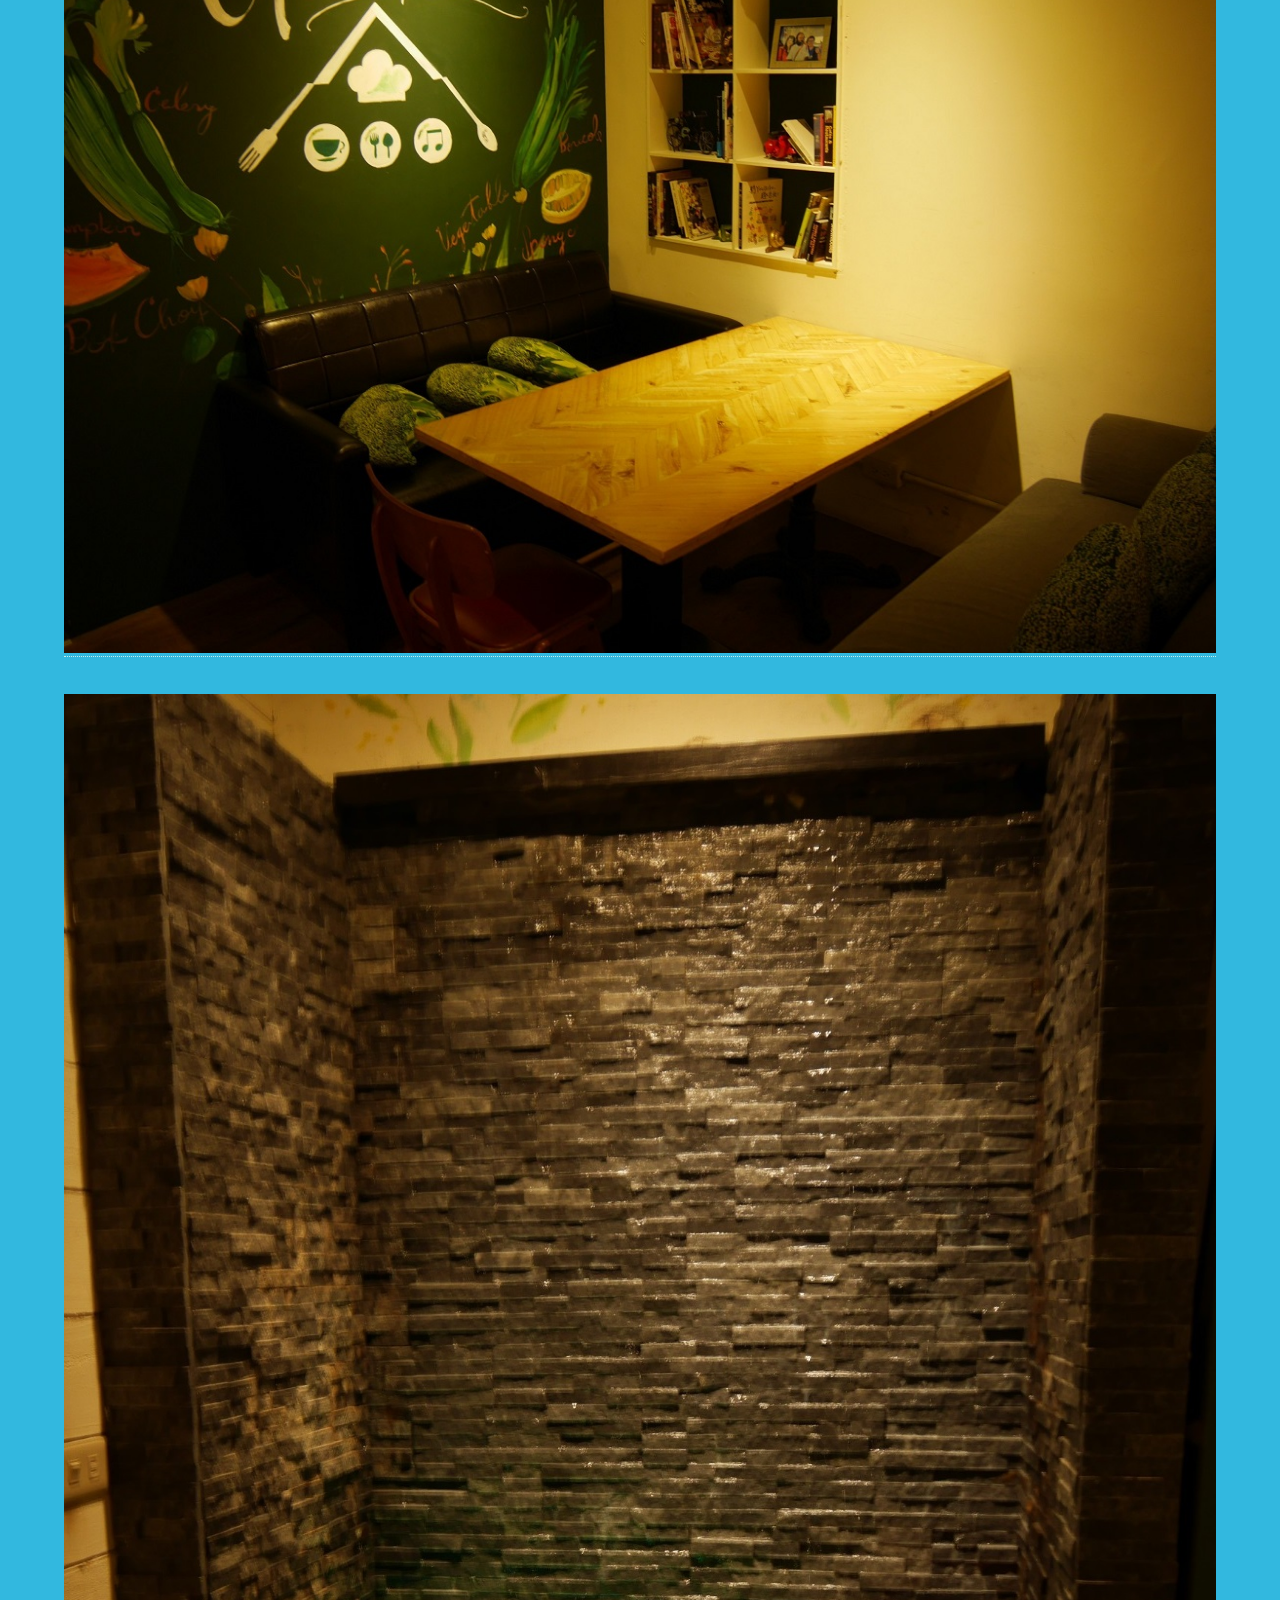
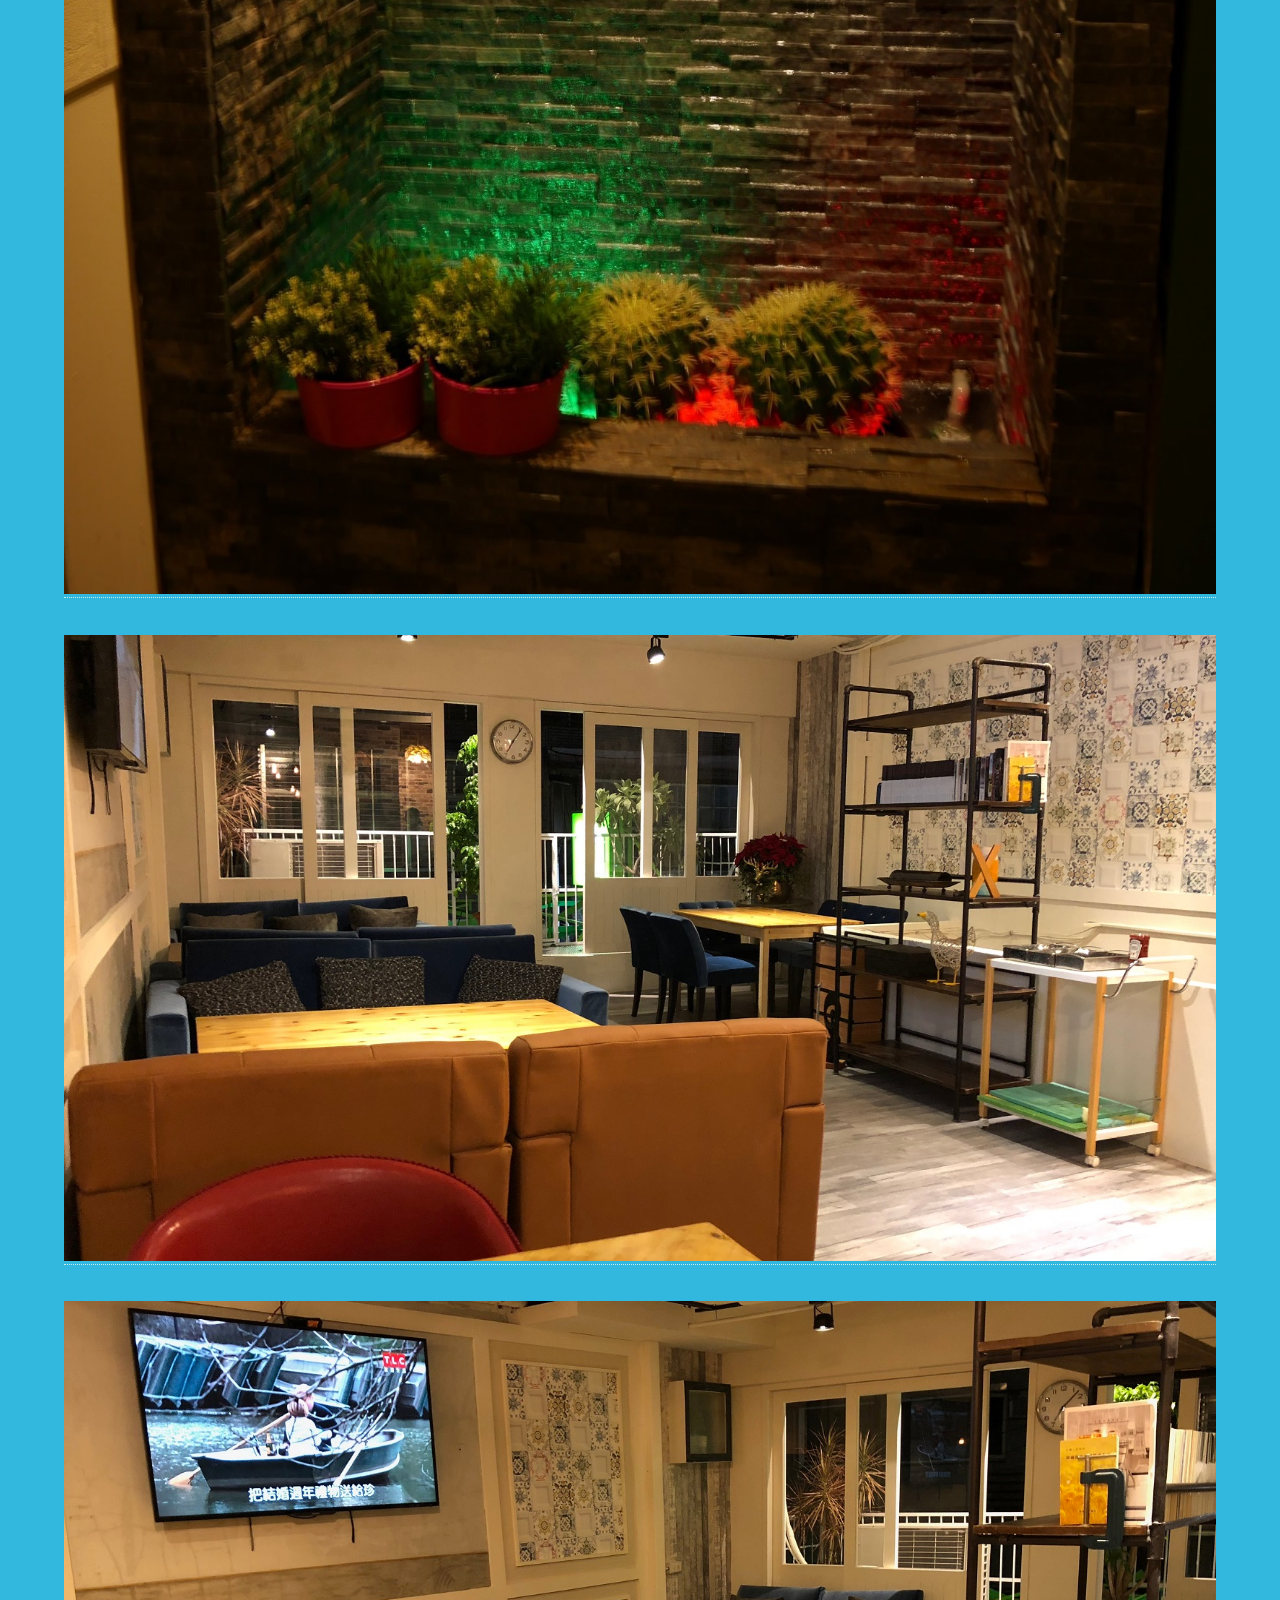
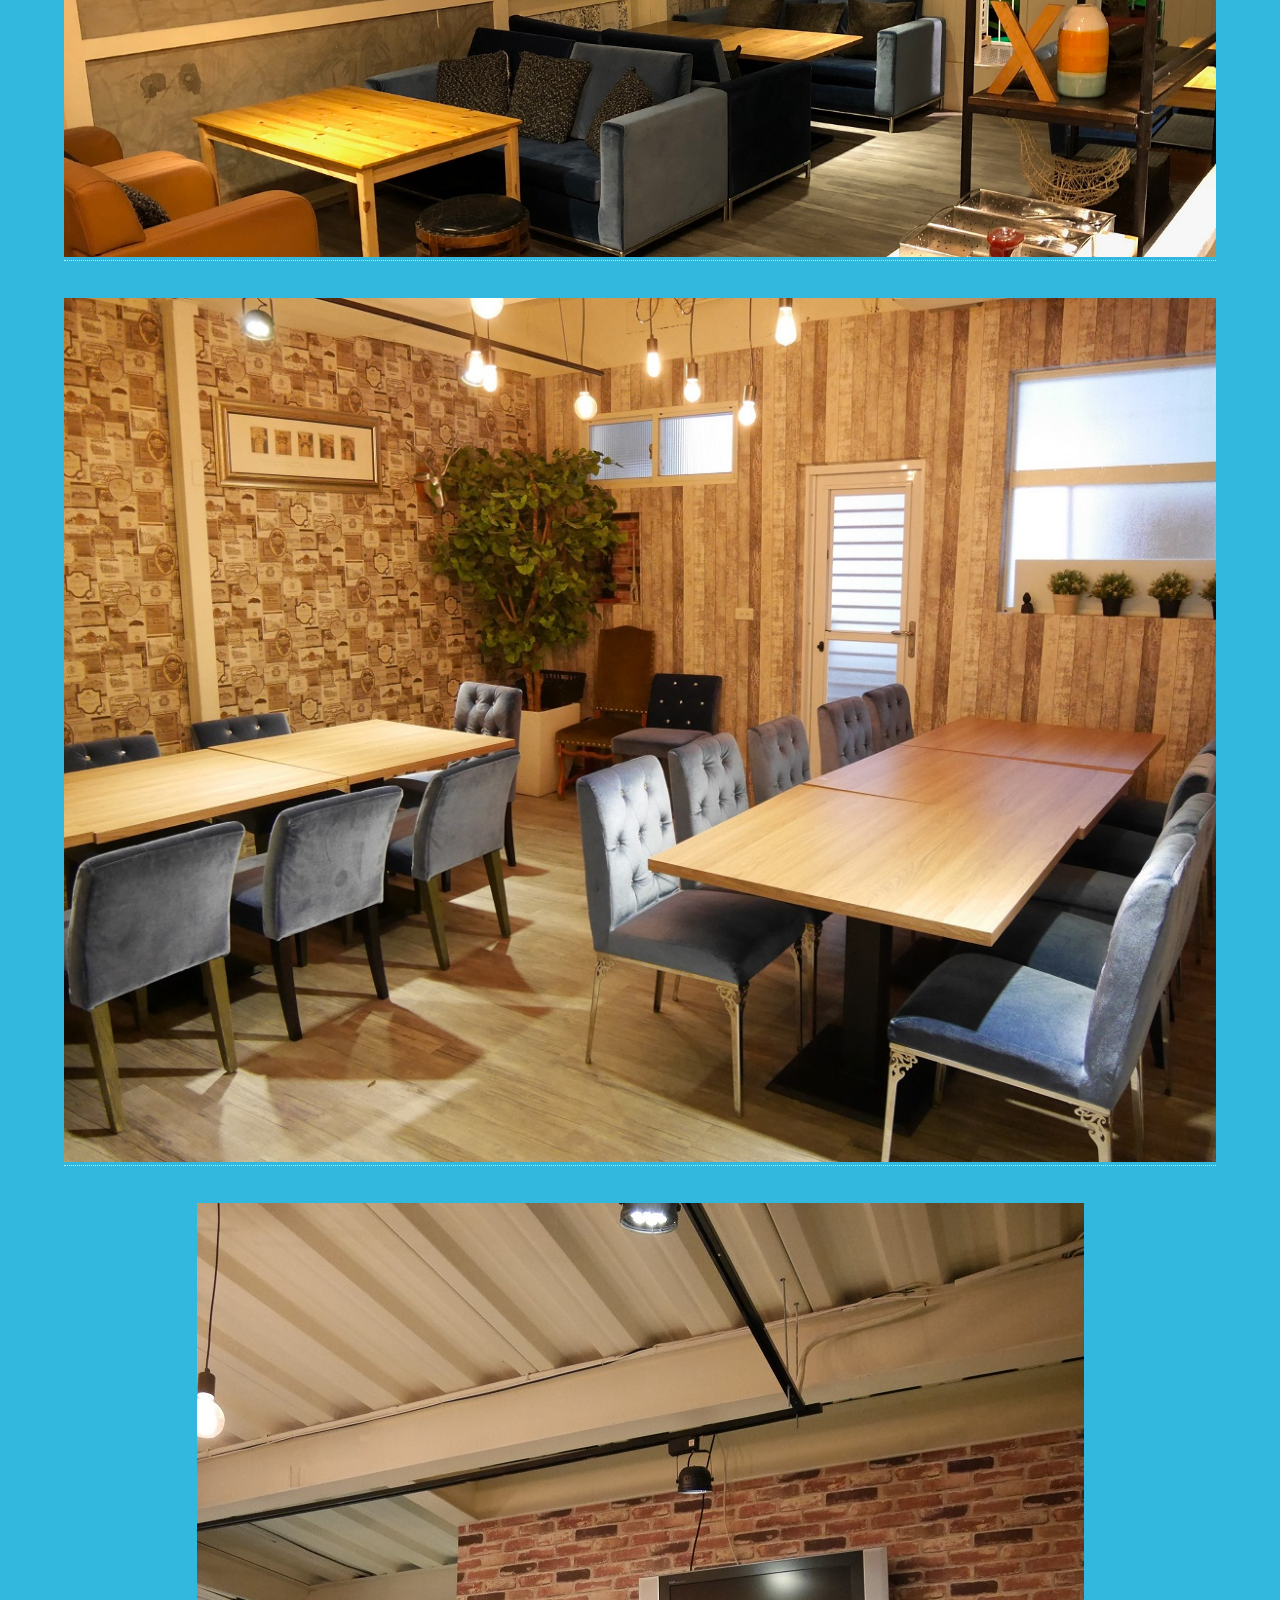
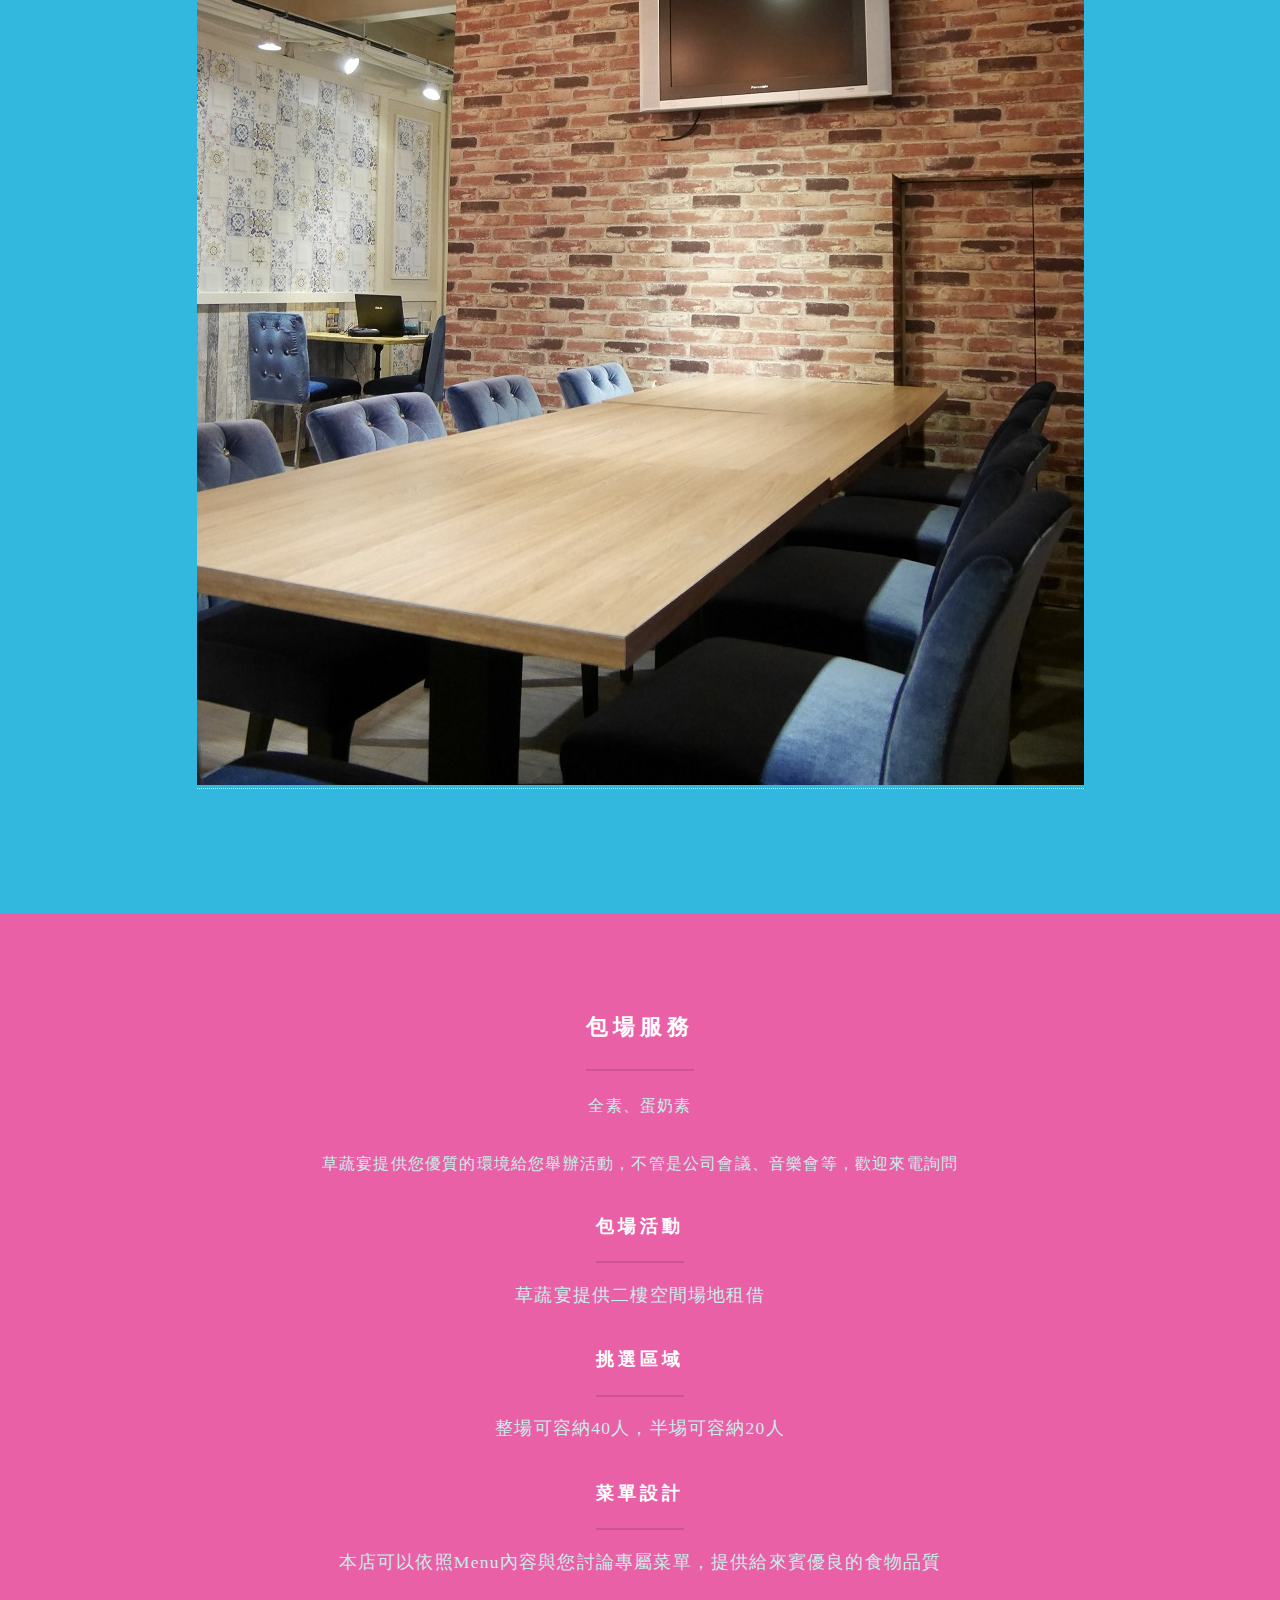
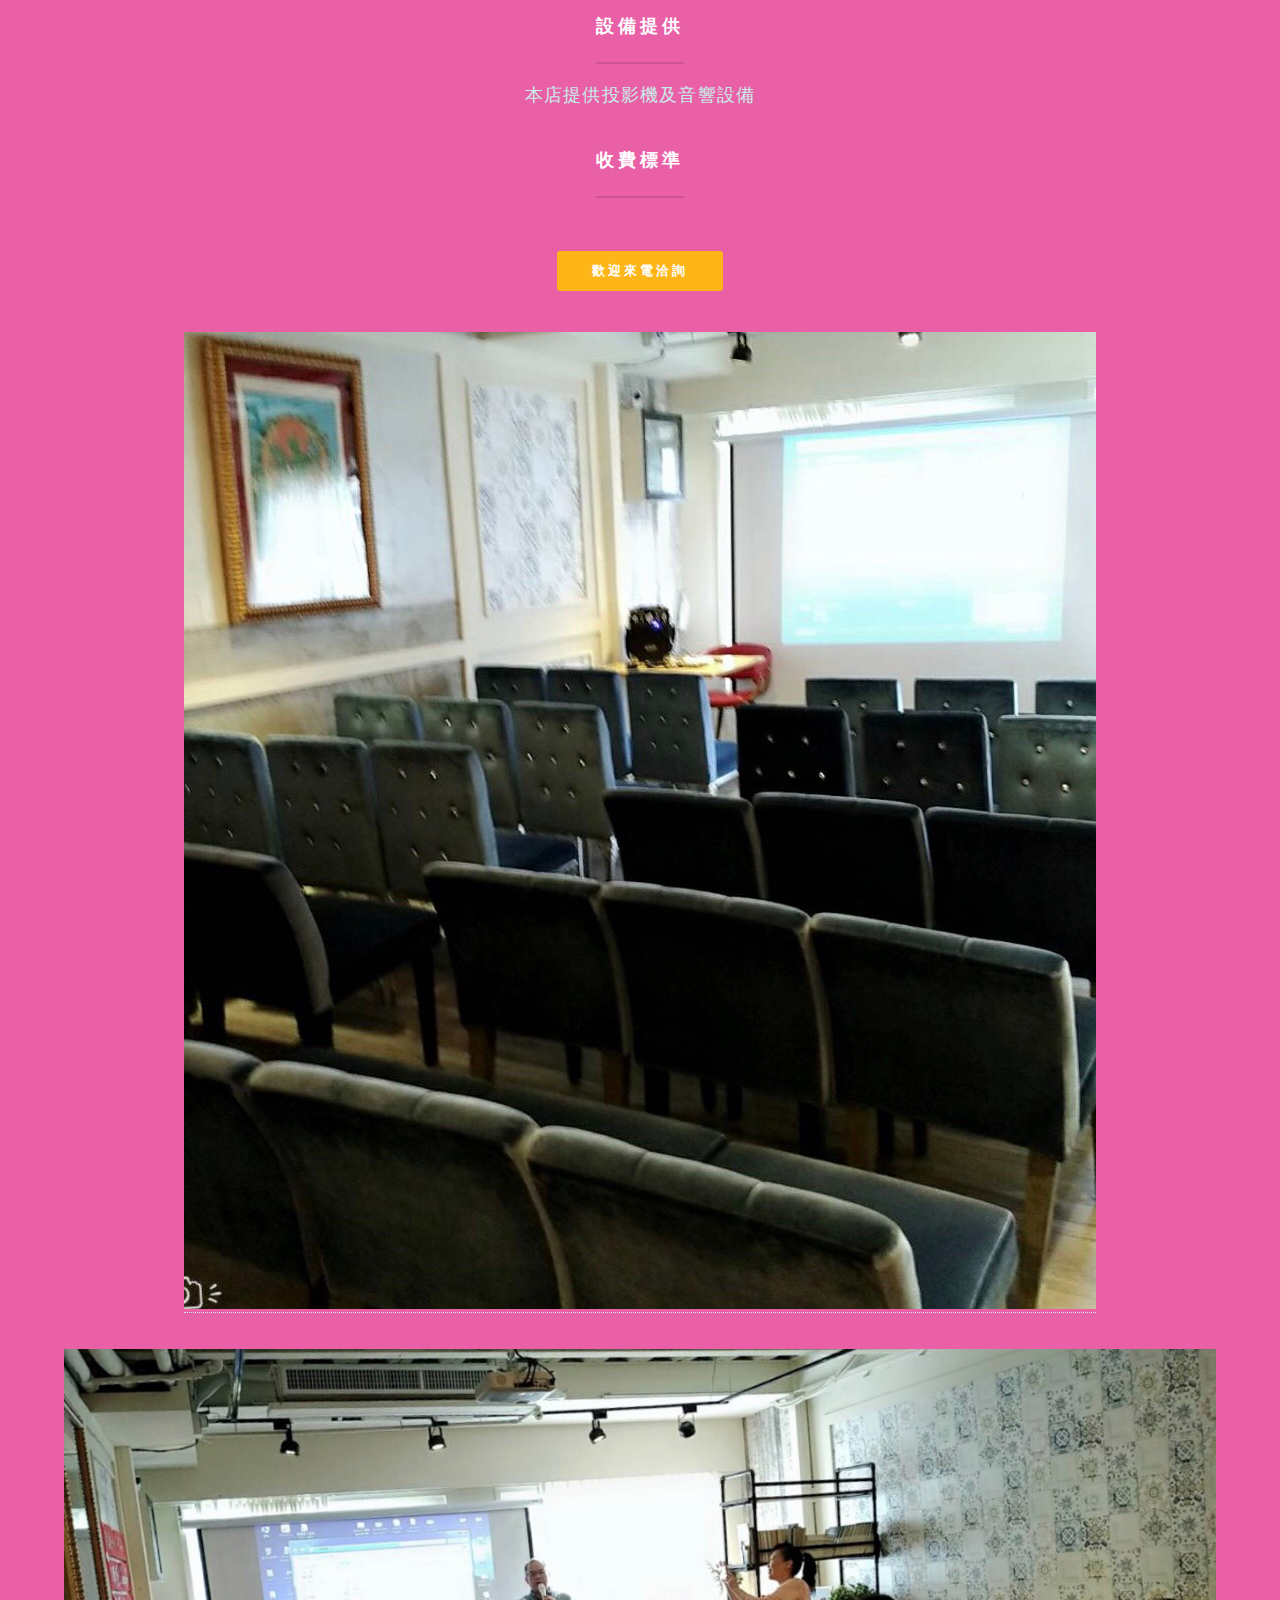
==== commit f9a3f1da: "f" ====
--- a/index.html
+++ b/index.html
@@ -6,14 +6,45 @@
 -->
 <html>
 <head>
-    <title>草蔬宴 蔬食餐廳 台北市、素食、蔬食官網</title>
-    <meta name="description" content="草蔬宴，位於台北市 行天宮 捷運站 一號出口，
-          是 中山區 的素食餐廳，提供優質的環境讓您與親朋好友聚餐。 ">
+    <title>台北必吃素食餐廳 【草蔬宴│義式蔬食│素食】行天宮捷運站</title>
+    <meta name="description" content="台北市最好吃的素食以及蔬食餐廳，也是IG熱門打卡的素食餐廳！
+				      提供最新鮮的素食與蔬食，是蔬食與素食愛好者常來的聚會美食餐廳">
     <meta charset="utf-8" />
     <meta name="viewport" content="width=device-width, initial-scale=1, user-scalable=no" />
+    <meta name="msvalidate.01" content="9F53D235E770050F4BF56A4B0C713DC5" />
     <link rel="stylesheet" href="assets/css/main.css" />
     <noscript><link rel="stylesheet" href="assets/css/noscript.css" /></noscript>
     <html lang="zh-Hant-TW">
+	    <!-- Global site tag (gtag.js) - Google Analytics -->
+<script async src="https://www.googletagmanager.com/gtag/js?id=UA-128661613-1"></script>
+<script>
+  window.dataLayer = window.dataLayer || [];
+  function gtag(){dataLayer.push(arguments);}
+  gtag('js', new Date());
+
+  gtag('config', 'UA-128661613-1');
+</script>
+	    
+<script type="application/ld+json">
+  {
+    "@context": "http://schema.org",
+    "@type": "Blog",
+    "url": "https://www.instagram.com/cheersu_cafe/"
+  }
+</script>
+<script type="application/ld+json">
+  {
+    "@context": "http://schema.org",
+    "@type": "Organization",
+    "name": "Cheersu Cafe",
+    "url": "http://www.cheersu.cf/",
+    "sameAs": [
+      "https://www.facebook.com/CheerSuCafe/",
+      "https://www.yelp.com.tw/biz/%E8%8D%89%E8%94%AC%E5%AE%B4-%E4%B8%AD%E5%B1%B1%E5%8D%80"
+    ]
+  }
+</script>
+
 </head>
 	<body class="landing is-preload">
 
@@ -70,7 +101,9 @@
                                 地址： <a href="https://goo.gl/maps/rJqaTHcdEK32" target="_blank"><b>台北市中山區松江路204巷12號(行天宮捷運站一號出口)</b></a>
                             </p>
                             <p>
-                                電話：<a href="tel:02-2523-9315"><b>02-2523-9315</b></a><a href="tel:02-2523-9315" class="button ig_yellow">直接撥打訂位電話</a>
+                                電話：<a href="tel:02-2523-9315"><b>02-2523-9315</b></a>
+                                <p></p>
+                                <a href="tel:02-2523-9315" class="button ig_yellow">直接撥打訂位電話</a>
                             </p>
 
 
@@ -96,41 +129,40 @@
                             <header class="major">
                                 <h2>Menu菜單</h2>
                                 <p>
-                                    捷運站素食餐廳
-                                    松江路素食餐廳
+                                    捷運站素食餐廳、松江路素食餐廳
                                 </p>
-                                <a href="images/菜單/草蔬宴 早午餐.jpg" title="早午餐" target=_blank>
-                                    <img src="images/菜單/草蔬宴 早午餐.jpg" alt="早午餐" border="0">
-                                </a>
-                                <a href="images/菜單/草蔬宴 主廚推薦.jpg" title="主廚推薦" target=_blank>
-                                    <img src="images/菜單/草蔬宴 主廚推薦.jpg" alt="主廚推薦" border="0">
-                                </a>
-                                <a href="images/菜單/草蔬宴 燉飯.jpg" title="香濃燉飯" target=_blank>
-                                    <img src="images/菜單/草蔬宴 燉飯.jpg" alt="香濃燉飯" border="0">
-                                </a>
-                                <a href="images/菜單/草蔬宴 義大利麵.jpg" title="義大利麵" target=_blank>
-                                    <img src="images/菜單/草蔬宴 義大利麵.jpg" alt="義大利麵" border="0">
-                                </a>
-                                <a href="images/菜單/草蔬宴 漢堡.jpg" title="漢堡" target=_blank>
-                                    <img src="images/菜單/草蔬宴 漢堡.jpg" alt="漢堡" border="0">
-                                </a>
-                                <a href="images/菜單/草蔬宴 披薩.jpg" title="披薩" target=_blank>
-                                    <img src="images/菜單/草蔬宴 披薩.jpg" alt="披薩" border="0">
-                                </a>
-                                <a href="images/菜單/草蔬宴 火鍋.jpg" title="火鍋" target=_blank>
-                                    <img src="images/菜單/草蔬宴 火鍋.jpg" alt="火鍋" border="0">
-                                </a>
-                                <a href="images/菜單/草蔬宴 沙拉.jpg" title="沙拉" target=_blank>
-                                    <img src="images/菜單/草蔬宴 沙拉.jpg" alt="沙拉" border="0">
-                                </a>
-                                <a href="images/菜單/草蔬宴 特製單品.jpg" title="特製單品" target=_blank>
-                                    <img src="images/菜單/草蔬宴 特製單品.jpg" alt="特製單品" border="0">
-                                </a>
-                                <a href="images/菜單/草蔬宴 鬆餅.jpg" title="鬆餅" target=_blank>
-                                    <img src="images/菜單/草蔬宴 鬆餅.jpg" alt="鬆餅" border="0">
-                                </a>
-                                <a href="images/菜單/草蔬宴 飲品.jpg" title="飲品" target=_blank>
-                                    <img src="images/菜單/草蔬宴 飲品.jpg" alt="飲品" border="0">
+                                <a href="images/菜單/素食 早午餐.jpg" title="素食 早午餐 菜單" target=_blank>
+                                    <img src="images/菜單/素食 早午餐.jpg" alt="素食 早午餐 菜單" border="0">
+                                </a><p></p>
+                                <a href="images/菜單/素食 主廚推薦.jpg" title="素食 主廚推薦 菜單" target=_blank>
+                                    <img src="images/菜單/素食 主廚推薦.jpg" alt="素食 主廚推薦 菜單" border="0">
+                                </a><p></p>
+                                <a href="images/菜單/素食 燉飯.jpg" title="素食 香濃燉飯 菜單" target=_blank>
+                                    <img src="images/菜單/素食 燉飯.jpg" alt="素食 香濃燉飯 菜單" border="0">
+                                </a><p></p>
+                                <a href="images/菜單/素食 義大利麵.jpg" title="素食 義大利麵 菜單" target=_blank>
+                                    <img src="images/菜單/素食 義大利麵.jpg" alt="素食 義大利麵 菜單" border="0">
+                                </a><p></p>
+                                <a href="images/菜單/素食 漢堡.jpg" title="素食 漢堡 菜單" target=_blank>
+                                    <img src="images/菜單/素食 漢堡.jpg" alt="素食 漢堡 菜單" border="0">
+                                </a><p></p>
+                                <a href="images/菜單/素食 披薩.jpg" title="素食 披薩 菜單" target=_blank>
+                                    <img src="images/菜單/素食 披薩.jpg" alt="素食 披薩 菜單" border="0">
+                                </a><p></p>
+                                <a href="images/菜單/素食 火鍋.jpg" title="素食 火鍋 菜單" target=_blank>
+                                    <img src="images/菜單/素食 火鍋.jpg" alt="素食 火鍋 菜單" border="0">
+                                </a><p></p>
+                                <a href="images/菜單/素食 沙拉.jpg" title="素食 沙拉 菜單" target=_blank>
+                                    <img src="images/菜單/素食 沙拉.jpg" alt="素食 沙拉 菜單" border="0">
+                                </a><p></p>
+                                <a href="images/菜單/素食 特製單品.jpg" title="素食 特製單品 菜單" target=_blank>
+                                    <img src="images/菜單/素食 特製單品.jpg" alt="素食 特製單品 菜單" border="0">
+                                </a><p></p>
+                                <a href="images/菜單/素食 鬆餅.jpg" title="素食 鬆餅 菜單" target=_blank>
+                                    <img src="images/菜單/素食 鬆餅.jpg" alt="素食 鬆餅 菜單" border="0">
+                                </a><p></p>
+                                <a href="images/菜單/素食 飲品.jpg" title="素食 飲品 菜單" target=_blank>
+                                    <img src="images/菜單/素食 飲品.jpg" alt="素食 飲品 菜單" border="0">
                                 </a>
                             </header>
 						</div>
@@ -142,35 +174,38 @@
                         <header class="major">
                             <h2>用餐環境</h2>
                             <p>中山區素食、素食早午餐</p>
-                            <a href="images/草蔬宴 用餐環境/草蔬宴外部照片01.jpg" title="草蔬宴 用餐環境" target=_blank>
-                                <img src="images/草蔬宴 用餐環境/草蔬宴外部照片01.jpg" alt="草蔬宴 用餐環境" border="0">
-                            </a>
-                            <a href="images/草蔬宴 用餐環境/草蔬宴一樓01.jpg" title="草蔬宴 用餐環境" target=_blank>
-                                <img src="images/草蔬宴 用餐環境/草蔬宴一樓01.jpg" alt="草蔬宴 用餐環境" border="0">
-                            </a>
-                            <a href="images/草蔬宴 用餐環境/草蔬宴一樓02.jpg" title="草蔬宴 用餐環境" target=_blank>
-                                <img src="images/草蔬宴 用餐環境/草蔬宴一樓02.jpg" alt="草蔬宴 用餐環境" border="0">
-                            </a>
-                            <a href="images/草蔬宴 用餐環境/草蔬宴一樓03.jpg" title="草蔬宴 用餐環境" target=_blank>
-                                <img src="images/草蔬宴 用餐環境/草蔬宴一樓03.jpg" alt="草蔬宴 用餐環境" border="0">
-                            </a>
-                            <a href="images/草蔬宴 用餐環境/草蔬宴一樓04.jpg" title="草蔬宴 用餐環境" target=_blank>
-                                <img src="images/草蔬宴 用餐環境/草蔬宴一樓04.jpg" alt="草蔬宴 用餐環境" border="0">
-                            </a>
-                            <a href="images/草蔬宴 用餐環境/草蔬宴一樓07.jpg" title="草蔬宴 用餐環境" target=_blank>
-                                <img src="images/草蔬宴 用餐環境/草蔬宴一樓07.jpg" alt="草蔬宴 用餐環境" border="0">
-                            </a>
-                            <a href="images/草蔬宴 用餐環境/草蔬宴二樓01.jpg" title="草蔬宴 用餐環境" target=_blank>
-                                <img src="images/草蔬宴 用餐環境/草蔬宴二樓01.jpg" alt="草蔬宴 用餐環境" border="0">
-                            </a>
-                            <a href="images/草蔬宴 用餐環境/草蔬宴二樓02.jpg" title="草蔬宴 用餐環境" target=_blank>
-                                <img src="images/草蔬宴 用餐環境/草蔬宴二樓02.jpg" alt="草蔬宴 用餐環境" border="0">
-                            </a>
-                            <a href="images/草蔬宴 用餐環境/草蔬宴二樓03.jpg" title="草蔬宴 用餐環境" target=_blank>
-                                <img src="images/草蔬宴 用餐環境/草蔬宴二樓03.jpg" alt="草蔬宴 用餐環境" border="0">
-                            </a>
-                            <a href="images/草蔬宴 用餐環境/草蔬宴二樓04.jpg" title="草蔬宴 用餐環境" target=_blank>
-                                <img src="images/草蔬宴 用餐環境/草蔬宴二樓04.jpg" alt="草蔬宴 用餐環境" border="0">
+                            <a href="images/草蔬宴 用餐環境/草蔬宴外部照片01.jpg" title="草蔬宴外面門口" target=_blank>
+                                <img src="images/草蔬宴 用餐環境/草蔬宴外部照片01.jpg" alt="草蔬宴外面門口" border="0">
+                            </a><p></p>
+                            <a href="images/草蔬宴 用餐環境/草蔬宴外部照片02.jpg" title="草蔬宴外面塗鴉牆" target=_blank>
+                                <img src="images/草蔬宴 用餐環境/草蔬宴外部照片02.jpg" alt="草蔬宴外面塗鴉牆" border="0">
+                            </a><p></p>
+                            <a href="images/草蔬宴 用餐環境/草蔬宴一樓01.jpg" title="草蔬宴一樓入口處盆栽" target=_blank>
+                                <img src="images/草蔬宴 用餐環境/草蔬宴一樓01.jpg" alt="草蔬宴一樓入口處盆栽" border="0">
+                            </a><p></p>
+                            <a href="images/草蔬宴 用餐環境/草蔬宴一樓02.jpg" title="草蔬宴一樓沙發椅位置照" target=_blank>
+                                <img src="images/草蔬宴 用餐環境/草蔬宴一樓02.jpg" alt="草蔬宴一樓沙發椅位置照" border="0">
+                            </a><p></p>
+                            <a href="images/草蔬宴 用餐環境/草蔬宴一樓03.jpg" title="草蔬宴一樓溫馨沙發椅" target=_blank>
+                                <img src="images/草蔬宴 用餐環境/草蔬宴一樓03.jpg" alt="草蔬宴一樓溫馨沙發椅" border="0">
+                            </a><p></p>
+                            <a href="images/草蔬宴 用餐環境/草蔬宴一樓04.jpg" title="草蔬宴一樓六人沙發區" target=_blank>
+                                <img src="images/草蔬宴 用餐環境/草蔬宴一樓04.jpg" alt="草蔬宴一樓六人沙發區" border="0">
+                            </a><p></p>
+                            <a href="images/草蔬宴 用餐環境/草蔬宴一樓07.jpg" title=草蔬宴一樓景觀水池" target=_blank>
+                                <img src="images/草蔬宴 用餐環境/草蔬宴一樓07.jpg" alt="草蔬宴一樓景觀水池" border="0">
+                            </a><p></p>
+                            <a href="images/草蔬宴 用餐環境/草蔬宴二樓01.jpg" title="草蔬宴二樓座位位置照1" target=_blank>
+                                <img src="images/草蔬宴 用餐環境/草蔬宴二樓01.jpg" alt="草蔬宴二樓座位位置照1" border="0">
+                            </a><p></p>
+                            <a href="images/草蔬宴 用餐環境/草蔬宴二樓02.jpg" title="草蔬宴二樓座位位置照2" target=_blank>
+                                <img src="images/草蔬宴 用餐環境/草蔬宴二樓02.jpg" alt="草蔬宴二樓座位位置照2" border="0">
+                            </a><p></p>
+                            <a href="images/草蔬宴 用餐環境/草蔬宴二樓03.jpg" title="草蔬宴二樓座位位置照3" target=_blank>
+                                <img src="images/草蔬宴 用餐環境/草蔬宴二樓03.jpg" alt="草蔬宴二樓座位位置照3" border="0">
+                            </a><p></p>
+                            <a href="images/草蔬宴 用餐環境/草蔬宴二樓04.jpg" title="草蔬宴二樓電視位置" target=_blank>
+                                <img src="images/草蔬宴 用餐環境/草蔬宴二樓04.jpg" alt="草蔬宴二樓電視位置" border="0">
                             </a>
 
                         </header>
@@ -199,26 +234,26 @@
                             <a href="tel:02-2523-9315" class="button ig_yellow">歡迎來電洽詢</a>
                             <p></p>
 
-                            <a href="images/包場介紹/草蔬宴 包場01.jpg" title="包場服務" target=_blank>
-                                <img src="images/包場介紹/草蔬宴 包場01.jpg" alt="包場服務" border="0">
-                            </a>
-                            <a href="images/包場介紹/草蔬宴 包場02.jpg" title="包場服務" target=_blank>
-                                <img src="images/包場介紹/草蔬宴 包場02.jpg" alt="包場服務" border="0">
-                            </a>
-                            <a href="images/包場介紹/草蔬宴 包場03.jpg" title="包場服務" target=_blank>
-                                <img src="images/包場介紹/草蔬宴 包場03.jpg" alt="包場服務" border="0">
-                            </a>
-                            <a href="images/包場介紹/草蔬宴 包場04.jpg" title="包場服務" target=_blank>
-                                <img src="images/包場介紹/草蔬宴 包場04.jpg" alt="包場服務" border="0">
-                            </a>
-                            <a href="images/包場介紹/草蔬宴 包場05.jpg" title="包場服務" target=_blank>
-                                <img src="images/包場介紹/草蔬宴 包場05.jpg" alt="包場服務" border="0">
-                            </a>
-                            <a href="images/包場介紹/草蔬宴 包場06.jpg" title="包場服務" target=_blank>
-                                <img src="images/包場介紹/草蔬宴 包場06.jpg" alt="包場服務" border="0">
-                            </a>
-                            <a href="images/包場介紹/草蔬宴 包場07.jpg" title="包場服務" target=_blank>
-                                <img src="images/包場介紹/草蔬宴 包場07.jpg" alt="包場服務" border="0">
+                            <a href="images/包場介紹/草蔬宴 包場01.jpg" title="包場座位範例1" target=_blank>
+                                <img src="images/包場介紹/草蔬宴 包場01.jpg" alt="包場座位範例1" border="0">
+                            </a><p></p>
+                            <a href="images/包場介紹/草蔬宴 包場02.jpg" title="包場座位範例1(坐人)" target=_blank>
+                                <img src="images/包場介紹/草蔬宴 包場02.jpg" alt="包場座位範例1(坐人)" border="0">
+                            </a><p></p>
+                            <a href="images/包場介紹/草蔬宴 包場03.jpg" title="包場自助餐服務" target=_blank>
+                                <img src="images/包場介紹/草蔬宴 包場03.jpg" alt="包場自助餐服務" border="0">
+                            </a><p></p>
+                            <a href="images/包場介紹/草蔬宴 包場04.jpg" title="包場座位範例2" target=_blank>
+                                <img src="images/包場介紹/草蔬宴 包場04.jpg" alt="包場座位範例2" border="0">
+                            </a><p></p>
+                            <a href="images/包場介紹/草蔬宴 包場05.jpg" title="包場自助餐擺設1" target=_blank>
+                                <img src="images/包場介紹/草蔬宴 包場05.jpg" alt="包場自助餐擺設1" border="0">
+                            </a><p></p>
+                            <a href="images/包場介紹/草蔬宴 包場06.jpg" title="包場自助餐擺設2" target=_blank>
+                                <img src="images/包場介紹/草蔬宴 包場06.jpg" alt="包場自助餐擺設2" border="0">
+                            </a><p></p>
+                            <a href="images/包場介紹/草蔬宴 包場07.jpg" title="包場座位範例3" target=_blank>
+                                <img src="images/包場介紹/草蔬宴 包場07.jpg" alt="包場座位範例3" border="0">
                             </a>
                         </header>
 					</div>
@@ -229,19 +264,19 @@
                         <header class="major">
                             <h2>電視及平面媒體採訪</h2>
                             <p>行天宮捷運站、蔬食餐廳</p>
-                            <p><a href="https://amazing-taipei.com/vegetable8/" title="夯台北" target="_blank">《夯台北》雜誌介紹</a></p>
-                            <a href="images/媒體介紹/草蔬宴 夯台北.jpg" title="夯台北" target=_blank>
-                                <img src="images/媒體介紹/草蔬宴 夯台北.jpg" alt="夯台北" border="0">
+                            <p><a href="https://amazing-taipei.com/vegetable8/" title="夯台北雜誌介紹草蔬宴" target="_blank">《夯台北》雜誌介紹</a></p>
+                            <a href="images/媒體介紹/草蔬宴 夯台北.jpg" title="夯台北雜誌介紹草蔬宴" target=_blank>
+                                <img src="images/媒體介紹/草蔬宴 夯台北.jpg" alt="夯台北雜誌介紹草蔬宴" border="0">
                             </a>
                             <p></p>
                             <p>《Bella》雜誌介紹</p>
-                            <a href="images/媒體介紹/草蔬宴 Bella.jpg" title="bella" target=_blank>
-                                <img src="images/媒體介紹/草蔬宴 Bella.jpg" alt="bella" border="0">
+                            <a href="images/媒體介紹/草蔬宴 Bella.jpg" title="Bell雜誌介紹草蔬宴a" target=_blank>
+                                <img src="images/媒體介紹/草蔬宴 Bella.jpg" alt="Bell雜誌介紹草蔬宴" border="0">
                             </a>
                             <p></p>
                             <p>Vegeholic 全植食尚</p>
-                            <a href="images/媒體介紹/草蔬宴 全植時尚.jpg" title="Vegeholic" target=_blank>
-                                <img src="images/媒體介紹/草蔬宴 全植時尚.jpg" alt="Vegeholic" border="0">
+                            <a href="images/媒體介紹/草蔬宴 全植時尚.jpg" title="全植時尚直播介紹草蔬宴" target=_blank>
+                                <img src="images/媒體介紹/草蔬宴 全植時尚.jpg" alt="全植時尚直播介紹草蔬宴" border="0">
                             </a>
                             <p></p>
 
@@ -258,33 +293,33 @@
                         <header class="major">
                             <h2>IG網紅&部落客食記分享</h2>
                             <p>家庭聚餐、朋友聚餐</p>
-                            <a href="images/部落客介紹/草蔬宴 FB介紹01.jpg" title="FB" target=_blank>
-                                <img src="images/部落客介紹/草蔬宴 FB介紹01.jpg" alt="FB" border="0">
-                            </a>
-                            <a href="images/部落客介紹/草蔬宴 FB介紹02.jpg" title="FB" target=_blank>
-                                <img src="images/部落客介紹/草蔬宴 FB介紹02.jpg" alt="FB" border="0">
-                            </a>
-                            <a href="images/部落客介紹/草蔬宴 FB介紹03.jpg" title="FB" target=_blank>
-                                <img src="images/部落客介紹/草蔬宴 FB介紹03.jpg" alt="FB" border="0">
-                            </a>
-                            <a href="images/部落客介紹/草蔬宴 FB介紹04.jpg" title="FB" target=_blank>
-                                <img src="images/部落客介紹/草蔬宴 FB介紹04.jpg" alt="FB" border="0">
-                            </a>
-                            <p></p>
-                            <a href="images/部落客介紹/草蔬宴 IG介紹01.jpg" title="IG" target=_blank>
-                                <img src="images/部落客介紹/草蔬宴 IG介紹01.jpg" alt="IG" border="0">
-                            </a>
-                            <a href="images/部落客介紹/草蔬宴 IG介紹02.jpg" title="IG" target=_blank>
-                                <img src="images/部落客介紹/草蔬宴 IG介紹02.jpg" alt="IG" border="0">
-                            </a>
-                            <a href="images/部落客介紹/草蔬宴 IG介紹03.jpg" title="IG" target=_blank>
-                                <img src="images/部落客介紹/草蔬宴 IG介紹03.jpg" alt="IG" border="0">
-                            </a>
-                            <a href="images/部落客介紹/草蔬宴 IG介紹04.jpg" title="IG" target=_blank>
-                                <img src="images/部落客介紹/草蔬宴 IG介紹04.jpg" alt="IG" border="0">
-                            </a>
-                            <a href="images/部落客介紹/草蔬宴 IG介紹05.jpg" title="IG" target=_blank>
-                                <img src="images/部落客介紹/草蔬宴 IG介紹05.jpg" alt="IG" border="0">
+                            <a href="images/部落客介紹/草蔬宴 FB介紹01.jpg" title="FB使用者介紹草蔬宴1" target=_blank>
+                                <img src="images/部落客介紹/草蔬宴 FB介紹01.jpg" alt="FB使用者介紹草蔬宴1" border="0">
+                            </a><p></p>
+                            <a href="images/部落客介紹/草蔬宴 FB介紹02.jpg" title="FB使用者介紹草蔬宴2" target=_blank>
+                                <img src="images/部落客介紹/草蔬宴 FB介紹02.jpg" alt="FB使用者介紹草蔬宴2" border="0">
+                            </a><p></p>
+                            <a href="images/部落客介紹/草蔬宴 FB介紹03.jpg" title="FB使用者介紹草蔬宴3" target=_blank>
+                                <img src="images/部落客介紹/草蔬宴 FB介紹03.jpg" alt="FB使用者介紹草蔬宴3" border="0">
+                            </a><p></p>
+                            <a href="images/部落客介紹/草蔬宴 FB介紹04.jpg" title="FB使用者介紹草蔬宴4" target=_blank>
+                                <img src="images/部落客介紹/草蔬宴 FB介紹04.jpg" alt="FB使用者介紹草蔬宴4 border="0">
+                            </a>
+                            <p></p>
+                            <a href="images/部落客介紹/草蔬宴 IG介紹01.jpg" title="IG使用者介紹草蔬宴1" target=_blank>
+                                <img src="images/部落客介紹/草蔬宴 IG介紹01.jpg" alt="IG使用者介紹草蔬宴1" border="0">
+                            </a><p></p>
+                            <a href="images/部落客介紹/草蔬宴 IG介紹02.jpg" title="IG使用者介紹草蔬宴2" target=_blank>
+                                <img src="images/部落客介紹/草蔬宴 IG介紹02.jpg" alt="IG使用者介紹草蔬宴2" border="0">
+                            </a><p></p>
+                            <a href="images/部落客介紹/草蔬宴 IG介紹03.jpg" title="IG使用者介紹草蔬宴3" target=_blank>
+                                <img src="images/部落客介紹/草蔬宴 IG介紹03.jpg" alt="IG使用者介紹草蔬宴3" border="0">
+                            </a><p></p>
+                            <a href="images/部落客介紹/草蔬宴 IG介紹04.jpg" title="IG使用者介紹草蔬宴4" target=_blank>
+                                <img src="images/部落客介紹/草蔬宴 IG介紹04.jpg" alt="IG使用者介紹草蔬宴4" border="0">
+                            </a><p></p>
+                            <a href="images/部落客介紹/草蔬宴 IG介紹05.jpg" title="IG使用者介紹草蔬宴5" target=_blank>
+                                <img src="images/部落客介紹/草蔬宴 IG介紹05.jpg" alt="IG使用者介紹草蔬宴5" border="0">
                             </a>
                             <p></p>
                             <a href="https://www.instagram.com/explore/locations/1725896844290912/cheersu-cafe/"
